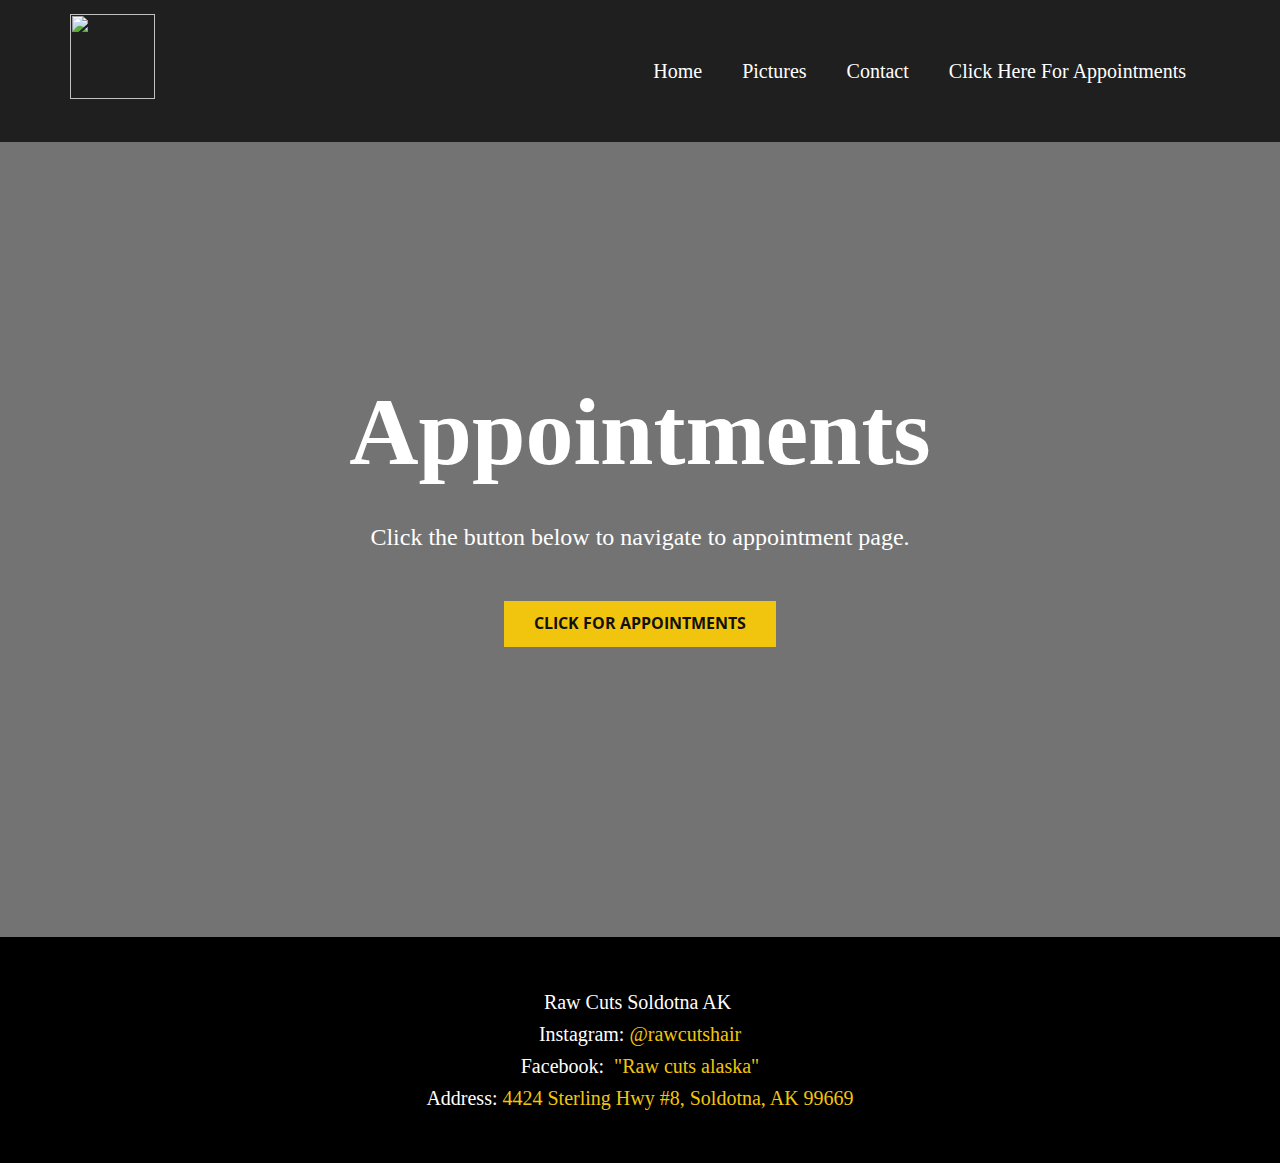
==== Appointments.html @ 4b10161a "Add files via upload" ====
<!DOCTYPE html>
<html style="font-size: 16px;" lang="en"><head>
    <meta name="viewport" content="width=device-width, initial-scale=1.0">
    <meta charset="utf-8">
    <meta name="keywords" content="INTUITIVE">
    <meta name="description" content="">
    <title>Appointments</title>
    <link rel="stylesheet" href="nicepage.css" media="screen">
<link rel="stylesheet" href="Appointments.css" media="screen">
    <script class="u-script" type="text/javascript" src="jquery.js" defer=""></script>
    <script class="u-script" type="text/javascript" src="nicepage.js" defer=""></script>
    <meta name="generator" content="Nicepage 6.11.6, nicepage.com">
    
    <link id="u-theme-google-font" rel="stylesheet" href="https://fonts.googleapis.com/css?family=Roboto:100,100i,300,300i,400,400i,500,500i,700,700i,900,900i|Open+Sans:300,300i,400,400i,500,500i,600,600i,700,700i,800,800i">
    
    
    
    <script type="application/ld+json">{
		"@context": "http://schema.org",
		"@type": "Organization",
		"name": "",
		"logo": "images/rawcutslogo.png"
}</script>
    <meta name="theme-color" content="#478ac9">
    <meta property="og:title" content="Appointments">
    <meta property="og:type" content="website">
  <meta data-intl-tel-input-cdn-path="intlTelInput/"></head>
  <body data-path-to-root="./" data-include-products="false" class="u-body u-overlap u-overlap-contrast u-overlap-transparent u-xl-mode" data-lang="en"><header class="u-clearfix u-custom-color-1 u-header u-header" id="sec-450e"><div class="u-clearfix u-sheet u-sheet-1">
        <a href="#" class="u-image u-logo u-image-1" data-image-width="1200" data-image-height="1200">
          <img src="images/rawcutslogo.png" class="u-logo-image u-logo-image-1">
        </a>
        <nav class="u-menu u-menu-one-level u-offcanvas u-menu-1">
          <div class="menu-collapse u-custom-font" style="font-size: 1.25rem; letter-spacing: 0px; font-weight: 700; font-family: Finesse-Flair;">
            <a class="u-button-style u-custom-border u-custom-border-color u-custom-borders u-custom-hover-color u-custom-left-right-menu-spacing u-custom-padding-bottom u-custom-text-active-color u-custom-text-color u-custom-text-hover-color u-custom-top-bottom-menu-spacing u-nav-link u-text-active-palette-1-base u-text-hover-palette-2-base" href="#" style="padding: 7px 0px; font-size: calc(1em + 14px);">
              <svg class="u-svg-link" viewBox="0 0 24 24"><use xlink:href="#menu-hamburger"></use></svg>
              <svg class="u-svg-content" version="1.1" id="menu-hamburger" viewBox="0 0 16 16" x="0px" y="0px" xmlns:xlink="http://www.w3.org/1999/xlink" xmlns="http://www.w3.org/2000/svg"><g><rect y="1" width="16" height="2"></rect><rect y="7" width="16" height="2"></rect><rect y="13" width="16" height="2"></rect>
</g></svg>
            </a>
          </div>
          <div class="u-custom-menu u-nav-container">
            <ul class="u-custom-font u-nav u-spacing-20 u-unstyled u-nav-1"><li class="u-nav-item"><a class="u-button-style u-nav-link u-text-active-white u-text-hover-palette-3-base" href="Home.html" style="padding: 16px 10px;">Home</a>

</li><li class="u-nav-item"><a class="u-button-style u-nav-link u-text-active-white u-text-hover-palette-3-base" href="Pictures.html" style="padding: 16px 10px;">Pictures</a>
</li><li class="u-nav-item"><a class="u-button-style u-nav-link u-text-active-white u-text-hover-palette-3-base" href="Contact.html" style="padding: 16px 10px;">Contact</a>
</li><li class="u-nav-item"><a class="u-button-style u-nav-link u-text-active-white u-text-hover-palette-3-base" href="https://bookedin.com/book/raw-cuts-barbershop-?fbclid=PAZXh0bgNhZW0CMTEAAaZPAUUeT_ZQHan6sSga0eYMUZW1fb46Q4tNTpmkQLbcZQXNkrmNj6yVjJY_aem_ZmFrZWR1bW15MTZieXRlcw" target="_blank" style="padding: 16px 10px;">Click Here For Appointments</a>
</li></ul>
          </div>
          <div class="u-custom-menu u-nav-container-collapse">
            <div class="u-black u-container-style u-inner-container-layout u-opacity u-opacity-95 u-sidenav">
              <div class="u-inner-container-layout u-sidenav-overflow">
                <div class="u-menu-close"></div>
                <ul class="u-align-center u-nav u-popupmenu-items u-unstyled u-nav-2"><li class="u-nav-item"><a class="u-button-style u-nav-link" href="Home.html">Home</a>
</li><li class="u-nav-item"><a class="u-button-style u-nav-link" href="Contact.html">Contact</a>
</li><li class="u-nav-item"><a class="u-button-style u-nav-link" href="Pictures.html">Pictures</a>
</li><li class="u-nav-item"><a class="u-button-style u-nav-link" href="https://bookedin.com/book/raw-cuts-barbershop-?fbclid=PAZXh0bgNhZW0CMTEAAaZPAUUeT_ZQHan6sSga0eYMUZW1fb46Q4tNTpmkQLbcZQXNkrmNj6yVjJY_aem_ZmFrZWR1bW15MTZieXRlcw" target="_blank">Click Here For Appointments</a>
</li></ul>
              </div>
            </div>
            <div class="u-black u-menu-overlay u-opacity u-opacity-70"></div>
          </div>
        </nav>
      </div></header>
    <section class="u-align-center u-clearfix u-image u-shading u-section-1" id="sec-456b" data-image-width="4288" data-image-height="2848">
      <div class="u-clearfix u-sheet u-sheet-1">
        <h1 class="u-align-center u-custom-font u-text u-text-default u-title u-text-1">Appointments </h1>
        <p class="u-align-center u-custom-font u-large-text u-text u-text-default u-text-variant u-text-2">Click the button below to navigate to appointment page.</p>
        <a href="https://bookedin.com/book/raw-cuts-barbershop-?fbclid=PAZXh0bgNhZW0CMTEAAaZPAUUeT_ZQHan6sSga0eYMUZW1fb46Q4tNTpmkQLbcZQXNkrmNj6yVjJY_aem_ZmFrZWR1bW15MTZieXRlcw" class="u-align-center u-border-none u-btn u-button-style u-palette-3-base u-btn-1" target="_blank">Click for Appointments </a>
      </div>
    </section>
    <style class="u-overlap-style">.u-overlap:not(.u-sticky-scroll) .u-header {
background-color: rgba(0,0,0,0.7294117647058823) !important
}</style>
    
    
    
    <footer class="u-align-center u-black u-clearfix u-footer u-footer" id="sec-d6f0"><div class="u-clearfix u-sheet u-sheet-1">
        <p class="u-custom-font u-small-text u-text u-text-variant u-text-1">Raw Cuts Soldotna AK&nbsp;<br>Instagram: <span class="u-text-palette-3-base">@rawcutshair</span>
          <br>Facebook:&nbsp; <span class="u-text-palette-3-base">"Raw cuts alaska"</span>
          <br>Address: <span class="u-text-palette-3-base">4424 Sterling Hwy #8, Soldotna, AK 99669</span>
        </p>
      </div></footer>
   
  
</body></html>
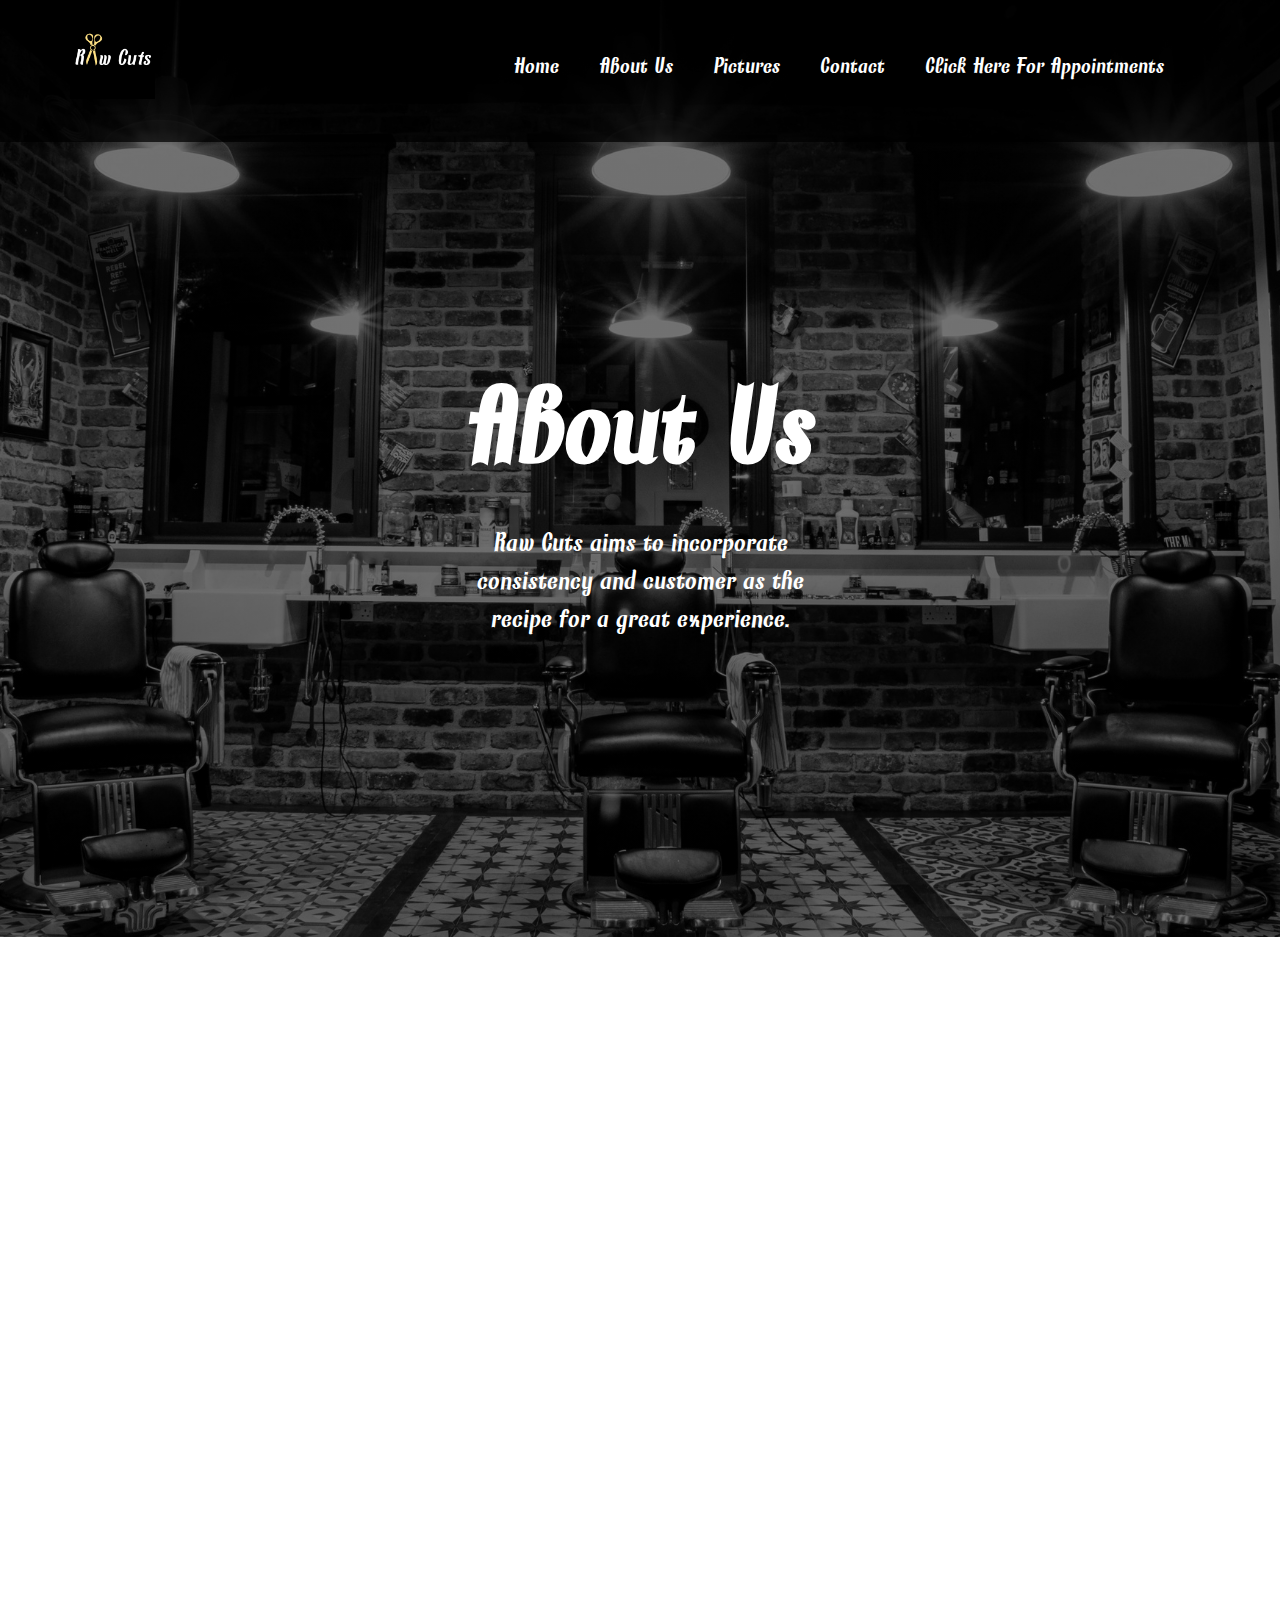
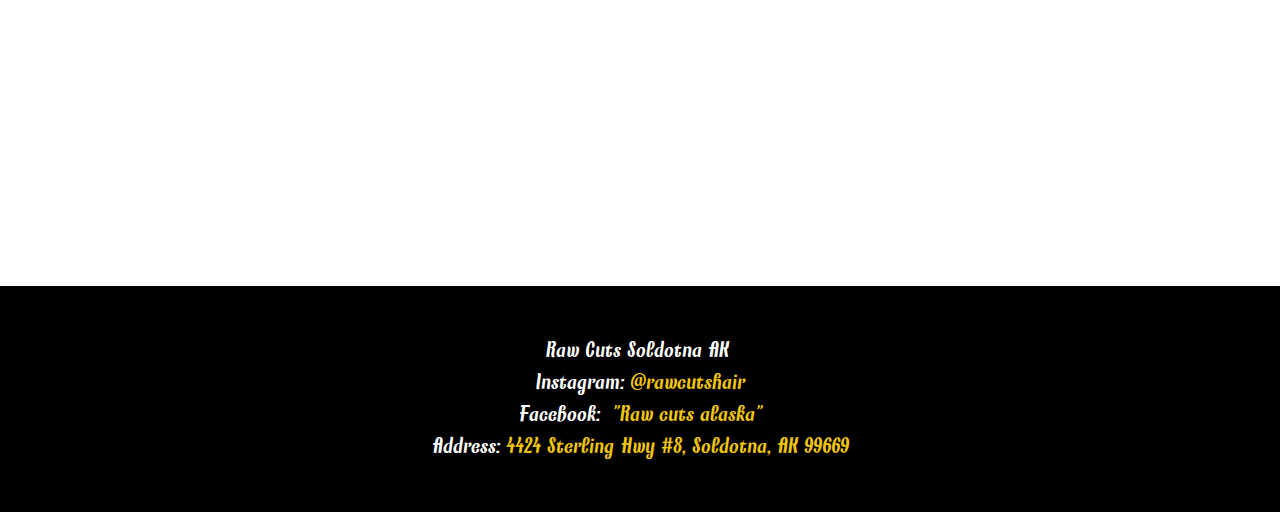
==== commit 3e4e0b3f: "prod draft" ====
--- a/Appointments.html
+++ b/Appointments.html
@@ -9,9 +9,10 @@
 <link rel="stylesheet" href="Appointments.css" media="screen">
     <script class="u-script" type="text/javascript" src="jquery.js" defer=""></script>
     <script class="u-script" type="text/javascript" src="nicepage.js" defer=""></script>
-    <meta name="generator" content="Nicepage 6.11.6, nicepage.com">
+    <meta name="generator" content="Nicepage 6.18.5, nicepage.com">
     
     <link id="u-theme-google-font" rel="stylesheet" href="https://fonts.googleapis.com/css?family=Roboto:100,100i,300,300i,400,400i,500,500i,700,700i,900,900i|Open+Sans:300,300i,400,400i,500,500i,600,600i,700,700i,800,800i">
+    
     
     
     
@@ -38,8 +39,8 @@
             </a>
           </div>
           <div class="u-custom-menu u-nav-container">
-            <ul class="u-custom-font u-nav u-spacing-20 u-unstyled u-nav-1"><li class="u-nav-item"><a class="u-button-style u-nav-link u-text-active-white u-text-hover-palette-3-base" href="Home.html" style="padding: 16px 10px;">Home</a>
-
+            <ul class="u-custom-font u-nav u-spacing-20 u-unstyled u-nav-1"><li class="u-nav-item"><a class="u-button-style u-nav-link u-text-active-white u-text-hover-palette-3-base" href="./" style="padding: 16px 10px;">Home</a>
+</li><li class="u-nav-item"><a class="u-button-style u-nav-link u-text-active-white u-text-hover-palette-3-base" href="Appointments.html" style="padding: 16px 10px;">About Us</a>
 </li><li class="u-nav-item"><a class="u-button-style u-nav-link u-text-active-white u-text-hover-palette-3-base" href="Pictures.html" style="padding: 16px 10px;">Pictures</a>
 </li><li class="u-nav-item"><a class="u-button-style u-nav-link u-text-active-white u-text-hover-palette-3-base" href="Contact.html" style="padding: 16px 10px;">Contact</a>
 </li><li class="u-nav-item"><a class="u-button-style u-nav-link u-text-active-white u-text-hover-palette-3-base" href="https://bookedin.com/book/raw-cuts-barbershop-?fbclid=PAZXh0bgNhZW0CMTEAAaZPAUUeT_ZQHan6sSga0eYMUZW1fb46Q4tNTpmkQLbcZQXNkrmNj6yVjJY_aem_ZmFrZWR1bW15MTZieXRlcw" target="_blank" style="padding: 16px 10px;">Click Here For Appointments</a>
@@ -49,9 +50,10 @@
             <div class="u-black u-container-style u-inner-container-layout u-opacity u-opacity-95 u-sidenav">
               <div class="u-inner-container-layout u-sidenav-overflow">
                 <div class="u-menu-close"></div>
-                <ul class="u-align-center u-nav u-popupmenu-items u-unstyled u-nav-2"><li class="u-nav-item"><a class="u-button-style u-nav-link" href="Home.html">Home</a>
+                <ul class="u-align-center u-nav u-popupmenu-items u-unstyled u-nav-2"><li class="u-nav-item"><a class="u-button-style u-nav-link" href="./">Home</a>
+</li><li class="u-nav-item"><a class="u-button-style u-nav-link" href="Appointments.html">About Us</a>
+</li><li class="u-nav-item"><a class="u-button-style u-nav-link" href="Pictures.html">Pictures</a>
 </li><li class="u-nav-item"><a class="u-button-style u-nav-link" href="Contact.html">Contact</a>
-</li><li class="u-nav-item"><a class="u-button-style u-nav-link" href="Pictures.html">Pictures</a>
 </li><li class="u-nav-item"><a class="u-button-style u-nav-link" href="https://bookedin.com/book/raw-cuts-barbershop-?fbclid=PAZXh0bgNhZW0CMTEAAaZPAUUeT_ZQHan6sSga0eYMUZW1fb46Q4tNTpmkQLbcZQXNkrmNj6yVjJY_aem_ZmFrZWR1bW15MTZieXRlcw" target="_blank">Click Here For Appointments</a>
 </li></ul>
               </div>
@@ -60,11 +62,34 @@
           </div>
         </nav>
       </div></header>
-    <section class="u-align-center u-clearfix u-image u-shading u-section-1" id="sec-456b" data-image-width="4288" data-image-height="2848">
+    <section class="u-align-center u-clearfix u-container-align-center u-image u-shading u-section-1" id="sec-456b" data-image-width="4288" data-image-height="2848">
       <div class="u-clearfix u-sheet u-sheet-1">
-        <h1 class="u-align-center u-custom-font u-text u-text-default u-title u-text-1">Appointments </h1>
-        <p class="u-align-center u-custom-font u-large-text u-text u-text-default u-text-variant u-text-2">Click the button below to navigate to appointment page.</p>
-        <a href="https://bookedin.com/book/raw-cuts-barbershop-?fbclid=PAZXh0bgNhZW0CMTEAAaZPAUUeT_ZQHan6sSga0eYMUZW1fb46Q4tNTpmkQLbcZQXNkrmNj6yVjJY_aem_ZmFrZWR1bW15MTZieXRlcw" class="u-align-center u-border-none u-btn u-button-style u-palette-3-base u-btn-1" target="_blank">Click for Appointments </a>
+        <h1 class="u-align-center u-custom-font u-text u-text-default u-title u-text-1">About Us </h1>
+        <p class="u-align-center u-custom-font u-large-text u-text u-text-default u-text-variant u-text-2">Raw Cuts aims to incorporate consistency and customer as the recipe for a great experience.</p>
+      </div>
+    </section>
+    <section class="u-clearfix u-container-align-center u-section-2" id="carousel_4eb2">
+      <div class="u-clearfix u-sheet u-valign-middle u-sheet-1">
+        <div class="data-layout-selected u-clearfix u-expanded-width u-layout-wrap u-layout-wrap-1">
+          <div class="u-layout">
+            <div class="u-layout-row">
+              <div class="u-container-style u-image u-image-round u-layout-cell u-radius u-size-31-lg u-size-31-xl u-size-60-md u-size-60-sm u-size-60-xs u-image-1" data-image-width="3024" data-image-height="4032" data-animation-name="customAnimationIn" data-animation-duration="1500" data-animation-delay="250">
+                <div class="u-container-layout u-valign-top u-container-layout-1"></div>
+              </div>
+              <div class="u-align-left u-container-align-left u-container-style u-layout-cell u-size-29-lg u-size-29-xl u-size-60-md u-size-60-sm u-size-60-xs u-layout-cell-2" data-animation-name="customAnimationIn" data-animation-duration="1750" data-animation-delay="500">
+                <div class="u-container-layout u-container-layout-2">
+                  <h2 class="u-align-left u-custom-font u-text u-text-1">
+                    <span style="font-weight: 700;"> M</span>ersha
+                  </h2>
+                  <p class="u-align-left u-text u-text-2"> Hello, I’m Mersha, the owner of Raw Cuts. We opened in May of 2021, and you are witnessing the foundation of a chain of shops that will take over Alaska. I consider myself an entrepreneur with experience in various industries. While I may make things look easy at times, I have truly paid my dues. My craft is built on blood, sweat, and tears, and I am constantly learning new techniques to better connect with my clients.<br>
+                    <br>I practice gratitude and seek lessons through my struggles. Integrity and resiliency are at the forefront of my business. Change is always happening, both in my business and within ourselves, as we strive to advance in life. The relationship between a barber and his clients is special because we level up together. From the first haircut for an interview to maintaining a consistently sharp look of professionalism, it’s about more than just a haircut—it’s about building confidence.—Raw Cuts
+                  </p>
+                  <a href="#" class="u-active-black u-align-left u-border-2 u-border-active-palette-1-base u-border-black u-border-hover-palette-1-base u-btn u-btn-round u-button-style u-hover-palette-3-base u-none u-radius-5 u-text-active-white u-text-hover-white u-btn-1" data-animation-name="" data-animation-duration="0" data-animation-delay="0" data-animation-direction="">Book Now </a>
+                </div>
+              </div>
+            </div>
+          </div>
+        </div>
       </div>
     </section>
     <style class="u-overlap-style">.u-overlap:not(.u-sticky-scroll) .u-header {
@@ -73,12 +98,12 @@
     
     
     
-    <footer class="u-align-center u-black u-clearfix u-footer u-footer" id="sec-d6f0"><div class="u-clearfix u-sheet u-sheet-1">
+    <footer class="u-align-center u-black u-clearfix u-container-align-center u-footer u-footer" id="sec-d6f0"><div class="u-clearfix u-sheet u-sheet-1">
         <p class="u-custom-font u-small-text u-text u-text-variant u-text-1">Raw Cuts Soldotna AK&nbsp;<br>Instagram: <span class="u-text-palette-3-base">@rawcutshair</span>
           <br>Facebook:&nbsp; <span class="u-text-palette-3-base">"Raw cuts alaska"</span>
           <br>Address: <span class="u-text-palette-3-base">4424 Sterling Hwy #8, Soldotna, AK 99669</span>
         </p>
       </div></footer>
-   
+    
   
 </body></html>--- a/nicepage.css
+++ b/nicepage.css
@@ -2378,6 +2378,11 @@
 .u-form-submit.u-label-left .u-btn-submit {
   pointer-events: auto;
 }
+.u-form-submit .u-btn-submit.disabled,
+.u-form-submit .u-btn-submit[disabled] {
+  pointer-events: none;
+  opacity: 0.6;
+}
 .u-form-horizontal .u-form-group:not(.u-label-top) {
   display: flex;
   flex: 0 0 auto;
@@ -2746,7 +2751,6 @@
   align-items: center;
 }
 .u-form-file-upload .u-file-name {
-  overflow: hidden;
   text-overflow: ellipsis;
   word-wrap: normal;
 }
@@ -2757,6 +2761,44 @@
 }
 .u-form-file-upload .u-file-remove {
   margin-left: 0.5em;
+}
+.u-form-file-upload .u-file-spinner {
+  margin-left: 0.5em;
+  width: 100%;
+  height: 100%;
+  border: 2px solid;
+  border-bottom-color: transparent;
+  border-radius: 50%;
+  display: inline-block;
+  box-sizing: border-box;
+  animation: loaderIconRotation 1s linear infinite;
+}
+@keyframes loaderIconRotation {
+  0% {
+    transform: rotate(0deg);
+  }
+  100% {
+    transform: rotate(360deg);
+  }
+}
+.u-form-file-upload .u-file-error-tooltip {
+  position: relative;
+  display: inline-block;
+  color: red;
+}
+.u-form-file-upload .u-file-error-tooltip-text {
+  visibility: hidden;
+  width: 420px;
+  background-color: #5d5d5d;
+  color: #fff;
+  text-align: center;
+  border-radius: 6px;
+  padding: 5px 0;
+  position: absolute;
+  z-index: 1;
+}
+.u-form-file-upload .u-file-error-tooltip:hover .u-file-error-tooltip-text {
+  visibility: visible;
 }
 .u-form-file-upload .u-upload-button {
   margin: 0 0.5em 0 0;
@@ -3167,7 +3209,7 @@
 body {
   height: auto;
   min-height: 100%;
-  overflow-y: clip;
+  overflow-x: clip;
 }
 body,
 aside,
@@ -13050,6 +13092,14 @@
   margin-top: 0;
   margin-bottom: 0;
   height: 100%;
+}
+.u-layout-wrap.u-layout-spacing-horizontal .u-layout-cell {
+  border-left-width: 0;
+  border-right-width: 0;
+}
+.u-layout-wrap.u-layout-spacing-horizontal .u-layout {
+  margin-left: 0;
+  margin-right: 0;
 }
 @media all and (-ms-high-contrast: none), (-ms-high-contrast: active) {
   .u-layout-col > * {
@@ -14987,11 +15037,12 @@
   border-bottom-style: solid;
   transform: translate(0, 50%);
 }
+.u-group {
+  display: flex;
+}
+.u-group,
 .u-group .u-container-layout > * {
   position: relative;
-}
-.u-group {
-  display: flex;
 }
 .u-line.u-line-horizontal {
   border-right-width: 0;
@@ -15425,6 +15476,9 @@
 .u-nav-container .u-nav-item:hover > .u-nav-popup:not(.fake) {
   visibility: visible;
   pointer-events: auto;
+}
+.u-menu.u-menu-hamburger .u-nav-container {
+  display: none;
 }
 .u-menu-mega .u-nav-container .u-mega-popup .u-nav {
   display: block;
@@ -22431,6 +22485,11 @@
   display: flex;
   position: relative;
 }
+.u-dialog > .u-container-layout {
+  max-height: 90vh !important;
+  overflow-y: auto;
+  scrollbar-width: thin;
+}
 .u-dialog-close-button {
   position: absolute;
   top: 20px;
@@ -22454,6 +22513,15 @@
 }
 section.u-dialog-block.u-dialog-open:before {
   position: absolute;
+}
+html.u-dialog-open-scroll {
+  overflow-y: hidden;
+}
+html.u-dialog-open-scroll section.u-dialog-block {
+  overflow: auto;
+}
+html.u-dialog-open-scroll section.u-dialog-block.u-dialog-open:before {
+  position: fixed;
 }
 .u-countdown {
   display: table;
@@ -36055,6 +36123,7 @@
 a.u-button-style.u-button-style.u-text-color-1-dark-3[class*="u-border-"].active {
   color: #25292e !important;
 }
+/* hover */
 a.u-button-style:hover > .u-text-hover-color-1-dark-3,
 a.u-button-style:hover > .u-text-hover-color-1-dark-3[class*="u-border-"],
 a.u-button-style.u-button-style.u-text-hover-color-1-dark-3:hover,
@@ -36076,15 +36145,18 @@
 .u-text-hover-color-1-dark-3.u-language-url:hover,
 .u-text-hover-color-1-dark-3 .u-language-url:hover,
 .u-text-hover-color-1-dark-3.u-carousel-control:hover,
+.u-text-hover-color-1-dark-3.u-gallery-nav:hover,
 .u-popupmenu-items.u-text-hover-color-1-dark-3 .u-nav-link:hover,
 .u-popupmenu-items.u-popupmenu-items.u-text-active-color-1-dark-3 .u-nav-link.active {
   color: #292e33 !important;
 }
 .u-text-color-1-dark-3 .u-svg-link,
 .u-text-hover-color-1-dark-3:hover .u-svg-link,
+.u-text-hover-color-1-dark-3:focus .u-svg-link,
+.u-text-active-color-1-dark-3:active .u-svg-link.u-svg-link,
 .u-button-style:hover > .u-text-hover-color-1-dark-3 .u-svg-link,
-.u-button-style.u-button-style.active > .u-text-active-color-1-dark-3 .u-svg-link,
-.u-text-hover-color-1-dark-3:focus .u-svg-link {
+.u-button-style.u-button-style:active > .u-text-active-color-1-dark-3 .u-svg-link,
+.u-button-style.u-button-style.active > .u-text-active-color-1-dark-3 .u-svg-link {
   fill: #292e33;
 }
 .u-link.u-text-color-1-dark-3:hover {
@@ -36112,6 +36184,7 @@
 a.u-button-style.u-button-style.u-text-color-1-dark-2[class*="u-border-"].active {
   color: #3b4c5b !important;
 }
+/* hover */
 a.u-button-style:hover > .u-text-hover-color-1-dark-2,
 a.u-button-style:hover > .u-text-hover-color-1-dark-2[class*="u-border-"],
 a.u-button-style.u-button-style.u-text-hover-color-1-dark-2:hover,
@@ -36133,15 +36206,18 @@
 .u-text-hover-color-1-dark-2.u-language-url:hover,
 .u-text-hover-color-1-dark-2 .u-language-url:hover,
 .u-text-hover-color-1-dark-2.u-carousel-control:hover,
+.u-text-hover-color-1-dark-2.u-gallery-nav:hover,
 .u-popupmenu-items.u-text-hover-color-1-dark-2 .u-nav-link:hover,
 .u-popupmenu-items.u-popupmenu-items.u-text-active-color-1-dark-2 .u-nav-link.active {
   color: #425465 !important;
 }
 .u-text-color-1-dark-2 .u-svg-link,
 .u-text-hover-color-1-dark-2:hover .u-svg-link,
+.u-text-hover-color-1-dark-2:focus .u-svg-link,
+.u-text-active-color-1-dark-2:active .u-svg-link.u-svg-link,
 .u-button-style:hover > .u-text-hover-color-1-dark-2 .u-svg-link,
-.u-button-style.u-button-style.active > .u-text-active-color-1-dark-2 .u-svg-link,
-.u-text-hover-color-1-dark-2:focus .u-svg-link {
+.u-button-style.u-button-style:active > .u-text-active-color-1-dark-2 .u-svg-link,
+.u-button-style.u-button-style.active > .u-text-active-color-1-dark-2 .u-svg-link {
   fill: #425465;
 }
 .u-link.u-text-color-1-dark-2:hover {
@@ -36169,6 +36245,7 @@
 a.u-button-style.u-button-style.u-text-color-1-dark-1[class*="u-border-"].active {
   color: #446888 !important;
 }
+/* hover */
 a.u-button-style:hover > .u-text-hover-color-1-dark-1,
 a.u-button-style:hover > .u-text-hover-color-1-dark-1[class*="u-border-"],
 a.u-button-style.u-button-style.u-text-hover-color-1-dark-1:hover,
@@ -36190,15 +36267,18 @@
 .u-text-hover-color-1-dark-1.u-language-url:hover,
 .u-text-hover-color-1-dark-1 .u-language-url:hover,
 .u-text-hover-color-1-dark-1.u-carousel-control:hover,
+.u-text-hover-color-1-dark-1.u-gallery-nav:hover,
 .u-popupmenu-items.u-text-hover-color-1-dark-1 .u-nav-link:hover,
 .u-popupmenu-items.u-popupmenu-items.u-text-active-color-1-dark-1 .u-nav-link.active {
   color: #4c7397 !important;
 }
 .u-text-color-1-dark-1 .u-svg-link,
 .u-text-hover-color-1-dark-1:hover .u-svg-link,
+.u-text-hover-color-1-dark-1:focus .u-svg-link,
+.u-text-active-color-1-dark-1:active .u-svg-link.u-svg-link,
 .u-button-style:hover > .u-text-hover-color-1-dark-1 .u-svg-link,
-.u-button-style.u-button-style.active > .u-text-active-color-1-dark-1 .u-svg-link,
-.u-text-hover-color-1-dark-1:focus .u-svg-link {
+.u-button-style.u-button-style:active > .u-text-active-color-1-dark-1 .u-svg-link,
+.u-button-style.u-button-style.active > .u-text-active-color-1-dark-1 .u-svg-link {
   fill: #4c7397;
 }
 .u-link.u-text-color-1-dark-1:hover {
@@ -36226,6 +36306,7 @@
 a.u-button-style.u-button-style.u-text-color-1[class*="u-border-"].active {
   color: #387cbd !important;
 }
+/* hover */
 a.u-button-style:hover > .u-text-hover-color-1,
 a.u-button-style:hover > .u-text-hover-color-1[class*="u-border-"],
 a.u-button-style.u-button-style.u-text-hover-color-1:hover,
@@ -36247,15 +36328,18 @@
 .u-text-hover-color-1.u-language-url:hover,
 .u-text-hover-color-1 .u-language-url:hover,
 .u-text-hover-color-1.u-carousel-control:hover,
+.u-text-hover-color-1.u-gallery-nav:hover,
 .u-popupmenu-items.u-text-hover-color-1 .u-nav-link:hover,
 .u-popupmenu-items.u-popupmenu-items.u-text-active-color-1 .u-nav-link.active {
   color: #478ac9 !important;
 }
 .u-text-color-1 .u-svg-link,
 .u-text-hover-color-1:hover .u-svg-link,
+.u-text-hover-color-1:focus .u-svg-link,
+.u-text-active-color-1:active .u-svg-link.u-svg-link,
 .u-button-style:hover > .u-text-hover-color-1 .u-svg-link,
-.u-button-style.u-button-style.active > .u-text-active-color-1 .u-svg-link,
-.u-text-hover-color-1:focus .u-svg-link {
+.u-button-style.u-button-style:active > .u-text-active-color-1 .u-svg-link,
+.u-button-style.u-button-style.active > .u-text-active-color-1 .u-svg-link {
   fill: #478ac9;
 }
 .u-link.u-text-color-1:hover {
@@ -36283,6 +36367,7 @@
 a.u-button-style.u-button-style.u-text-color-1-light-1[class*="u-border-"].active {
   color: #5d9ad2 !important;
 }
+/* hover */
 a.u-button-style:hover > .u-text-hover-color-1-light-1,
 a.u-button-style:hover > .u-text-hover-color-1-light-1[class*="u-border-"],
 a.u-button-style.u-button-style.u-text-hover-color-1-light-1:hover,
@@ -36304,15 +36389,18 @@
 .u-text-hover-color-1-light-1.u-language-url:hover,
 .u-text-hover-color-1-light-1 .u-language-url:hover,
 .u-text-hover-color-1-light-1.u-carousel-control:hover,
+.u-text-hover-color-1-light-1.u-gallery-nav:hover,
 .u-popupmenu-items.u-text-hover-color-1-light-1 .u-nav-link:hover,
 .u-popupmenu-items.u-popupmenu-items.u-text-active-color-1-light-1 .u-nav-link.active {
   color: #77aad9 !important;
 }
 .u-text-color-1-light-1 .u-svg-link,
 .u-text-hover-color-1-light-1:hover .u-svg-link,
+.u-text-hover-color-1-light-1:focus .u-svg-link,
+.u-text-active-color-1-light-1:active .u-svg-link.u-svg-link,
 .u-button-style:hover > .u-text-hover-color-1-light-1 .u-svg-link,
-.u-button-style.u-button-style.active > .u-text-active-color-1-light-1 .u-svg-link,
-.u-text-hover-color-1-light-1:focus .u-svg-link {
+.u-button-style.u-button-style:active > .u-text-active-color-1-light-1 .u-svg-link,
+.u-button-style.u-button-style.active > .u-text-active-color-1-light-1 .u-svg-link {
   fill: #77aad9;
 }
 .u-link.u-text-color-1-light-1:hover {
@@ -36340,6 +36428,7 @@
 a.u-button-style.u-button-style.u-text-color-1-light-2[class*="u-border-"].active {
   color: #8db8e0 !important;
 }
+/* hover */
 a.u-button-style:hover > .u-text-hover-color-1-light-2,
 a.u-button-style:hover > .u-text-hover-color-1-light-2[class*="u-border-"],
 a.u-button-style.u-button-style.u-text-hover-color-1-light-2:hover,
@@ -36361,15 +36450,18 @@
 .u-text-hover-color-1-light-2.u-language-url:hover,
 .u-text-hover-color-1-light-2 .u-language-url:hover,
 .u-text-hover-color-1-light-2.u-carousel-control:hover,
+.u-text-hover-color-1-light-2.u-gallery-nav:hover,
 .u-popupmenu-items.u-text-hover-color-1-light-2 .u-nav-link:hover,
 .u-popupmenu-items.u-popupmenu-items.u-text-active-color-1-light-2 .u-nav-link.active {
   color: #adcce9 !important;
 }
 .u-text-color-1-light-2 .u-svg-link,
 .u-text-hover-color-1-light-2:hover .u-svg-link,
+.u-text-hover-color-1-light-2:focus .u-svg-link,
+.u-text-active-color-1-light-2:active .u-svg-link.u-svg-link,
 .u-button-style:hover > .u-text-hover-color-1-light-2 .u-svg-link,
-.u-button-style.u-button-style.active > .u-text-active-color-1-light-2 .u-svg-link,
-.u-text-hover-color-1-light-2:focus .u-svg-link {
+.u-button-style.u-button-style:active > .u-text-active-color-1-light-2 .u-svg-link,
+.u-button-style.u-button-style.active > .u-text-active-color-1-light-2 .u-svg-link {
   fill: #adcce9;
 }
 .u-link.u-text-color-1-light-2:hover {
@@ -36397,6 +36489,7 @@
 a.u-button-style.u-button-style.u-text-color-1-light-3[class*="u-border-"].active {
   color: #c2dbf1 !important;
 }
+/* hover */
 a.u-button-style:hover > .u-text-hover-color-1-light-3,
 a.u-button-style:hover > .u-text-hover-color-1-light-3[class*="u-border-"],
 a.u-button-style.u-button-style.u-text-hover-color-1-light-3:hover,
@@ -36418,15 +36511,18 @@
 .u-text-hover-color-1-light-3.u-language-url:hover,
 .u-text-hover-color-1-light-3 .u-language-url:hover,
 .u-text-hover-color-1-light-3.u-carousel-control:hover,
+.u-text-hover-color-1-light-3.u-gallery-nav:hover,
 .u-popupmenu-items.u-text-hover-color-1-light-3 .u-nav-link:hover,
 .u-popupmenu-items.u-popupmenu-items.u-text-active-color-1-light-3 .u-nav-link.active {
   color: #e9f2fa !important;
 }
 .u-text-color-1-light-3 .u-svg-link,
 .u-text-hover-color-1-light-3:hover .u-svg-link,
+.u-text-hover-color-1-light-3:focus .u-svg-link,
+.u-text-active-color-1-light-3:active .u-svg-link.u-svg-link,
 .u-button-style:hover > .u-text-hover-color-1-light-3 .u-svg-link,
-.u-button-style.u-button-style.active > .u-text-active-color-1-light-3 .u-svg-link,
-.u-text-hover-color-1-light-3:focus .u-svg-link {
+.u-button-style.u-button-style:active > .u-text-active-color-1-light-3 .u-svg-link,
+.u-button-style.u-button-style.active > .u-text-active-color-1-light-3 .u-svg-link {
   fill: #e9f2fa;
 }
 .u-link.u-text-color-1-light-3:hover {
@@ -36454,6 +36550,7 @@
 a.u-button-style.u-button-style.u-text-color-1-base[class*="u-border-"].active {
   color: #387cbd !important;
 }
+/* hover */
 a.u-button-style:hover > .u-text-hover-color-1-base,
 a.u-button-style:hover > .u-text-hover-color-1-base[class*="u-border-"],
 a.u-button-style.u-button-style.u-text-hover-color-1-base:hover,
@@ -36475,15 +36572,18 @@
 .u-text-hover-color-1-base.u-language-url:hover,
 .u-text-hover-color-1-base .u-language-url:hover,
 .u-text-hover-color-1-base.u-carousel-control:hover,
+.u-text-hover-color-1-base.u-gallery-nav:hover,
 .u-popupmenu-items.u-text-hover-color-1-base .u-nav-link:hover,
 .u-popupmenu-items.u-popupmenu-items.u-text-active-color-1-base .u-nav-link.active {
   color: #478ac9 !important;
 }
 .u-text-color-1-base .u-svg-link,
 .u-text-hover-color-1-base:hover .u-svg-link,
+.u-text-hover-color-1-base:focus .u-svg-link,
+.u-text-active-color-1-base:active .u-svg-link.u-svg-link,
 .u-button-style:hover > .u-text-hover-color-1-base .u-svg-link,
-.u-button-style.u-button-style.active > .u-text-active-color-1-base .u-svg-link,
-.u-text-hover-color-1-base:focus .u-svg-link {
+.u-button-style.u-button-style:active > .u-text-active-color-1-base .u-svg-link,
+.u-button-style.u-button-style.active > .u-text-active-color-1-base .u-svg-link {
   fill: #478ac9;
 }
 .u-link.u-text-color-1-base:hover {
@@ -36511,6 +36611,7 @@
 a.u-button-style.u-button-style.u-text-color-2-dark-3[class*="u-border-"].active {
   color: #2e2525 !important;
 }
+/* hover */
 a.u-button-style:hover > .u-text-hover-color-2-dark-3,
 a.u-button-style:hover > .u-text-hover-color-2-dark-3[class*="u-border-"],
 a.u-button-style.u-button-style.u-text-hover-color-2-dark-3:hover,
@@ -36532,15 +36633,18 @@
 .u-text-hover-color-2-dark-3.u-language-url:hover,
 .u-text-hover-color-2-dark-3 .u-language-url:hover,
 .u-text-hover-color-2-dark-3.u-carousel-control:hover,
+.u-text-hover-color-2-dark-3.u-gallery-nav:hover,
 .u-popupmenu-items.u-text-hover-color-2-dark-3 .u-nav-link:hover,
 .u-popupmenu-items.u-popupmenu-items.u-text-active-color-2-dark-3 .u-nav-link.active {
   color: #332929 !important;
 }
 .u-text-color-2-dark-3 .u-svg-link,
 .u-text-hover-color-2-dark-3:hover .u-svg-link,
+.u-text-hover-color-2-dark-3:focus .u-svg-link,
+.u-text-active-color-2-dark-3:active .u-svg-link.u-svg-link,
 .u-button-style:hover > .u-text-hover-color-2-dark-3 .u-svg-link,
-.u-button-style.u-button-style.active > .u-text-active-color-2-dark-3 .u-svg-link,
-.u-text-hover-color-2-dark-3:focus .u-svg-link {
+.u-button-style.u-button-style:active > .u-text-active-color-2-dark-3 .u-svg-link,
+.u-button-style.u-button-style.active > .u-text-active-color-2-dark-3 .u-svg-link {
   fill: #332929;
 }
 .u-link.u-text-color-2-dark-3:hover {
@@ -36568,6 +36672,7 @@
 a.u-button-style.u-button-style.u-text-color-2-dark-2[class*="u-border-"].active {
   color: #604041 !important;
 }
+/* hover */
 a.u-button-style:hover > .u-text-hover-color-2-dark-2,
 a.u-button-style:hover > .u-text-hover-color-2-dark-2[class*="u-border-"],
 a.u-button-style.u-button-style.u-text-hover-color-2-dark-2:hover,
@@ -36589,15 +36694,18 @@
 .u-text-hover-color-2-dark-2.u-language-url:hover,
 .u-text-hover-color-2-dark-2 .u-language-url:hover,
 .u-text-hover-color-2-dark-2.u-carousel-control:hover,
+.u-text-hover-color-2-dark-2.u-gallery-nav:hover,
 .u-popupmenu-items.u-text-hover-color-2-dark-2 .u-nav-link:hover,
 .u-popupmenu-items.u-popupmenu-items.u-text-active-color-2-dark-2 .u-nav-link.active {
   color: #6b4748 !important;
 }
 .u-text-color-2-dark-2 .u-svg-link,
 .u-text-hover-color-2-dark-2:hover .u-svg-link,
+.u-text-hover-color-2-dark-2:focus .u-svg-link,
+.u-text-active-color-2-dark-2:active .u-svg-link.u-svg-link,
 .u-button-style:hover > .u-text-hover-color-2-dark-2 .u-svg-link,
-.u-button-style.u-button-style.active > .u-text-active-color-2-dark-2 .u-svg-link,
-.u-text-hover-color-2-dark-2:focus .u-svg-link {
+.u-button-style.u-button-style:active > .u-text-active-color-2-dark-2 .u-svg-link,
+.u-button-style.u-button-style.active > .u-text-active-color-2-dark-2 .u-svg-link {
   fill: #6b4748;
 }
 .u-link.u-text-color-2-dark-2:hover {
@@ -36625,6 +36733,7 @@
 a.u-button-style.u-button-style.u-text-color-2-dark-1[class*="u-border-"].active {
   color: #934c50 !important;
 }
+/* hover */
 a.u-button-style:hover > .u-text-hover-color-2-dark-1,
 a.u-button-style:hover > .u-text-hover-color-2-dark-1[class*="u-border-"],
 a.u-button-style.u-button-style.u-text-hover-color-2-dark-1:hover,
@@ -36646,15 +36755,18 @@
 .u-text-hover-color-2-dark-1.u-language-url:hover,
 .u-text-hover-color-2-dark-1 .u-language-url:hover,
 .u-text-hover-color-2-dark-1.u-carousel-control:hover,
+.u-text-hover-color-2-dark-1.u-gallery-nav:hover,
 .u-popupmenu-items.u-text-hover-color-2-dark-1 .u-nav-link:hover,
 .u-popupmenu-items.u-popupmenu-items.u-text-active-color-2-dark-1 .u-nav-link.active {
   color: #a35559 !important;
 }
 .u-text-color-2-dark-1 .u-svg-link,
 .u-text-hover-color-2-dark-1:hover .u-svg-link,
+.u-text-hover-color-2-dark-1:focus .u-svg-link,
+.u-text-active-color-2-dark-1:active .u-svg-link.u-svg-link,
 .u-button-style:hover > .u-text-hover-color-2-dark-1 .u-svg-link,
-.u-button-style.u-button-style.active > .u-text-active-color-2-dark-1 .u-svg-link,
-.u-text-hover-color-2-dark-1:focus .u-svg-link {
+.u-button-style.u-button-style:active > .u-text-active-color-2-dark-1 .u-svg-link,
+.u-button-style.u-button-style.active > .u-text-active-color-2-dark-1 .u-svg-link {
   fill: #a35559;
 }
 .u-link.u-text-color-2-dark-1:hover {
@@ -36682,6 +36794,7 @@
 a.u-button-style.u-button-style.u-text-color-2[class*="u-border-"].active {
   color: #d63b42 !important;
 }
+/* hover */
 a.u-button-style:hover > .u-text-hover-color-2,
 a.u-button-style:hover > .u-text-hover-color-2[class*="u-border-"],
 a.u-button-style.u-button-style.u-text-hover-color-2:hover,
@@ -36703,15 +36816,18 @@
 .u-text-hover-color-2.u-language-url:hover,
 .u-text-hover-color-2 .u-language-url:hover,
 .u-text-hover-color-2.u-carousel-control:hover,
+.u-text-hover-color-2.u-gallery-nav:hover,
 .u-popupmenu-items.u-text-hover-color-2 .u-nav-link:hover,
 .u-popupmenu-items.u-popupmenu-items.u-text-active-color-2 .u-nav-link.active {
   color: #db545a !important;
 }
 .u-text-color-2 .u-svg-link,
 .u-text-hover-color-2:hover .u-svg-link,
+.u-text-hover-color-2:focus .u-svg-link,
+.u-text-active-color-2:active .u-svg-link.u-svg-link,
 .u-button-style:hover > .u-text-hover-color-2 .u-svg-link,
-.u-button-style.u-button-style.active > .u-text-active-color-2 .u-svg-link,
-.u-text-hover-color-2:focus .u-svg-link {
+.u-button-style.u-button-style:active > .u-text-active-color-2 .u-svg-link,
+.u-button-style.u-button-style.active > .u-text-active-color-2 .u-svg-link {
   fill: #db545a;
 }
 .u-link.u-text-color-2:hover {
@@ -36739,6 +36855,7 @@
 a.u-button-style.u-button-style.u-text-color-2-light-1[class*="u-border-"].active {
   color: #e0656a !important;
 }
+/* hover */
 a.u-button-style:hover > .u-text-hover-color-2-light-1,
 a.u-button-style:hover > .u-text-hover-color-2-light-1[class*="u-border-"],
 a.u-button-style.u-button-style.u-text-hover-color-2-light-1:hover,
@@ -36760,15 +36877,18 @@
 .u-text-hover-color-2-light-1.u-language-url:hover,
 .u-text-hover-color-2-light-1 .u-language-url:hover,
 .u-text-hover-color-2-light-1.u-carousel-control:hover,
+.u-text-hover-color-2-light-1.u-gallery-nav:hover,
 .u-popupmenu-items.u-text-hover-color-2-light-1 .u-nav-link:hover,
 .u-popupmenu-items.u-popupmenu-items.u-text-active-color-2-light-1 .u-nav-link.active {
   color: #e68387 !important;
 }
 .u-text-color-2-light-1 .u-svg-link,
 .u-text-hover-color-2-light-1:hover .u-svg-link,
+.u-text-hover-color-2-light-1:focus .u-svg-link,
+.u-text-active-color-2-light-1:active .u-svg-link.u-svg-link,
 .u-button-style:hover > .u-text-hover-color-2-light-1 .u-svg-link,
-.u-button-style.u-button-style.active > .u-text-active-color-2-light-1 .u-svg-link,
-.u-text-hover-color-2-light-1:focus .u-svg-link {
+.u-button-style.u-button-style:active > .u-text-active-color-2-light-1 .u-svg-link,
+.u-button-style.u-button-style.active > .u-text-active-color-2-light-1 .u-svg-link {
   fill: #e68387;
 }
 .u-link.u-text-color-2-light-1:hover {
@@ -36796,6 +36916,7 @@
 a.u-button-style.u-button-style.u-text-color-2-light-2[class*="u-border-"].active {
   color: #ea9296 !important;
 }
+/* hover */
 a.u-button-style:hover > .u-text-hover-color-2-light-2,
 a.u-button-style:hover > .u-text-hover-color-2-light-2[class*="u-border-"],
 a.u-button-style.u-button-style.u-text-hover-color-2-light-2:hover,
@@ -36817,15 +36938,18 @@
 .u-text-hover-color-2-light-2.u-language-url:hover,
 .u-text-hover-color-2-light-2 .u-language-url:hover,
 .u-text-hover-color-2-light-2.u-carousel-control:hover,
+.u-text-hover-color-2-light-2.u-gallery-nav:hover,
 .u-popupmenu-items.u-text-hover-color-2-light-2 .u-nav-link:hover,
 .u-popupmenu-items.u-popupmenu-items.u-text-active-color-2-light-2 .u-nav-link.active {
   color: #f1b5b8 !important;
 }
 .u-text-color-2-light-2 .u-svg-link,
 .u-text-hover-color-2-light-2:hover .u-svg-link,
+.u-text-hover-color-2-light-2:focus .u-svg-link,
+.u-text-active-color-2-light-2:active .u-svg-link.u-svg-link,
 .u-button-style:hover > .u-text-hover-color-2-light-2 .u-svg-link,
-.u-button-style.u-button-style.active > .u-text-active-color-2-light-2 .u-svg-link,
-.u-text-hover-color-2-light-2:focus .u-svg-link {
+.u-button-style.u-button-style:active > .u-text-active-color-2-light-2 .u-svg-link,
+.u-button-style.u-button-style.active > .u-text-active-color-2-light-2 .u-svg-link {
   fill: #f1b5b8;
 }
 .u-link.u-text-color-2-light-2:hover {
@@ -36853,6 +36977,7 @@
 a.u-button-style.u-button-style.u-text-color-2-light-3[class*="u-border-"].active {
   color: #f3c4c7 !important;
 }
+/* hover */
 a.u-button-style:hover > .u-text-hover-color-2-light-3,
 a.u-button-style:hover > .u-text-hover-color-2-light-3[class*="u-border-"],
 a.u-button-style.u-button-style.u-text-hover-color-2-light-3:hover,
@@ -36874,15 +36999,18 @@
 .u-text-hover-color-2-light-3.u-language-url:hover,
 .u-text-hover-color-2-light-3 .u-language-url:hover,
 .u-text-hover-color-2-light-3.u-carousel-control:hover,
+.u-text-hover-color-2-light-3.u-gallery-nav:hover,
 .u-popupmenu-items.u-text-hover-color-2-light-3 .u-nav-link:hover,
 .u-popupmenu-items.u-popupmenu-items.u-text-active-color-2-light-3 .u-nav-link.active {
   color: #fbeced !important;
 }
 .u-text-color-2-light-3 .u-svg-link,
 .u-text-hover-color-2-light-3:hover .u-svg-link,
+.u-text-hover-color-2-light-3:focus .u-svg-link,
+.u-text-active-color-2-light-3:active .u-svg-link.u-svg-link,
 .u-button-style:hover > .u-text-hover-color-2-light-3 .u-svg-link,
-.u-button-style.u-button-style.active > .u-text-active-color-2-light-3 .u-svg-link,
-.u-text-hover-color-2-light-3:focus .u-svg-link {
+.u-button-style.u-button-style:active > .u-text-active-color-2-light-3 .u-svg-link,
+.u-button-style.u-button-style.active > .u-text-active-color-2-light-3 .u-svg-link {
   fill: #fbeced;
 }
 .u-link.u-text-color-2-light-3:hover {
@@ -36910,6 +37038,7 @@
 a.u-button-style.u-button-style.u-text-color-2-base[class*="u-border-"].active {
   color: #d63b42 !important;
 }
+/* hover */
 a.u-button-style:hover > .u-text-hover-color-2-base,
 a.u-button-style:hover > .u-text-hover-color-2-base[class*="u-border-"],
 a.u-button-style.u-button-style.u-text-hover-color-2-base:hover,
@@ -36931,15 +37060,18 @@
 .u-text-hover-color-2-base.u-language-url:hover,
 .u-text-hover-color-2-base .u-language-url:hover,
 .u-text-hover-color-2-base.u-carousel-control:hover,
+.u-text-hover-color-2-base.u-gallery-nav:hover,
 .u-popupmenu-items.u-text-hover-color-2-base .u-nav-link:hover,
 .u-popupmenu-items.u-popupmenu-items.u-text-active-color-2-base .u-nav-link.active {
   color: #db545a !important;
 }
 .u-text-color-2-base .u-svg-link,
 .u-text-hover-color-2-base:hover .u-svg-link,
+.u-text-hover-color-2-base:focus .u-svg-link,
+.u-text-active-color-2-base:active .u-svg-link.u-svg-link,
 .u-button-style:hover > .u-text-hover-color-2-base .u-svg-link,
-.u-button-style.u-button-style.active > .u-text-active-color-2-base .u-svg-link,
-.u-text-hover-color-2-base:focus .u-svg-link {
+.u-button-style.u-button-style:active > .u-text-active-color-2-base .u-svg-link,
+.u-button-style.u-button-style.active > .u-text-active-color-2-base .u-svg-link {
   fill: #db545a;
 }
 .u-link.u-text-color-2-base:hover {
@@ -36967,6 +37099,7 @@
 a.u-button-style.u-button-style.u-text-color-3-dark-3[class*="u-border-"].active {
   color: #2e2c25 !important;
 }
+/* hover */
 a.u-button-style:hover > .u-text-hover-color-3-dark-3,
 a.u-button-style:hover > .u-text-hover-color-3-dark-3[class*="u-border-"],
 a.u-button-style.u-button-style.u-text-hover-color-3-dark-3:hover,
@@ -36988,15 +37121,18 @@
 .u-text-hover-color-3-dark-3.u-language-url:hover,
 .u-text-hover-color-3-dark-3 .u-language-url:hover,
 .u-text-hover-color-3-dark-3.u-carousel-control:hover,
+.u-text-hover-color-3-dark-3.u-gallery-nav:hover,
 .u-popupmenu-items.u-text-hover-color-3-dark-3 .u-nav-link:hover,
 .u-popupmenu-items.u-popupmenu-items.u-text-active-color-3-dark-3 .u-nav-link.active {
   color: #333129 !important;
 }
 .u-text-color-3-dark-3 .u-svg-link,
 .u-text-hover-color-3-dark-3:hover .u-svg-link,
+.u-text-hover-color-3-dark-3:focus .u-svg-link,
+.u-text-active-color-3-dark-3:active .u-svg-link.u-svg-link,
 .u-button-style:hover > .u-text-hover-color-3-dark-3 .u-svg-link,
-.u-button-style.u-button-style.active > .u-text-active-color-3-dark-3 .u-svg-link,
-.u-text-hover-color-3-dark-3:focus .u-svg-link {
+.u-button-style.u-button-style:active > .u-text-active-color-3-dark-3 .u-svg-link,
+.u-button-style.u-button-style.active > .u-text-active-color-3-dark-3 .u-svg-link {
   fill: #333129;
 }
 .u-link.u-text-color-3-dark-3:hover {
@@ -37024,6 +37160,7 @@
 a.u-button-style.u-button-style.u-text-color-3-dark-2[class*="u-border-"].active {
   color: #675e39 !important;
 }
+/* hover */
 a.u-button-style:hover > .u-text-hover-color-3-dark-2,
 a.u-button-style:hover > .u-text-hover-color-3-dark-2[class*="u-border-"],
 a.u-button-style.u-button-style.u-text-hover-color-3-dark-2:hover,
@@ -37045,15 +37182,18 @@
 .u-text-hover-color-3-dark-2.u-language-url:hover,
 .u-text-hover-color-3-dark-2 .u-language-url:hover,
 .u-text-hover-color-3-dark-2.u-carousel-control:hover,
+.u-text-hover-color-3-dark-2.u-gallery-nav:hover,
 .u-popupmenu-items.u-text-hover-color-3-dark-2 .u-nav-link:hover,
 .u-popupmenu-items.u-popupmenu-items.u-text-active-color-3-dark-2 .u-nav-link.active {
   color: #72683f !important;
 }
 .u-text-color-3-dark-2 .u-svg-link,
 .u-text-hover-color-3-dark-2:hover .u-svg-link,
+.u-text-hover-color-3-dark-2:focus .u-svg-link,
+.u-text-active-color-3-dark-2:active .u-svg-link.u-svg-link,
 .u-button-style:hover > .u-text-hover-color-3-dark-2 .u-svg-link,
-.u-button-style.u-button-style.active > .u-text-active-color-3-dark-2 .u-svg-link,
-.u-text-hover-color-3-dark-2:focus .u-svg-link {
+.u-button-style.u-button-style:active > .u-text-active-color-3-dark-2 .u-svg-link,
+.u-button-style.u-button-style.active > .u-text-active-color-3-dark-2 .u-svg-link {
   fill: #72683f;
 }
 .u-link.u-text-color-3-dark-2:hover {
@@ -37081,6 +37221,7 @@
 a.u-button-style.u-button-style.u-text-color-3-dark-1[class*="u-border-"].active {
   color: #a08b31 !important;
 }
+/* hover */
 a.u-button-style:hover > .u-text-hover-color-3-dark-1,
 a.u-button-style:hover > .u-text-hover-color-3-dark-1[class*="u-border-"],
 a.u-button-style.u-button-style.u-text-hover-color-3-dark-1:hover,
@@ -37102,15 +37243,18 @@
 .u-text-hover-color-3-dark-1.u-language-url:hover,
 .u-text-hover-color-3-dark-1 .u-language-url:hover,
 .u-text-hover-color-3-dark-1.u-carousel-control:hover,
+.u-text-hover-color-3-dark-1.u-gallery-nav:hover,
 .u-popupmenu-items.u-text-hover-color-3-dark-1 .u-nav-link:hover,
 .u-popupmenu-items.u-popupmenu-items.u-text-active-color-3-dark-1 .u-nav-link.active {
   color: #b29a36 !important;
 }
 .u-text-color-3-dark-1 .u-svg-link,
 .u-text-hover-color-3-dark-1:hover .u-svg-link,
+.u-text-hover-color-3-dark-1:focus .u-svg-link,
+.u-text-active-color-3-dark-1:active .u-svg-link.u-svg-link,
 .u-button-style:hover > .u-text-hover-color-3-dark-1 .u-svg-link,
-.u-button-style.u-button-style.active > .u-text-active-color-3-dark-1 .u-svg-link,
-.u-text-hover-color-3-dark-1:focus .u-svg-link {
+.u-button-style.u-button-style:active > .u-text-active-color-3-dark-1 .u-svg-link,
+.u-button-style.u-button-style.active > .u-text-active-color-3-dark-1 .u-svg-link {
   fill: #b29a36;
 }
 .u-link.u-text-color-3-dark-1:hover {
@@ -37138,6 +37282,7 @@
 a.u-button-style.u-button-style.u-text-color-3[class*="u-border-"].active {
   color: #d9b10d !important;
 }
+/* hover */
 a.u-button-style:hover > .u-text-hover-color-3,
 a.u-button-style:hover > .u-text-hover-color-3[class*="u-border-"],
 a.u-button-style.u-button-style.u-text-hover-color-3:hover,
@@ -37159,15 +37304,18 @@
 .u-text-hover-color-3.u-language-url:hover,
 .u-text-hover-color-3 .u-language-url:hover,
 .u-text-hover-color-3.u-carousel-control:hover,
+.u-text-hover-color-3.u-gallery-nav:hover,
 .u-popupmenu-items.u-text-hover-color-3 .u-nav-link:hover,
 .u-popupmenu-items.u-popupmenu-items.u-text-active-color-3 .u-nav-link.active {
   color: #f1c50e !important;
 }
 .u-text-color-3 .u-svg-link,
 .u-text-hover-color-3:hover .u-svg-link,
+.u-text-hover-color-3:focus .u-svg-link,
+.u-text-active-color-3:active .u-svg-link.u-svg-link,
 .u-button-style:hover > .u-text-hover-color-3 .u-svg-link,
-.u-button-style.u-button-style.active > .u-text-active-color-3 .u-svg-link,
-.u-text-hover-color-3:focus .u-svg-link {
+.u-button-style.u-button-style:active > .u-text-active-color-3 .u-svg-link,
+.u-button-style.u-button-style.active > .u-text-active-color-3 .u-svg-link {
   fill: #f1c50e;
 }
 .u-link.u-text-color-3:hover {
@@ -37195,6 +37343,7 @@
 a.u-button-style.u-button-style.u-text-color-3-light-1[class*="u-border-"].active {
   color: #f3cf35 !important;
 }
+/* hover */
 a.u-button-style:hover > .u-text-hover-color-3-light-1,
 a.u-button-style:hover > .u-text-hover-color-3-light-1[class*="u-border-"],
 a.u-button-style.u-button-style.u-text-hover-color-3-light-1:hover,
@@ -37216,15 +37365,18 @@
 .u-text-hover-color-3-light-1.u-language-url:hover,
 .u-text-hover-color-3-light-1 .u-language-url:hover,
 .u-text-hover-color-3-light-1.u-carousel-control:hover,
+.u-text-hover-color-3-light-1.u-gallery-nav:hover,
 .u-popupmenu-items.u-text-hover-color-3-light-1 .u-nav-link:hover,
 .u-popupmenu-items.u-popupmenu-items.u-text-active-color-3-light-1 .u-nav-link.active {
   color: #f5d654 !important;
 }
 .u-text-color-3-light-1 .u-svg-link,
 .u-text-hover-color-3-light-1:hover .u-svg-link,
+.u-text-hover-color-3-light-1:focus .u-svg-link,
+.u-text-active-color-3-light-1:active .u-svg-link.u-svg-link,
 .u-button-style:hover > .u-text-hover-color-3-light-1 .u-svg-link,
-.u-button-style.u-button-style.active > .u-text-active-color-3-light-1 .u-svg-link,
-.u-text-hover-color-3-light-1:focus .u-svg-link {
+.u-button-style.u-button-style:active > .u-text-active-color-3-light-1 .u-svg-link,
+.u-button-style.u-button-style.active > .u-text-active-color-3-light-1 .u-svg-link {
   fill: #f5d654;
 }
 .u-link.u-text-color-3-light-1:hover {
@@ -37252,6 +37404,7 @@
 a.u-button-style.u-button-style.u-text-color-3-light-2[class*="u-border-"].active {
   color: #f7de75 !important;
 }
+/* hover */
 a.u-button-style:hover > .u-text-hover-color-3-light-2,
 a.u-button-style:hover > .u-text-hover-color-3-light-2[class*="u-border-"],
 a.u-button-style.u-button-style.u-text-hover-color-3-light-2:hover,
@@ -37273,15 +37426,18 @@
 .u-text-hover-color-3-light-2.u-language-url:hover,
 .u-text-hover-color-3-light-2 .u-language-url:hover,
 .u-text-hover-color-3-light-2.u-carousel-control:hover,
+.u-text-hover-color-3-light-2.u-gallery-nav:hover,
 .u-popupmenu-items.u-text-hover-color-3-light-2 .u-nav-link:hover,
 .u-popupmenu-items.u-popupmenu-items.u-text-active-color-3-light-2 .u-nav-link.active {
   color: #f9e79b !important;
 }
 .u-text-color-3-light-2 .u-svg-link,
 .u-text-hover-color-3-light-2:hover .u-svg-link,
+.u-text-hover-color-3-light-2:focus .u-svg-link,
+.u-text-active-color-3-light-2:active .u-svg-link.u-svg-link,
 .u-button-style:hover > .u-text-hover-color-3-light-2 .u-svg-link,
-.u-button-style.u-button-style.active > .u-text-active-color-3-light-2 .u-svg-link,
-.u-text-hover-color-3-light-2:focus .u-svg-link {
+.u-button-style.u-button-style:active > .u-text-active-color-3-light-2 .u-svg-link,
+.u-button-style.u-button-style.active > .u-text-active-color-3-light-2 .u-svg-link {
   fill: #f9e79b;
 }
 .u-link.u-text-color-3-light-2:hover {
@@ -37309,6 +37465,7 @@
 a.u-button-style.u-button-style.u-text-color-3-light-3[class*="u-border-"].active {
   color: #fceeb7 !important;
 }
+/* hover */
 a.u-button-style:hover > .u-text-hover-color-3-light-3,
 a.u-button-style:hover > .u-text-hover-color-3-light-3[class*="u-border-"],
 a.u-button-style.u-button-style.u-text-hover-color-3-light-3:hover,
@@ -37330,15 +37487,18 @@
 .u-text-hover-color-3-light-3.u-language-url:hover,
 .u-text-hover-color-3-light-3 .u-language-url:hover,
 .u-text-hover-color-3-light-3.u-carousel-control:hover,
+.u-text-hover-color-3-light-3.u-gallery-nav:hover,
 .u-popupmenu-items.u-text-hover-color-3-light-3 .u-nav-link:hover,
 .u-popupmenu-items.u-popupmenu-items.u-text-active-color-3-light-3 .u-nav-link.active {
   color: #fef9e6 !important;
 }
 .u-text-color-3-light-3 .u-svg-link,
 .u-text-hover-color-3-light-3:hover .u-svg-link,
+.u-text-hover-color-3-light-3:focus .u-svg-link,
+.u-text-active-color-3-light-3:active .u-svg-link.u-svg-link,
 .u-button-style:hover > .u-text-hover-color-3-light-3 .u-svg-link,
-.u-button-style.u-button-style.active > .u-text-active-color-3-light-3 .u-svg-link,
-.u-text-hover-color-3-light-3:focus .u-svg-link {
+.u-button-style.u-button-style:active > .u-text-active-color-3-light-3 .u-svg-link,
+.u-button-style.u-button-style.active > .u-text-active-color-3-light-3 .u-svg-link {
   fill: #fef9e6;
 }
 .u-link.u-text-color-3-light-3:hover {
@@ -37366,6 +37526,7 @@
 a.u-button-style.u-button-style.u-text-color-3-base[class*="u-border-"].active {
   color: #d9b10d !important;
 }
+/* hover */
 a.u-button-style:hover > .u-text-hover-color-3-base,
 a.u-button-style:hover > .u-text-hover-color-3-base[class*="u-border-"],
 a.u-button-style.u-button-style.u-text-hover-color-3-base:hover,
@@ -37387,15 +37548,18 @@
 .u-text-hover-color-3-base.u-language-url:hover,
 .u-text-hover-color-3-base .u-language-url:hover,
 .u-text-hover-color-3-base.u-carousel-control:hover,
+.u-text-hover-color-3-base.u-gallery-nav:hover,
 .u-popupmenu-items.u-text-hover-color-3-base .u-nav-link:hover,
 .u-popupmenu-items.u-popupmenu-items.u-text-active-color-3-base .u-nav-link.active {
   color: #f1c50e !important;
 }
 .u-text-color-3-base .u-svg-link,
 .u-text-hover-color-3-base:hover .u-svg-link,
+.u-text-hover-color-3-base:focus .u-svg-link,
+.u-text-active-color-3-base:active .u-svg-link.u-svg-link,
 .u-button-style:hover > .u-text-hover-color-3-base .u-svg-link,
-.u-button-style.u-button-style.active > .u-text-active-color-3-base .u-svg-link,
-.u-text-hover-color-3-base:focus .u-svg-link {
+.u-button-style.u-button-style:active > .u-text-active-color-3-base .u-svg-link,
+.u-button-style.u-button-style.active > .u-text-active-color-3-base .u-svg-link {
   fill: #f1c50e;
 }
 .u-link.u-text-color-3-base:hover {
@@ -37423,6 +37587,7 @@
 a.u-button-style.u-button-style.u-text-color-4-dark-3[class*="u-border-"].active {
   color: #252e2d !important;
 }
+/* hover */
 a.u-button-style:hover > .u-text-hover-color-4-dark-3,
 a.u-button-style:hover > .u-text-hover-color-4-dark-3[class*="u-border-"],
 a.u-button-style.u-button-style.u-text-hover-color-4-dark-3:hover,
@@ -37444,15 +37609,18 @@
 .u-text-hover-color-4-dark-3.u-language-url:hover,
 .u-text-hover-color-4-dark-3 .u-language-url:hover,
 .u-text-hover-color-4-dark-3.u-carousel-control:hover,
+.u-text-hover-color-4-dark-3.u-gallery-nav:hover,
 .u-popupmenu-items.u-text-hover-color-4-dark-3 .u-nav-link:hover,
 .u-popupmenu-items.u-popupmenu-items.u-text-active-color-4-dark-3 .u-nav-link.active {
   color: #293332 !important;
 }
 .u-text-color-4-dark-3 .u-svg-link,
 .u-text-hover-color-4-dark-3:hover .u-svg-link,
+.u-text-hover-color-4-dark-3:focus .u-svg-link,
+.u-text-active-color-4-dark-3:active .u-svg-link.u-svg-link,
 .u-button-style:hover > .u-text-hover-color-4-dark-3 .u-svg-link,
-.u-button-style.u-button-style.active > .u-text-active-color-4-dark-3 .u-svg-link,
-.u-text-hover-color-4-dark-3:focus .u-svg-link {
+.u-button-style.u-button-style:active > .u-text-active-color-4-dark-3 .u-svg-link,
+.u-button-style.u-button-style.active > .u-text-active-color-4-dark-3 .u-svg-link {
   fill: #293332;
 }
 .u-link.u-text-color-4-dark-3:hover {
@@ -37480,6 +37648,7 @@
 a.u-button-style.u-button-style.u-text-color-4-dark-2[class*="u-border-"].active {
   color: #3a7370 !important;
 }
+/* hover */
 a.u-button-style:hover > .u-text-hover-color-4-dark-2,
 a.u-button-style:hover > .u-text-hover-color-4-dark-2[class*="u-border-"],
 a.u-button-style.u-button-style.u-text-hover-color-4-dark-2:hover,
@@ -37501,15 +37670,18 @@
 .u-text-hover-color-4-dark-2.u-language-url:hover,
 .u-text-hover-color-4-dark-2 .u-language-url:hover,
 .u-text-hover-color-4-dark-2.u-carousel-control:hover,
+.u-text-hover-color-4-dark-2.u-gallery-nav:hover,
 .u-popupmenu-items.u-text-hover-color-4-dark-2 .u-nav-link:hover,
 .u-popupmenu-items.u-popupmenu-items.u-text-active-color-4-dark-2 .u-nav-link.active {
   color: #41807c !important;
 }
 .u-text-color-4-dark-2 .u-svg-link,
 .u-text-hover-color-4-dark-2:hover .u-svg-link,
+.u-text-hover-color-4-dark-2:focus .u-svg-link,
+.u-text-active-color-4-dark-2:active .u-svg-link.u-svg-link,
 .u-button-style:hover > .u-text-hover-color-4-dark-2 .u-svg-link,
-.u-button-style.u-button-style.active > .u-text-active-color-4-dark-2 .u-svg-link,
-.u-text-hover-color-4-dark-2:focus .u-svg-link {
+.u-button-style.u-button-style:active > .u-text-active-color-4-dark-2 .u-svg-link,
+.u-button-style.u-button-style.active > .u-text-active-color-4-dark-2 .u-svg-link {
   fill: #41807c;
 }
 .u-link.u-text-color-4-dark-2:hover {
@@ -37537,6 +37709,7 @@
 a.u-button-style.u-button-style.u-text-color-4-dark-1[class*="u-border-"].active {
   color: #28b8b0 !important;
 }
+/* hover */
 a.u-button-style:hover > .u-text-hover-color-4-dark-1,
 a.u-button-style:hover > .u-text-hover-color-4-dark-1[class*="u-border-"],
 a.u-button-style.u-button-style.u-text-hover-color-4-dark-1:hover,
@@ -37558,15 +37731,18 @@
 .u-text-hover-color-4-dark-1.u-language-url:hover,
 .u-text-hover-color-4-dark-1 .u-language-url:hover,
 .u-text-hover-color-4-dark-1.u-carousel-control:hover,
+.u-text-hover-color-4-dark-1.u-gallery-nav:hover,
 .u-popupmenu-items.u-text-hover-color-4-dark-1 .u-nav-link:hover,
 .u-popupmenu-items.u-popupmenu-items.u-text-active-color-4-dark-1 .u-nav-link.active {
   color: #2cccc4 !important;
 }
 .u-text-color-4-dark-1 .u-svg-link,
 .u-text-hover-color-4-dark-1:hover .u-svg-link,
+.u-text-hover-color-4-dark-1:focus .u-svg-link,
+.u-text-active-color-4-dark-1:active .u-svg-link.u-svg-link,
 .u-button-style:hover > .u-text-hover-color-4-dark-1 .u-svg-link,
-.u-button-style.u-button-style.active > .u-text-active-color-4-dark-1 .u-svg-link,
-.u-text-hover-color-4-dark-1:focus .u-svg-link {
+.u-button-style.u-button-style:active > .u-text-active-color-4-dark-1 .u-svg-link,
+.u-button-style.u-button-style.active > .u-text-active-color-4-dark-1 .u-svg-link {
   fill: #2cccc4;
 }
 .u-link.u-text-color-4-dark-1:hover {
@@ -37594,6 +37770,7 @@
 a.u-button-style.u-button-style.u-text-color-4[class*="u-border-"].active {
   color: #21e5dc !important;
 }
+/* hover */
 a.u-button-style:hover > .u-text-hover-color-4,
 a.u-button-style:hover > .u-text-hover-color-4[class*="u-border-"],
 a.u-button-style.u-button-style.u-text-hover-color-4:hover,
@@ -37615,15 +37792,18 @@
 .u-text-hover-color-4.u-language-url:hover,
 .u-text-hover-color-4 .u-language-url:hover,
 .u-text-hover-color-4.u-carousel-control:hover,
+.u-text-hover-color-4.u-gallery-nav:hover,
 .u-popupmenu-items.u-text-hover-color-4 .u-nav-link:hover,
 .u-popupmenu-items.u-popupmenu-items.u-text-active-color-4 .u-nav-link.active {
   color: #3be8e0 !important;
 }
 .u-text-color-4 .u-svg-link,
 .u-text-hover-color-4:hover .u-svg-link,
+.u-text-hover-color-4:focus .u-svg-link,
+.u-text-active-color-4:active .u-svg-link.u-svg-link,
 .u-button-style:hover > .u-text-hover-color-4 .u-svg-link,
-.u-button-style.u-button-style.active > .u-text-active-color-4 .u-svg-link,
-.u-text-hover-color-4:focus .u-svg-link {
+.u-button-style.u-button-style:active > .u-text-active-color-4 .u-svg-link,
+.u-button-style.u-button-style.active > .u-text-active-color-4 .u-svg-link {
   fill: #3be8e0;
 }
 .u-link.u-text-color-4:hover {
@@ -37651,6 +37831,7 @@
 a.u-button-style.u-button-style.u-text-color-4-light-1[class*="u-border-"].active {
   color: #52ebe4 !important;
 }
+/* hover */
 a.u-button-style:hover > .u-text-hover-color-4-light-1,
 a.u-button-style:hover > .u-text-hover-color-4-light-1[class*="u-border-"],
 a.u-button-style.u-button-style.u-text-hover-color-4-light-1:hover,
@@ -37672,15 +37853,18 @@
 .u-text-hover-color-4-light-1.u-language-url:hover,
 .u-text-hover-color-4-light-1 .u-language-url:hover,
 .u-text-hover-color-4-light-1.u-carousel-control:hover,
+.u-text-hover-color-4-light-1.u-gallery-nav:hover,
 .u-popupmenu-items.u-text-hover-color-4-light-1 .u-nav-link:hover,
 .u-popupmenu-items.u-popupmenu-items.u-text-active-color-4-light-1 .u-nav-link.active {
   color: #72efe9 !important;
 }
 .u-text-color-4-light-1 .u-svg-link,
 .u-text-hover-color-4-light-1:hover .u-svg-link,
+.u-text-hover-color-4-light-1:focus .u-svg-link,
+.u-text-active-color-4-light-1:active .u-svg-link.u-svg-link,
 .u-button-style:hover > .u-text-hover-color-4-light-1 .u-svg-link,
-.u-button-style.u-button-style.active > .u-text-active-color-4-light-1 .u-svg-link,
-.u-text-hover-color-4-light-1:focus .u-svg-link {
+.u-button-style.u-button-style:active > .u-text-active-color-4-light-1 .u-svg-link,
+.u-button-style.u-button-style.active > .u-text-active-color-4-light-1 .u-svg-link {
   fill: #72efe9;
 }
 .u-link.u-text-color-4-light-1:hover {
@@ -37708,6 +37892,7 @@
 a.u-button-style.u-button-style.u-text-color-4-light-2[class*="u-border-"].active {
   color: #87f2ec !important;
 }
+/* hover */
 a.u-button-style:hover > .u-text-hover-color-4-light-2,
 a.u-button-style:hover > .u-text-hover-color-4-light-2[class*="u-border-"],
 a.u-button-style.u-button-style.u-text-hover-color-4-light-2:hover,
@@ -37729,15 +37914,18 @@
 .u-text-hover-color-4-light-2.u-language-url:hover,
 .u-text-hover-color-4-light-2 .u-language-url:hover,
 .u-text-hover-color-4-light-2.u-carousel-control:hover,
+.u-text-hover-color-4-light-2.u-gallery-nav:hover,
 .u-popupmenu-items.u-text-hover-color-4-light-2 .u-nav-link:hover,
 .u-popupmenu-items.u-popupmenu-items.u-text-active-color-4-light-2 .u-nav-link.active {
   color: #adf6f2 !important;
 }
 .u-text-color-4-light-2 .u-svg-link,
 .u-text-hover-color-4-light-2:hover .u-svg-link,
+.u-text-hover-color-4-light-2:focus .u-svg-link,
+.u-text-active-color-4-light-2:active .u-svg-link.u-svg-link,
 .u-button-style:hover > .u-text-hover-color-4-light-2 .u-svg-link,
-.u-button-style.u-button-style.active > .u-text-active-color-4-light-2 .u-svg-link,
-.u-text-hover-color-4-light-2:focus .u-svg-link {
+.u-button-style.u-button-style:active > .u-text-active-color-4-light-2 .u-svg-link,
+.u-button-style.u-button-style.active > .u-text-active-color-4-light-2 .u-svg-link {
   fill: #adf6f2;
 }
 .u-link.u-text-color-4-light-2:hover {
@@ -37765,6 +37953,7 @@
 a.u-button-style.u-button-style.u-text-color-4-light-3[class*="u-border-"].active {
   color: #bef9f6 !important;
 }
+/* hover */
 a.u-button-style:hover > .u-text-hover-color-4-light-3,
 a.u-button-style:hover > .u-text-hover-color-4-light-3[class*="u-border-"],
 a.u-button-style.u-button-style.u-text-hover-color-4-light-3:hover,
@@ -37786,15 +37975,18 @@
 .u-text-hover-color-4-light-3.u-language-url:hover,
 .u-text-hover-color-4-light-3 .u-language-url:hover,
 .u-text-hover-color-4-light-3.u-carousel-control:hover,
+.u-text-hover-color-4-light-3.u-gallery-nav:hover,
 .u-popupmenu-items.u-text-hover-color-4-light-3 .u-nav-link:hover,
 .u-popupmenu-items.u-popupmenu-items.u-text-active-color-4-light-3 .u-nav-link.active {
   color: #eafdfc !important;
 }
 .u-text-color-4-light-3 .u-svg-link,
 .u-text-hover-color-4-light-3:hover .u-svg-link,
+.u-text-hover-color-4-light-3:focus .u-svg-link,
+.u-text-active-color-4-light-3:active .u-svg-link.u-svg-link,
 .u-button-style:hover > .u-text-hover-color-4-light-3 .u-svg-link,
-.u-button-style.u-button-style.active > .u-text-active-color-4-light-3 .u-svg-link,
-.u-text-hover-color-4-light-3:focus .u-svg-link {
+.u-button-style.u-button-style:active > .u-text-active-color-4-light-3 .u-svg-link,
+.u-button-style.u-button-style.active > .u-text-active-color-4-light-3 .u-svg-link {
   fill: #eafdfc;
 }
 .u-link.u-text-color-4-light-3:hover {
@@ -37822,6 +38014,7 @@
 a.u-button-style.u-button-style.u-text-color-4-base[class*="u-border-"].active {
   color: #28b8b0 !important;
 }
+/* hover */
 a.u-button-style:hover > .u-text-hover-color-4-base,
 a.u-button-style:hover > .u-text-hover-color-4-base[class*="u-border-"],
 a.u-button-style.u-button-style.u-text-hover-color-4-base:hover,
@@ -37843,15 +38036,18 @@
 .u-text-hover-color-4-base.u-language-url:hover,
 .u-text-hover-color-4-base .u-language-url:hover,
 .u-text-hover-color-4-base.u-carousel-control:hover,
+.u-text-hover-color-4-base.u-gallery-nav:hover,
 .u-popupmenu-items.u-text-hover-color-4-base .u-nav-link:hover,
 .u-popupmenu-items.u-popupmenu-items.u-text-active-color-4-base .u-nav-link.active {
   color: #2cccc4 !important;
 }
 .u-text-color-4-base .u-svg-link,
 .u-text-hover-color-4-base:hover .u-svg-link,
+.u-text-hover-color-4-base:focus .u-svg-link,
+.u-text-active-color-4-base:active .u-svg-link.u-svg-link,
 .u-button-style:hover > .u-text-hover-color-4-base .u-svg-link,
-.u-button-style.u-button-style.active > .u-text-active-color-4-base .u-svg-link,
-.u-text-hover-color-4-base:focus .u-svg-link {
+.u-button-style.u-button-style:active > .u-text-active-color-4-base .u-svg-link,
+.u-button-style.u-button-style.active > .u-text-active-color-4-base .u-svg-link {
   fill: #2cccc4;
 }
 .u-link.u-text-color-4-base:hover {
@@ -37879,6 +38075,7 @@
 a.u-button-style.u-button-style.u-text-color-5-dark-3[class*="u-border-"].active {
   color: #25292e !important;
 }
+/* hover */
 a.u-button-style:hover > .u-text-hover-color-5-dark-3,
 a.u-button-style:hover > .u-text-hover-color-5-dark-3[class*="u-border-"],
 a.u-button-style.u-button-style.u-text-hover-color-5-dark-3:hover,
@@ -37900,15 +38097,18 @@
 .u-text-hover-color-5-dark-3.u-language-url:hover,
 .u-text-hover-color-5-dark-3 .u-language-url:hover,
 .u-text-hover-color-5-dark-3.u-carousel-control:hover,
+.u-text-hover-color-5-dark-3.u-gallery-nav:hover,
 .u-popupmenu-items.u-text-hover-color-5-dark-3 .u-nav-link:hover,
 .u-popupmenu-items.u-popupmenu-items.u-text-active-color-5-dark-3 .u-nav-link.active {
   color: #292d33 !important;
 }
 .u-text-color-5-dark-3 .u-svg-link,
 .u-text-hover-color-5-dark-3:hover .u-svg-link,
+.u-text-hover-color-5-dark-3:focus .u-svg-link,
+.u-text-active-color-5-dark-3:active .u-svg-link.u-svg-link,
 .u-button-style:hover > .u-text-hover-color-5-dark-3 .u-svg-link,
-.u-button-style.u-button-style.active > .u-text-active-color-5-dark-3 .u-svg-link,
-.u-text-hover-color-5-dark-3:focus .u-svg-link {
+.u-button-style.u-button-style:active > .u-text-active-color-5-dark-3 .u-svg-link,
+.u-button-style.u-button-style.active > .u-text-active-color-5-dark-3 .u-svg-link {
   fill: #292d33;
 }
 .u-link.u-text-color-5-dark-3:hover {
@@ -37936,6 +38136,7 @@
 a.u-button-style.u-button-style.u-text-color-5-dark-2[class*="u-border-"].active {
   color: #4d535c !important;
 }
+/* hover */
 a.u-button-style:hover > .u-text-hover-color-5-dark-2,
 a.u-button-style:hover > .u-text-hover-color-5-dark-2[class*="u-border-"],
 a.u-button-style.u-button-style.u-text-hover-color-5-dark-2:hover,
@@ -37957,15 +38158,18 @@
 .u-text-hover-color-5-dark-2.u-language-url:hover,
 .u-text-hover-color-5-dark-2 .u-language-url:hover,
 .u-text-hover-color-5-dark-2.u-carousel-control:hover,
+.u-text-hover-color-5-dark-2.u-gallery-nav:hover,
 .u-popupmenu-items.u-text-hover-color-5-dark-2 .u-nav-link:hover,
 .u-popupmenu-items.u-popupmenu-items.u-text-active-color-5-dark-2 .u-nav-link.active {
   color: #555c66 !important;
 }
 .u-text-color-5-dark-2 .u-svg-link,
 .u-text-hover-color-5-dark-2:hover .u-svg-link,
+.u-text-hover-color-5-dark-2:focus .u-svg-link,
+.u-text-active-color-5-dark-2:active .u-svg-link.u-svg-link,
 .u-button-style:hover > .u-text-hover-color-5-dark-2 .u-svg-link,
-.u-button-style.u-button-style.active > .u-text-active-color-5-dark-2 .u-svg-link,
-.u-text-hover-color-5-dark-2:focus .u-svg-link {
+.u-button-style.u-button-style:active > .u-text-active-color-5-dark-2 .u-svg-link,
+.u-button-style.u-button-style.active > .u-text-active-color-5-dark-2 .u-svg-link {
   fill: #555c66;
 }
 .u-link.u-text-color-5-dark-2:hover {
@@ -37993,6 +38197,7 @@
 a.u-button-style.u-button-style.u-text-color-5-dark-1[class*="u-border-"].active {
   color: #75808c !important;
 }
+/* hover */
 a.u-button-style:hover > .u-text-hover-color-5-dark-1,
 a.u-button-style:hover > .u-text-hover-color-5-dark-1[class*="u-border-"],
 a.u-button-style.u-button-style.u-text-hover-color-5-dark-1:hover,
@@ -38014,15 +38219,18 @@
 .u-text-hover-color-5-dark-1.u-language-url:hover,
 .u-text-hover-color-5-dark-1 .u-language-url:hover,
 .u-text-hover-color-5-dark-1.u-carousel-control:hover,
+.u-text-hover-color-5-dark-1.u-gallery-nav:hover,
 .u-popupmenu-items.u-text-hover-color-5-dark-1 .u-nav-link:hover,
 .u-popupmenu-items.u-popupmenu-items.u-text-active-color-5-dark-1 .u-nav-link.active {
   color: #858e99 !important;
 }
 .u-text-color-5-dark-1 .u-svg-link,
 .u-text-hover-color-5-dark-1:hover .u-svg-link,
+.u-text-hover-color-5-dark-1:focus .u-svg-link,
+.u-text-active-color-5-dark-1:active .u-svg-link.u-svg-link,
 .u-button-style:hover > .u-text-hover-color-5-dark-1 .u-svg-link,
-.u-button-style.u-button-style.active > .u-text-active-color-5-dark-1 .u-svg-link,
-.u-text-hover-color-5-dark-1:focus .u-svg-link {
+.u-button-style.u-button-style:active > .u-text-active-color-5-dark-1 .u-svg-link,
+.u-button-style.u-button-style.active > .u-text-active-color-5-dark-1 .u-svg-link {
   fill: #858e99;
 }
 .u-link.u-text-color-5-dark-1:hover {
@@ -38050,6 +38258,7 @@
 a.u-button-style.u-button-style.u-text-color-5[class*="u-border-"].active {
   color: #a2adbc !important;
 }
+/* hover */
 a.u-button-style:hover > .u-text-hover-color-5,
 a.u-button-style:hover > .u-text-hover-color-5[class*="u-border-"],
 a.u-button-style.u-button-style.u-text-hover-color-5:hover,
@@ -38071,15 +38280,18 @@
 .u-text-hover-color-5.u-language-url:hover,
 .u-text-hover-color-5 .u-language-url:hover,
 .u-text-hover-color-5.u-carousel-control:hover,
+.u-text-hover-color-5.u-gallery-nav:hover,
 .u-popupmenu-items.u-text-hover-color-5 .u-nav-link:hover,
 .u-popupmenu-items.u-popupmenu-items.u-text-active-color-5 .u-nav-link.active {
   color: #b9c1cc !important;
 }
 .u-text-color-5 .u-svg-link,
 .u-text-hover-color-5:hover .u-svg-link,
+.u-text-hover-color-5:focus .u-svg-link,
+.u-text-active-color-5:active .u-svg-link.u-svg-link,
 .u-button-style:hover > .u-text-hover-color-5 .u-svg-link,
-.u-button-style.u-button-style.active > .u-text-active-color-5 .u-svg-link,
-.u-text-hover-color-5:focus .u-svg-link {
+.u-button-style.u-button-style:active > .u-text-active-color-5 .u-svg-link,
+.u-button-style.u-button-style.active > .u-text-active-color-5 .u-svg-link {
   fill: #b9c1cc;
 }
 .u-link.u-text-color-5:hover {
@@ -38107,6 +38319,7 @@
 a.u-button-style.u-button-style.u-text-color-5-light-1[class*="u-border-"].active {
   color: #b3bec9 !important;
 }
+/* hover */
 a.u-button-style:hover > .u-text-hover-color-5-light-1,
 a.u-button-style:hover > .u-text-hover-color-5-light-1[class*="u-border-"],
 a.u-button-style.u-button-style.u-text-hover-color-5-light-1:hover,
@@ -38128,15 +38341,18 @@
 .u-text-hover-color-5-light-1.u-language-url:hover,
 .u-text-hover-color-5-light-1 .u-language-url:hover,
 .u-text-hover-color-5-light-1.u-carousel-control:hover,
+.u-text-hover-color-5-light-1.u-gallery-nav:hover,
 .u-popupmenu-items.u-text-hover-color-5-light-1 .u-nav-link:hover,
 .u-popupmenu-items.u-popupmenu-items.u-text-active-color-5-light-1 .u-nav-link.active {
   color: #ccd3db !important;
 }
 .u-text-color-5-light-1 .u-svg-link,
 .u-text-hover-color-5-light-1:hover .u-svg-link,
+.u-text-hover-color-5-light-1:focus .u-svg-link,
+.u-text-active-color-5-light-1:active .u-svg-link.u-svg-link,
 .u-button-style:hover > .u-text-hover-color-5-light-1 .u-svg-link,
-.u-button-style.u-button-style.active > .u-text-active-color-5-light-1 .u-svg-link,
-.u-text-hover-color-5-light-1:focus .u-svg-link {
+.u-button-style.u-button-style:active > .u-text-active-color-5-light-1 .u-svg-link,
+.u-button-style.u-button-style.active > .u-text-active-color-5-light-1 .u-svg-link {
   fill: #ccd3db;
 }
 .u-link.u-text-color-5-light-1:hover {
@@ -38164,6 +38380,7 @@
 a.u-button-style.u-button-style.u-text-color-5-light-2[class*="u-border-"].active {
   color: #c4ced9 !important;
 }
+/* hover */
 a.u-button-style:hover > .u-text-hover-color-5-light-2,
 a.u-button-style:hover > .u-text-hover-color-5-light-2[class*="u-border-"],
 a.u-button-style.u-button-style.u-text-hover-color-5-light-2:hover,
@@ -38185,15 +38402,18 @@
 .u-text-hover-color-5-light-2.u-language-url:hover,
 .u-text-hover-color-5-light-2 .u-language-url:hover,
 .u-text-hover-color-5-light-2.u-carousel-control:hover,
+.u-text-hover-color-5-light-2.u-gallery-nav:hover,
 .u-popupmenu-items.u-text-hover-color-5-light-2 .u-nav-link:hover,
 .u-popupmenu-items.u-popupmenu-items.u-text-active-color-5-light-2 .u-nav-link.active {
   color: #e0e5eb !important;
 }
 .u-text-color-5-light-2 .u-svg-link,
 .u-text-hover-color-5-light-2:hover .u-svg-link,
+.u-text-hover-color-5-light-2:focus .u-svg-link,
+.u-text-active-color-5-light-2:active .u-svg-link.u-svg-link,
 .u-button-style:hover > .u-text-hover-color-5-light-2 .u-svg-link,
-.u-button-style.u-button-style.active > .u-text-active-color-5-light-2 .u-svg-link,
-.u-text-hover-color-5-light-2:focus .u-svg-link {
+.u-button-style.u-button-style:active > .u-text-active-color-5-light-2 .u-svg-link,
+.u-button-style.u-button-style.active > .u-text-active-color-5-light-2 .u-svg-link {
   fill: #e0e5eb;
 }
 .u-link.u-text-color-5-light-2:hover {
@@ -38221,6 +38441,7 @@
 a.u-button-style.u-button-style.u-text-color-5-light-3[class*="u-border-"].active {
   color: #d4dde9 !important;
 }
+/* hover */
 a.u-button-style:hover > .u-text-hover-color-5-light-3,
 a.u-button-style:hover > .u-text-hover-color-5-light-3[class*="u-border-"],
 a.u-button-style.u-button-style.u-text-hover-color-5-light-3:hover,
@@ -38242,15 +38463,18 @@
 .u-text-hover-color-5-light-3.u-language-url:hover,
 .u-text-hover-color-5-light-3 .u-language-url:hover,
 .u-text-hover-color-5-light-3.u-carousel-control:hover,
+.u-text-hover-color-5-light-3.u-gallery-nav:hover,
 .u-popupmenu-items.u-text-hover-color-5-light-3 .u-nav-link:hover,
 .u-popupmenu-items.u-popupmenu-items.u-text-active-color-5-light-3 .u-nav-link.active {
   color: #f5f7fa !important;
 }
 .u-text-color-5-light-3 .u-svg-link,
 .u-text-hover-color-5-light-3:hover .u-svg-link,
+.u-text-hover-color-5-light-3:focus .u-svg-link,
+.u-text-active-color-5-light-3:active .u-svg-link.u-svg-link,
 .u-button-style:hover > .u-text-hover-color-5-light-3 .u-svg-link,
-.u-button-style.u-button-style.active > .u-text-active-color-5-light-3 .u-svg-link,
-.u-text-hover-color-5-light-3:focus .u-svg-link {
+.u-button-style.u-button-style:active > .u-text-active-color-5-light-3 .u-svg-link,
+.u-button-style.u-button-style.active > .u-text-active-color-5-light-3 .u-svg-link {
   fill: #f5f7fa;
 }
 .u-link.u-text-color-5-light-3:hover {
@@ -38278,6 +38502,7 @@
 a.u-button-style.u-button-style.u-text-color-5-base[class*="u-border-"].active {
   color: #a2adbc !important;
 }
+/* hover */
 a.u-button-style:hover > .u-text-hover-color-5-base,
 a.u-button-style:hover > .u-text-hover-color-5-base[class*="u-border-"],
 a.u-button-style.u-button-style.u-text-hover-color-5-base:hover,
@@ -38299,15 +38524,18 @@
 .u-text-hover-color-5-base.u-language-url:hover,
 .u-text-hover-color-5-base .u-language-url:hover,
 .u-text-hover-color-5-base.u-carousel-control:hover,
+.u-text-hover-color-5-base.u-gallery-nav:hover,
 .u-popupmenu-items.u-text-hover-color-5-base .u-nav-link:hover,
 .u-popupmenu-items.u-popupmenu-items.u-text-active-color-5-base .u-nav-link.active {
   color: #b9c1cc !important;
 }
 .u-text-color-5-base .u-svg-link,
 .u-text-hover-color-5-base:hover .u-svg-link,
+.u-text-hover-color-5-base:focus .u-svg-link,
+.u-text-active-color-5-base:active .u-svg-link.u-svg-link,
 .u-button-style:hover > .u-text-hover-color-5-base .u-svg-link,
-.u-button-style.u-button-style.active > .u-text-active-color-5-base .u-svg-link,
-.u-text-hover-color-5-base:focus .u-svg-link {
+.u-button-style.u-button-style:active > .u-text-active-color-5-base .u-svg-link,
+.u-button-style.u-button-style.active > .u-text-active-color-5-base .u-svg-link {
   fill: #b9c1cc;
 }
 .u-link.u-text-color-5-base:hover {
@@ -38335,6 +38563,7 @@
 a.u-button-style.u-button-style.u-text-palette-1-dark-3[class*="u-border-"].active {
   color: #25292e !important;
 }
+/* hover */
 a.u-button-style:hover > .u-text-hover-palette-1-dark-3,
 a.u-button-style:hover > .u-text-hover-palette-1-dark-3[class*="u-border-"],
 a.u-button-style.u-button-style.u-text-hover-palette-1-dark-3:hover,
@@ -38356,15 +38585,18 @@
 .u-text-hover-palette-1-dark-3.u-language-url:hover,
 .u-text-hover-palette-1-dark-3 .u-language-url:hover,
 .u-text-hover-palette-1-dark-3.u-carousel-control:hover,
+.u-text-hover-palette-1-dark-3.u-gallery-nav:hover,
 .u-popupmenu-items.u-text-hover-palette-1-dark-3 .u-nav-link:hover,
 .u-popupmenu-items.u-popupmenu-items.u-text-active-palette-1-dark-3 .u-nav-link.active {
   color: #292e33 !important;
 }
 .u-text-palette-1-dark-3 .u-svg-link,
 .u-text-hover-palette-1-dark-3:hover .u-svg-link,
+.u-text-hover-palette-1-dark-3:focus .u-svg-link,
+.u-text-active-palette-1-dark-3:active .u-svg-link.u-svg-link,
 .u-button-style:hover > .u-text-hover-palette-1-dark-3 .u-svg-link,
-.u-button-style.u-button-style.active > .u-text-active-palette-1-dark-3 .u-svg-link,
-.u-text-hover-palette-1-dark-3:focus .u-svg-link {
+.u-button-style.u-button-style:active > .u-text-active-palette-1-dark-3 .u-svg-link,
+.u-button-style.u-button-style.active > .u-text-active-palette-1-dark-3 .u-svg-link {
   fill: #292e33;
 }
 .u-link.u-text-palette-1-dark-3:hover {
@@ -38392,6 +38624,7 @@
 a.u-button-style.u-button-style.u-text-palette-1-dark-2[class*="u-border-"].active {
   color: #3b4c5b !important;
 }
+/* hover */
 a.u-button-style:hover > .u-text-hover-palette-1-dark-2,
 a.u-button-style:hover > .u-text-hover-palette-1-dark-2[class*="u-border-"],
 a.u-button-style.u-button-style.u-text-hover-palette-1-dark-2:hover,
@@ -38413,15 +38646,18 @@
 .u-text-hover-palette-1-dark-2.u-language-url:hover,
 .u-text-hover-palette-1-dark-2 .u-language-url:hover,
 .u-text-hover-palette-1-dark-2.u-carousel-control:hover,
+.u-text-hover-palette-1-dark-2.u-gallery-nav:hover,
 .u-popupmenu-items.u-text-hover-palette-1-dark-2 .u-nav-link:hover,
 .u-popupmenu-items.u-popupmenu-items.u-text-active-palette-1-dark-2 .u-nav-link.active {
   color: #425465 !important;
 }
 .u-text-palette-1-dark-2 .u-svg-link,
 .u-text-hover-palette-1-dark-2:hover .u-svg-link,
+.u-text-hover-palette-1-dark-2:focus .u-svg-link,
+.u-text-active-palette-1-dark-2:active .u-svg-link.u-svg-link,
 .u-button-style:hover > .u-text-hover-palette-1-dark-2 .u-svg-link,
-.u-button-style.u-button-style.active > .u-text-active-palette-1-dark-2 .u-svg-link,
-.u-text-hover-palette-1-dark-2:focus .u-svg-link {
+.u-button-style.u-button-style:active > .u-text-active-palette-1-dark-2 .u-svg-link,
+.u-button-style.u-button-style.active > .u-text-active-palette-1-dark-2 .u-svg-link {
   fill: #425465;
 }
 .u-link.u-text-palette-1-dark-2:hover {
@@ -38449,6 +38685,7 @@
 a.u-button-style.u-button-style.u-text-palette-1-dark-1[class*="u-border-"].active {
   color: #446888 !important;
 }
+/* hover */
 a.u-button-style:hover > .u-text-hover-palette-1-dark-1,
 a.u-button-style:hover > .u-text-hover-palette-1-dark-1[class*="u-border-"],
 a.u-button-style.u-button-style.u-text-hover-palette-1-dark-1:hover,
@@ -38470,15 +38707,18 @@
 .u-text-hover-palette-1-dark-1.u-language-url:hover,
 .u-text-hover-palette-1-dark-1 .u-language-url:hover,
 .u-text-hover-palette-1-dark-1.u-carousel-control:hover,
+.u-text-hover-palette-1-dark-1.u-gallery-nav:hover,
 .u-popupmenu-items.u-text-hover-palette-1-dark-1 .u-nav-link:hover,
 .u-popupmenu-items.u-popupmenu-items.u-text-active-palette-1-dark-1 .u-nav-link.active {
   color: #4c7397 !important;
 }
 .u-text-palette-1-dark-1 .u-svg-link,
 .u-text-hover-palette-1-dark-1:hover .u-svg-link,
+.u-text-hover-palette-1-dark-1:focus .u-svg-link,
+.u-text-active-palette-1-dark-1:active .u-svg-link.u-svg-link,
 .u-button-style:hover > .u-text-hover-palette-1-dark-1 .u-svg-link,
-.u-button-style.u-button-style.active > .u-text-active-palette-1-dark-1 .u-svg-link,
-.u-text-hover-palette-1-dark-1:focus .u-svg-link {
+.u-button-style.u-button-style:active > .u-text-active-palette-1-dark-1 .u-svg-link,
+.u-button-style.u-button-style.active > .u-text-active-palette-1-dark-1 .u-svg-link {
   fill: #4c7397;
 }
 .u-link.u-text-palette-1-dark-1:hover {
@@ -38506,6 +38746,7 @@
 a.u-button-style.u-button-style.u-text-palette-1[class*="u-border-"].active {
   color: #387cbd !important;
 }
+/* hover */
 a.u-button-style:hover > .u-text-hover-palette-1,
 a.u-button-style:hover > .u-text-hover-palette-1[class*="u-border-"],
 a.u-button-style.u-button-style.u-text-hover-palette-1:hover,
@@ -38527,15 +38768,18 @@
 .u-text-hover-palette-1.u-language-url:hover,
 .u-text-hover-palette-1 .u-language-url:hover,
 .u-text-hover-palette-1.u-carousel-control:hover,
+.u-text-hover-palette-1.u-gallery-nav:hover,
 .u-popupmenu-items.u-text-hover-palette-1 .u-nav-link:hover,
 .u-popupmenu-items.u-popupmenu-items.u-text-active-palette-1 .u-nav-link.active {
   color: #478ac9 !important;
 }
 .u-text-palette-1 .u-svg-link,
 .u-text-hover-palette-1:hover .u-svg-link,
+.u-text-hover-palette-1:focus .u-svg-link,
+.u-text-active-palette-1:active .u-svg-link.u-svg-link,
 .u-button-style:hover > .u-text-hover-palette-1 .u-svg-link,
-.u-button-style.u-button-style.active > .u-text-active-palette-1 .u-svg-link,
-.u-text-hover-palette-1:focus .u-svg-link {
+.u-button-style.u-button-style:active > .u-text-active-palette-1 .u-svg-link,
+.u-button-style.u-button-style.active > .u-text-active-palette-1 .u-svg-link {
   fill: #478ac9;
 }
 .u-link.u-text-palette-1:hover {
@@ -38563,6 +38807,7 @@
 a.u-button-style.u-button-style.u-text-palette-1-light-1[class*="u-border-"].active {
   color: #5d9ad2 !important;
 }
+/* hover */
 a.u-button-style:hover > .u-text-hover-palette-1-light-1,
 a.u-button-style:hover > .u-text-hover-palette-1-light-1[class*="u-border-"],
 a.u-button-style.u-button-style.u-text-hover-palette-1-light-1:hover,
@@ -38584,15 +38829,18 @@
 .u-text-hover-palette-1-light-1.u-language-url:hover,
 .u-text-hover-palette-1-light-1 .u-language-url:hover,
 .u-text-hover-palette-1-light-1.u-carousel-control:hover,
+.u-text-hover-palette-1-light-1.u-gallery-nav:hover,
 .u-popupmenu-items.u-text-hover-palette-1-light-1 .u-nav-link:hover,
 .u-popupmenu-items.u-popupmenu-items.u-text-active-palette-1-light-1 .u-nav-link.active {
   color: #77aad9 !important;
 }
 .u-text-palette-1-light-1 .u-svg-link,
 .u-text-hover-palette-1-light-1:hover .u-svg-link,
+.u-text-hover-palette-1-light-1:focus .u-svg-link,
+.u-text-active-palette-1-light-1:active .u-svg-link.u-svg-link,
 .u-button-style:hover > .u-text-hover-palette-1-light-1 .u-svg-link,
-.u-button-style.u-button-style.active > .u-text-active-palette-1-light-1 .u-svg-link,
-.u-text-hover-palette-1-light-1:focus .u-svg-link {
+.u-button-style.u-button-style:active > .u-text-active-palette-1-light-1 .u-svg-link,
+.u-button-style.u-button-style.active > .u-text-active-palette-1-light-1 .u-svg-link {
   fill: #77aad9;
 }
 .u-link.u-text-palette-1-light-1:hover {
@@ -38620,6 +38868,7 @@
 a.u-button-style.u-button-style.u-text-palette-1-light-2[class*="u-border-"].active {
   color: #8db8e0 !important;
 }
+/* hover */
 a.u-button-style:hover > .u-text-hover-palette-1-light-2,
 a.u-button-style:hover > .u-text-hover-palette-1-light-2[class*="u-border-"],
 a.u-button-style.u-button-style.u-text-hover-palette-1-light-2:hover,
@@ -38641,15 +38890,18 @@
 .u-text-hover-palette-1-light-2.u-language-url:hover,
 .u-text-hover-palette-1-light-2 .u-language-url:hover,
 .u-text-hover-palette-1-light-2.u-carousel-control:hover,
+.u-text-hover-palette-1-light-2.u-gallery-nav:hover,
 .u-popupmenu-items.u-text-hover-palette-1-light-2 .u-nav-link:hover,
 .u-popupmenu-items.u-popupmenu-items.u-text-active-palette-1-light-2 .u-nav-link.active {
   color: #adcce9 !important;
 }
 .u-text-palette-1-light-2 .u-svg-link,
 .u-text-hover-palette-1-light-2:hover .u-svg-link,
+.u-text-hover-palette-1-light-2:focus .u-svg-link,
+.u-text-active-palette-1-light-2:active .u-svg-link.u-svg-link,
 .u-button-style:hover > .u-text-hover-palette-1-light-2 .u-svg-link,
-.u-button-style.u-button-style.active > .u-text-active-palette-1-light-2 .u-svg-link,
-.u-text-hover-palette-1-light-2:focus .u-svg-link {
+.u-button-style.u-button-style:active > .u-text-active-palette-1-light-2 .u-svg-link,
+.u-button-style.u-button-style.active > .u-text-active-palette-1-light-2 .u-svg-link {
   fill: #adcce9;
 }
 .u-link.u-text-palette-1-light-2:hover {
@@ -38677,6 +38929,7 @@
 a.u-button-style.u-button-style.u-text-palette-1-light-3[class*="u-border-"].active {
   color: #c2dbf1 !important;
 }
+/* hover */
 a.u-button-style:hover > .u-text-hover-palette-1-light-3,
 a.u-button-style:hover > .u-text-hover-palette-1-light-3[class*="u-border-"],
 a.u-button-style.u-button-style.u-text-hover-palette-1-light-3:hover,
@@ -38698,15 +38951,18 @@
 .u-text-hover-palette-1-light-3.u-language-url:hover,
 .u-text-hover-palette-1-light-3 .u-language-url:hover,
 .u-text-hover-palette-1-light-3.u-carousel-control:hover,
+.u-text-hover-palette-1-light-3.u-gallery-nav:hover,
 .u-popupmenu-items.u-text-hover-palette-1-light-3 .u-nav-link:hover,
 .u-popupmenu-items.u-popupmenu-items.u-text-active-palette-1-light-3 .u-nav-link.active {
   color: #e9f2fa !important;
 }
 .u-text-palette-1-light-3 .u-svg-link,
 .u-text-hover-palette-1-light-3:hover .u-svg-link,
+.u-text-hover-palette-1-light-3:focus .u-svg-link,
+.u-text-active-palette-1-light-3:active .u-svg-link.u-svg-link,
 .u-button-style:hover > .u-text-hover-palette-1-light-3 .u-svg-link,
-.u-button-style.u-button-style.active > .u-text-active-palette-1-light-3 .u-svg-link,
-.u-text-hover-palette-1-light-3:focus .u-svg-link {
+.u-button-style.u-button-style:active > .u-text-active-palette-1-light-3 .u-svg-link,
+.u-button-style.u-button-style.active > .u-text-active-palette-1-light-3 .u-svg-link {
   fill: #e9f2fa;
 }
 .u-link.u-text-palette-1-light-3:hover {
@@ -38734,6 +38990,7 @@
 a.u-button-style.u-button-style.u-text-palette-1-base[class*="u-border-"].active {
   color: #387cbd !important;
 }
+/* hover */
 a.u-button-style:hover > .u-text-hover-palette-1-base,
 a.u-button-style:hover > .u-text-hover-palette-1-base[class*="u-border-"],
 a.u-button-style.u-button-style.u-text-hover-palette-1-base:hover,
@@ -38755,15 +39012,18 @@
 .u-text-hover-palette-1-base.u-language-url:hover,
 .u-text-hover-palette-1-base .u-language-url:hover,
 .u-text-hover-palette-1-base.u-carousel-control:hover,
+.u-text-hover-palette-1-base.u-gallery-nav:hover,
 .u-popupmenu-items.u-text-hover-palette-1-base .u-nav-link:hover,
 .u-popupmenu-items.u-popupmenu-items.u-text-active-palette-1-base .u-nav-link.active {
   color: #478ac9 !important;
 }
 .u-text-palette-1-base .u-svg-link,
 .u-text-hover-palette-1-base:hover .u-svg-link,
+.u-text-hover-palette-1-base:focus .u-svg-link,
+.u-text-active-palette-1-base:active .u-svg-link.u-svg-link,
 .u-button-style:hover > .u-text-hover-palette-1-base .u-svg-link,
-.u-button-style.u-button-style.active > .u-text-active-palette-1-base .u-svg-link,
-.u-text-hover-palette-1-base:focus .u-svg-link {
+.u-button-style.u-button-style:active > .u-text-active-palette-1-base .u-svg-link,
+.u-button-style.u-button-style.active > .u-text-active-palette-1-base .u-svg-link {
   fill: #478ac9;
 }
 .u-link.u-text-palette-1-base:hover {
@@ -38791,6 +39051,7 @@
 a.u-button-style.u-button-style.u-text-palette-2-dark-3[class*="u-border-"].active {
   color: #2e2525 !important;
 }
+/* hover */
 a.u-button-style:hover > .u-text-hover-palette-2-dark-3,
 a.u-button-style:hover > .u-text-hover-palette-2-dark-3[class*="u-border-"],
 a.u-button-style.u-button-style.u-text-hover-palette-2-dark-3:hover,
@@ -38812,15 +39073,18 @@
 .u-text-hover-palette-2-dark-3.u-language-url:hover,
 .u-text-hover-palette-2-dark-3 .u-language-url:hover,
 .u-text-hover-palette-2-dark-3.u-carousel-control:hover,
+.u-text-hover-palette-2-dark-3.u-gallery-nav:hover,
 .u-popupmenu-items.u-text-hover-palette-2-dark-3 .u-nav-link:hover,
 .u-popupmenu-items.u-popupmenu-items.u-text-active-palette-2-dark-3 .u-nav-link.active {
   color: #332929 !important;
 }
 .u-text-palette-2-dark-3 .u-svg-link,
 .u-text-hover-palette-2-dark-3:hover .u-svg-link,
+.u-text-hover-palette-2-dark-3:focus .u-svg-link,
+.u-text-active-palette-2-dark-3:active .u-svg-link.u-svg-link,
 .u-button-style:hover > .u-text-hover-palette-2-dark-3 .u-svg-link,
-.u-button-style.u-button-style.active > .u-text-active-palette-2-dark-3 .u-svg-link,
-.u-text-hover-palette-2-dark-3:focus .u-svg-link {
+.u-button-style.u-button-style:active > .u-text-active-palette-2-dark-3 .u-svg-link,
+.u-button-style.u-button-style.active > .u-text-active-palette-2-dark-3 .u-svg-link {
   fill: #332929;
 }
 .u-link.u-text-palette-2-dark-3:hover {
@@ -38848,6 +39112,7 @@
 a.u-button-style.u-button-style.u-text-palette-2-dark-2[class*="u-border-"].active {
   color: #604041 !important;
 }
+/* hover */
 a.u-button-style:hover > .u-text-hover-palette-2-dark-2,
 a.u-button-style:hover > .u-text-hover-palette-2-dark-2[class*="u-border-"],
 a.u-button-style.u-button-style.u-text-hover-palette-2-dark-2:hover,
@@ -38869,15 +39134,18 @@
 .u-text-hover-palette-2-dark-2.u-language-url:hover,
 .u-text-hover-palette-2-dark-2 .u-language-url:hover,
 .u-text-hover-palette-2-dark-2.u-carousel-control:hover,
+.u-text-hover-palette-2-dark-2.u-gallery-nav:hover,
 .u-popupmenu-items.u-text-hover-palette-2-dark-2 .u-nav-link:hover,
 .u-popupmenu-items.u-popupmenu-items.u-text-active-palette-2-dark-2 .u-nav-link.active {
   color: #6b4748 !important;
 }
 .u-text-palette-2-dark-2 .u-svg-link,
 .u-text-hover-palette-2-dark-2:hover .u-svg-link,
+.u-text-hover-palette-2-dark-2:focus .u-svg-link,
+.u-text-active-palette-2-dark-2:active .u-svg-link.u-svg-link,
 .u-button-style:hover > .u-text-hover-palette-2-dark-2 .u-svg-link,
-.u-button-style.u-button-style.active > .u-text-active-palette-2-dark-2 .u-svg-link,
-.u-text-hover-palette-2-dark-2:focus .u-svg-link {
+.u-button-style.u-button-style:active > .u-text-active-palette-2-dark-2 .u-svg-link,
+.u-button-style.u-button-style.active > .u-text-active-palette-2-dark-2 .u-svg-link {
   fill: #6b4748;
 }
 .u-link.u-text-palette-2-dark-2:hover {
@@ -38905,6 +39173,7 @@
 a.u-button-style.u-button-style.u-text-palette-2-dark-1[class*="u-border-"].active {
   color: #934c50 !important;
 }
+/* hover */
 a.u-button-style:hover > .u-text-hover-palette-2-dark-1,
 a.u-button-style:hover > .u-text-hover-palette-2-dark-1[class*="u-border-"],
 a.u-button-style.u-button-style.u-text-hover-palette-2-dark-1:hover,
@@ -38926,15 +39195,18 @@
 .u-text-hover-palette-2-dark-1.u-language-url:hover,
 .u-text-hover-palette-2-dark-1 .u-language-url:hover,
 .u-text-hover-palette-2-dark-1.u-carousel-control:hover,
+.u-text-hover-palette-2-dark-1.u-gallery-nav:hover,
 .u-popupmenu-items.u-text-hover-palette-2-dark-1 .u-nav-link:hover,
 .u-popupmenu-items.u-popupmenu-items.u-text-active-palette-2-dark-1 .u-nav-link.active {
   color: #a35559 !important;
 }
 .u-text-palette-2-dark-1 .u-svg-link,
 .u-text-hover-palette-2-dark-1:hover .u-svg-link,
+.u-text-hover-palette-2-dark-1:focus .u-svg-link,
+.u-text-active-palette-2-dark-1:active .u-svg-link.u-svg-link,
 .u-button-style:hover > .u-text-hover-palette-2-dark-1 .u-svg-link,
-.u-button-style.u-button-style.active > .u-text-active-palette-2-dark-1 .u-svg-link,
-.u-text-hover-palette-2-dark-1:focus .u-svg-link {
+.u-button-style.u-button-style:active > .u-text-active-palette-2-dark-1 .u-svg-link,
+.u-button-style.u-button-style.active > .u-text-active-palette-2-dark-1 .u-svg-link {
   fill: #a35559;
 }
 .u-link.u-text-palette-2-dark-1:hover {
@@ -38962,6 +39234,7 @@
 a.u-button-style.u-button-style.u-text-palette-2[class*="u-border-"].active {
   color: #d63b42 !important;
 }
+/* hover */
 a.u-button-style:hover > .u-text-hover-palette-2,
 a.u-button-style:hover > .u-text-hover-palette-2[class*="u-border-"],
 a.u-button-style.u-button-style.u-text-hover-palette-2:hover,
@@ -38983,15 +39256,18 @@
 .u-text-hover-palette-2.u-language-url:hover,
 .u-text-hover-palette-2 .u-language-url:hover,
 .u-text-hover-palette-2.u-carousel-control:hover,
+.u-text-hover-palette-2.u-gallery-nav:hover,
 .u-popupmenu-items.u-text-hover-palette-2 .u-nav-link:hover,
 .u-popupmenu-items.u-popupmenu-items.u-text-active-palette-2 .u-nav-link.active {
   color: #db545a !important;
 }
 .u-text-palette-2 .u-svg-link,
 .u-text-hover-palette-2:hover .u-svg-link,
+.u-text-hover-palette-2:focus .u-svg-link,
+.u-text-active-palette-2:active .u-svg-link.u-svg-link,
 .u-button-style:hover > .u-text-hover-palette-2 .u-svg-link,
-.u-button-style.u-button-style.active > .u-text-active-palette-2 .u-svg-link,
-.u-text-hover-palette-2:focus .u-svg-link {
+.u-button-style.u-button-style:active > .u-text-active-palette-2 .u-svg-link,
+.u-button-style.u-button-style.active > .u-text-active-palette-2 .u-svg-link {
   fill: #db545a;
 }
 .u-link.u-text-palette-2:hover {
@@ -39019,6 +39295,7 @@
 a.u-button-style.u-button-style.u-text-palette-2-light-1[class*="u-border-"].active {
   color: #e0656a !important;
 }
+/* hover */
 a.u-button-style:hover > .u-text-hover-palette-2-light-1,
 a.u-button-style:hover > .u-text-hover-palette-2-light-1[class*="u-border-"],
 a.u-button-style.u-button-style.u-text-hover-palette-2-light-1:hover,
@@ -39040,15 +39317,18 @@
 .u-text-hover-palette-2-light-1.u-language-url:hover,
 .u-text-hover-palette-2-light-1 .u-language-url:hover,
 .u-text-hover-palette-2-light-1.u-carousel-control:hover,
+.u-text-hover-palette-2-light-1.u-gallery-nav:hover,
 .u-popupmenu-items.u-text-hover-palette-2-light-1 .u-nav-link:hover,
 .u-popupmenu-items.u-popupmenu-items.u-text-active-palette-2-light-1 .u-nav-link.active {
   color: #e68387 !important;
 }
 .u-text-palette-2-light-1 .u-svg-link,
 .u-text-hover-palette-2-light-1:hover .u-svg-link,
+.u-text-hover-palette-2-light-1:focus .u-svg-link,
+.u-text-active-palette-2-light-1:active .u-svg-link.u-svg-link,
 .u-button-style:hover > .u-text-hover-palette-2-light-1 .u-svg-link,
-.u-button-style.u-button-style.active > .u-text-active-palette-2-light-1 .u-svg-link,
-.u-text-hover-palette-2-light-1:focus .u-svg-link {
+.u-button-style.u-button-style:active > .u-text-active-palette-2-light-1 .u-svg-link,
+.u-button-style.u-button-style.active > .u-text-active-palette-2-light-1 .u-svg-link {
   fill: #e68387;
 }
 .u-link.u-text-palette-2-light-1:hover {
@@ -39076,6 +39356,7 @@
 a.u-button-style.u-button-style.u-text-palette-2-light-2[class*="u-border-"].active {
   color: #ea9296 !important;
 }
+/* hover */
 a.u-button-style:hover > .u-text-hover-palette-2-light-2,
 a.u-button-style:hover > .u-text-hover-palette-2-light-2[class*="u-border-"],
 a.u-button-style.u-button-style.u-text-hover-palette-2-light-2:hover,
@@ -39097,15 +39378,18 @@
 .u-text-hover-palette-2-light-2.u-language-url:hover,
 .u-text-hover-palette-2-light-2 .u-language-url:hover,
 .u-text-hover-palette-2-light-2.u-carousel-control:hover,
+.u-text-hover-palette-2-light-2.u-gallery-nav:hover,
 .u-popupmenu-items.u-text-hover-palette-2-light-2 .u-nav-link:hover,
 .u-popupmenu-items.u-popupmenu-items.u-text-active-palette-2-light-2 .u-nav-link.active {
   color: #f1b5b8 !important;
 }
 .u-text-palette-2-light-2 .u-svg-link,
 .u-text-hover-palette-2-light-2:hover .u-svg-link,
+.u-text-hover-palette-2-light-2:focus .u-svg-link,
+.u-text-active-palette-2-light-2:active .u-svg-link.u-svg-link,
 .u-button-style:hover > .u-text-hover-palette-2-light-2 .u-svg-link,
-.u-button-style.u-button-style.active > .u-text-active-palette-2-light-2 .u-svg-link,
-.u-text-hover-palette-2-light-2:focus .u-svg-link {
+.u-button-style.u-button-style:active > .u-text-active-palette-2-light-2 .u-svg-link,
+.u-button-style.u-button-style.active > .u-text-active-palette-2-light-2 .u-svg-link {
   fill: #f1b5b8;
 }
 .u-link.u-text-palette-2-light-2:hover {
@@ -39133,6 +39417,7 @@
 a.u-button-style.u-button-style.u-text-palette-2-light-3[class*="u-border-"].active {
   color: #f3c4c7 !important;
 }
+/* hover */
 a.u-button-style:hover > .u-text-hover-palette-2-light-3,
 a.u-button-style:hover > .u-text-hover-palette-2-light-3[class*="u-border-"],
 a.u-button-style.u-button-style.u-text-hover-palette-2-light-3:hover,
@@ -39154,15 +39439,18 @@
 .u-text-hover-palette-2-light-3.u-language-url:hover,
 .u-text-hover-palette-2-light-3 .u-language-url:hover,
 .u-text-hover-palette-2-light-3.u-carousel-control:hover,
+.u-text-hover-palette-2-light-3.u-gallery-nav:hover,
 .u-popupmenu-items.u-text-hover-palette-2-light-3 .u-nav-link:hover,
 .u-popupmenu-items.u-popupmenu-items.u-text-active-palette-2-light-3 .u-nav-link.active {
   color: #fbeced !important;
 }
 .u-text-palette-2-light-3 .u-svg-link,
 .u-text-hover-palette-2-light-3:hover .u-svg-link,
+.u-text-hover-palette-2-light-3:focus .u-svg-link,
+.u-text-active-palette-2-light-3:active .u-svg-link.u-svg-link,
 .u-button-style:hover > .u-text-hover-palette-2-light-3 .u-svg-link,
-.u-button-style.u-button-style.active > .u-text-active-palette-2-light-3 .u-svg-link,
-.u-text-hover-palette-2-light-3:focus .u-svg-link {
+.u-button-style.u-button-style:active > .u-text-active-palette-2-light-3 .u-svg-link,
+.u-button-style.u-button-style.active > .u-text-active-palette-2-light-3 .u-svg-link {
   fill: #fbeced;
 }
 .u-link.u-text-palette-2-light-3:hover {
@@ -39190,6 +39478,7 @@
 a.u-button-style.u-button-style.u-text-palette-2-base[class*="u-border-"].active {
   color: #d63b42 !important;
 }
+/* hover */
 a.u-button-style:hover > .u-text-hover-palette-2-base,
 a.u-button-style:hover > .u-text-hover-palette-2-base[class*="u-border-"],
 a.u-button-style.u-button-style.u-text-hover-palette-2-base:hover,
@@ -39211,15 +39500,18 @@
 .u-text-hover-palette-2-base.u-language-url:hover,
 .u-text-hover-palette-2-base .u-language-url:hover,
 .u-text-hover-palette-2-base.u-carousel-control:hover,
+.u-text-hover-palette-2-base.u-gallery-nav:hover,
 .u-popupmenu-items.u-text-hover-palette-2-base .u-nav-link:hover,
 .u-popupmenu-items.u-popupmenu-items.u-text-active-palette-2-base .u-nav-link.active {
   color: #db545a !important;
 }
 .u-text-palette-2-base .u-svg-link,
 .u-text-hover-palette-2-base:hover .u-svg-link,
+.u-text-hover-palette-2-base:focus .u-svg-link,
+.u-text-active-palette-2-base:active .u-svg-link.u-svg-link,
 .u-button-style:hover > .u-text-hover-palette-2-base .u-svg-link,
-.u-button-style.u-button-style.active > .u-text-active-palette-2-base .u-svg-link,
-.u-text-hover-palette-2-base:focus .u-svg-link {
+.u-button-style.u-button-style:active > .u-text-active-palette-2-base .u-svg-link,
+.u-button-style.u-button-style.active > .u-text-active-palette-2-base .u-svg-link {
   fill: #db545a;
 }
 .u-link.u-text-palette-2-base:hover {
@@ -39247,6 +39539,7 @@
 a.u-button-style.u-button-style.u-text-palette-3-dark-3[class*="u-border-"].active {
   color: #2e2c25 !important;
 }
+/* hover */
 a.u-button-style:hover > .u-text-hover-palette-3-dark-3,
 a.u-button-style:hover > .u-text-hover-palette-3-dark-3[class*="u-border-"],
 a.u-button-style.u-button-style.u-text-hover-palette-3-dark-3:hover,
@@ -39268,15 +39561,18 @@
 .u-text-hover-palette-3-dark-3.u-language-url:hover,
 .u-text-hover-palette-3-dark-3 .u-language-url:hover,
 .u-text-hover-palette-3-dark-3.u-carousel-control:hover,
+.u-text-hover-palette-3-dark-3.u-gallery-nav:hover,
 .u-popupmenu-items.u-text-hover-palette-3-dark-3 .u-nav-link:hover,
 .u-popupmenu-items.u-popupmenu-items.u-text-active-palette-3-dark-3 .u-nav-link.active {
   color: #333129 !important;
 }
 .u-text-palette-3-dark-3 .u-svg-link,
 .u-text-hover-palette-3-dark-3:hover .u-svg-link,
+.u-text-hover-palette-3-dark-3:focus .u-svg-link,
+.u-text-active-palette-3-dark-3:active .u-svg-link.u-svg-link,
 .u-button-style:hover > .u-text-hover-palette-3-dark-3 .u-svg-link,
-.u-button-style.u-button-style.active > .u-text-active-palette-3-dark-3 .u-svg-link,
-.u-text-hover-palette-3-dark-3:focus .u-svg-link {
+.u-button-style.u-button-style:active > .u-text-active-palette-3-dark-3 .u-svg-link,
+.u-button-style.u-button-style.active > .u-text-active-palette-3-dark-3 .u-svg-link {
   fill: #333129;
 }
 .u-link.u-text-palette-3-dark-3:hover {
@@ -39304,6 +39600,7 @@
 a.u-button-style.u-button-style.u-text-palette-3-dark-2[class*="u-border-"].active {
   color: #675e39 !important;
 }
+/* hover */
 a.u-button-style:hover > .u-text-hover-palette-3-dark-2,
 a.u-button-style:hover > .u-text-hover-palette-3-dark-2[class*="u-border-"],
 a.u-button-style.u-button-style.u-text-hover-palette-3-dark-2:hover,
@@ -39325,15 +39622,18 @@
 .u-text-hover-palette-3-dark-2.u-language-url:hover,
 .u-text-hover-palette-3-dark-2 .u-language-url:hover,
 .u-text-hover-palette-3-dark-2.u-carousel-control:hover,
+.u-text-hover-palette-3-dark-2.u-gallery-nav:hover,
 .u-popupmenu-items.u-text-hover-palette-3-dark-2 .u-nav-link:hover,
 .u-popupmenu-items.u-popupmenu-items.u-text-active-palette-3-dark-2 .u-nav-link.active {
   color: #72683f !important;
 }
 .u-text-palette-3-dark-2 .u-svg-link,
 .u-text-hover-palette-3-dark-2:hover .u-svg-link,
+.u-text-hover-palette-3-dark-2:focus .u-svg-link,
+.u-text-active-palette-3-dark-2:active .u-svg-link.u-svg-link,
 .u-button-style:hover > .u-text-hover-palette-3-dark-2 .u-svg-link,
-.u-button-style.u-button-style.active > .u-text-active-palette-3-dark-2 .u-svg-link,
-.u-text-hover-palette-3-dark-2:focus .u-svg-link {
+.u-button-style.u-button-style:active > .u-text-active-palette-3-dark-2 .u-svg-link,
+.u-button-style.u-button-style.active > .u-text-active-palette-3-dark-2 .u-svg-link {
   fill: #72683f;
 }
 .u-link.u-text-palette-3-dark-2:hover {
@@ -39361,6 +39661,7 @@
 a.u-button-style.u-button-style.u-text-palette-3-dark-1[class*="u-border-"].active {
   color: #a08b31 !important;
 }
+/* hover */
 a.u-button-style:hover > .u-text-hover-palette-3-dark-1,
 a.u-button-style:hover > .u-text-hover-palette-3-dark-1[class*="u-border-"],
 a.u-button-style.u-button-style.u-text-hover-palette-3-dark-1:hover,
@@ -39382,15 +39683,18 @@
 .u-text-hover-palette-3-dark-1.u-language-url:hover,
 .u-text-hover-palette-3-dark-1 .u-language-url:hover,
 .u-text-hover-palette-3-dark-1.u-carousel-control:hover,
+.u-text-hover-palette-3-dark-1.u-gallery-nav:hover,
 .u-popupmenu-items.u-text-hover-palette-3-dark-1 .u-nav-link:hover,
 .u-popupmenu-items.u-popupmenu-items.u-text-active-palette-3-dark-1 .u-nav-link.active {
   color: #b29a36 !important;
 }
 .u-text-palette-3-dark-1 .u-svg-link,
 .u-text-hover-palette-3-dark-1:hover .u-svg-link,
+.u-text-hover-palette-3-dark-1:focus .u-svg-link,
+.u-text-active-palette-3-dark-1:active .u-svg-link.u-svg-link,
 .u-button-style:hover > .u-text-hover-palette-3-dark-1 .u-svg-link,
-.u-button-style.u-button-style.active > .u-text-active-palette-3-dark-1 .u-svg-link,
-.u-text-hover-palette-3-dark-1:focus .u-svg-link {
+.u-button-style.u-button-style:active > .u-text-active-palette-3-dark-1 .u-svg-link,
+.u-button-style.u-button-style.active > .u-text-active-palette-3-dark-1 .u-svg-link {
   fill: #b29a36;
 }
 .u-link.u-text-palette-3-dark-1:hover {
@@ -39418,6 +39722,7 @@
 a.u-button-style.u-button-style.u-text-palette-3[class*="u-border-"].active {
   color: #d9b10d !important;
 }
+/* hover */
 a.u-button-style:hover > .u-text-hover-palette-3,
 a.u-button-style:hover > .u-text-hover-palette-3[class*="u-border-"],
 a.u-button-style.u-button-style.u-text-hover-palette-3:hover,
@@ -39439,15 +39744,18 @@
 .u-text-hover-palette-3.u-language-url:hover,
 .u-text-hover-palette-3 .u-language-url:hover,
 .u-text-hover-palette-3.u-carousel-control:hover,
+.u-text-hover-palette-3.u-gallery-nav:hover,
 .u-popupmenu-items.u-text-hover-palette-3 .u-nav-link:hover,
 .u-popupmenu-items.u-popupmenu-items.u-text-active-palette-3 .u-nav-link.active {
   color: #f1c50e !important;
 }
 .u-text-palette-3 .u-svg-link,
 .u-text-hover-palette-3:hover .u-svg-link,
+.u-text-hover-palette-3:focus .u-svg-link,
+.u-text-active-palette-3:active .u-svg-link.u-svg-link,
 .u-button-style:hover > .u-text-hover-palette-3 .u-svg-link,
-.u-button-style.u-button-style.active > .u-text-active-palette-3 .u-svg-link,
-.u-text-hover-palette-3:focus .u-svg-link {
+.u-button-style.u-button-style:active > .u-text-active-palette-3 .u-svg-link,
+.u-button-style.u-button-style.active > .u-text-active-palette-3 .u-svg-link {
   fill: #f1c50e;
 }
 .u-link.u-text-palette-3:hover {
@@ -39475,6 +39783,7 @@
 a.u-button-style.u-button-style.u-text-palette-3-light-1[class*="u-border-"].active {
   color: #f3cf35 !important;
 }
+/* hover */
 a.u-button-style:hover > .u-text-hover-palette-3-light-1,
 a.u-button-style:hover > .u-text-hover-palette-3-light-1[class*="u-border-"],
 a.u-button-style.u-button-style.u-text-hover-palette-3-light-1:hover,
@@ -39496,15 +39805,18 @@
 .u-text-hover-palette-3-light-1.u-language-url:hover,
 .u-text-hover-palette-3-light-1 .u-language-url:hover,
 .u-text-hover-palette-3-light-1.u-carousel-control:hover,
+.u-text-hover-palette-3-light-1.u-gallery-nav:hover,
 .u-popupmenu-items.u-text-hover-palette-3-light-1 .u-nav-link:hover,
 .u-popupmenu-items.u-popupmenu-items.u-text-active-palette-3-light-1 .u-nav-link.active {
   color: #f5d654 !important;
 }
 .u-text-palette-3-light-1 .u-svg-link,
 .u-text-hover-palette-3-light-1:hover .u-svg-link,
+.u-text-hover-palette-3-light-1:focus .u-svg-link,
+.u-text-active-palette-3-light-1:active .u-svg-link.u-svg-link,
 .u-button-style:hover > .u-text-hover-palette-3-light-1 .u-svg-link,
-.u-button-style.u-button-style.active > .u-text-active-palette-3-light-1 .u-svg-link,
-.u-text-hover-palette-3-light-1:focus .u-svg-link {
+.u-button-style.u-button-style:active > .u-text-active-palette-3-light-1 .u-svg-link,
+.u-button-style.u-button-style.active > .u-text-active-palette-3-light-1 .u-svg-link {
   fill: #f5d654;
 }
 .u-link.u-text-palette-3-light-1:hover {
@@ -39532,6 +39844,7 @@
 a.u-button-style.u-button-style.u-text-palette-3-light-2[class*="u-border-"].active {
   color: #f7de75 !important;
 }
+/* hover */
 a.u-button-style:hover > .u-text-hover-palette-3-light-2,
 a.u-button-style:hover > .u-text-hover-palette-3-light-2[class*="u-border-"],
 a.u-button-style.u-button-style.u-text-hover-palette-3-light-2:hover,
@@ -39553,15 +39866,18 @@
 .u-text-hover-palette-3-light-2.u-language-url:hover,
 .u-text-hover-palette-3-light-2 .u-language-url:hover,
 .u-text-hover-palette-3-light-2.u-carousel-control:hover,
+.u-text-hover-palette-3-light-2.u-gallery-nav:hover,
 .u-popupmenu-items.u-text-hover-palette-3-light-2 .u-nav-link:hover,
 .u-popupmenu-items.u-popupmenu-items.u-text-active-palette-3-light-2 .u-nav-link.active {
   color: #f9e79b !important;
 }
 .u-text-palette-3-light-2 .u-svg-link,
 .u-text-hover-palette-3-light-2:hover .u-svg-link,
+.u-text-hover-palette-3-light-2:focus .u-svg-link,
+.u-text-active-palette-3-light-2:active .u-svg-link.u-svg-link,
 .u-button-style:hover > .u-text-hover-palette-3-light-2 .u-svg-link,
-.u-button-style.u-button-style.active > .u-text-active-palette-3-light-2 .u-svg-link,
-.u-text-hover-palette-3-light-2:focus .u-svg-link {
+.u-button-style.u-button-style:active > .u-text-active-palette-3-light-2 .u-svg-link,
+.u-button-style.u-button-style.active > .u-text-active-palette-3-light-2 .u-svg-link {
   fill: #f9e79b;
 }
 .u-link.u-text-palette-3-light-2:hover {
@@ -39589,6 +39905,7 @@
 a.u-button-style.u-button-style.u-text-palette-3-light-3[class*="u-border-"].active {
   color: #fceeb7 !important;
 }
+/* hover */
 a.u-button-style:hover > .u-text-hover-palette-3-light-3,
 a.u-button-style:hover > .u-text-hover-palette-3-light-3[class*="u-border-"],
 a.u-button-style.u-button-style.u-text-hover-palette-3-light-3:hover,
@@ -39610,15 +39927,18 @@
 .u-text-hover-palette-3-light-3.u-language-url:hover,
 .u-text-hover-palette-3-light-3 .u-language-url:hover,
 .u-text-hover-palette-3-light-3.u-carousel-control:hover,
+.u-text-hover-palette-3-light-3.u-gallery-nav:hover,
 .u-popupmenu-items.u-text-hover-palette-3-light-3 .u-nav-link:hover,
 .u-popupmenu-items.u-popupmenu-items.u-text-active-palette-3-light-3 .u-nav-link.active {
   color: #fef9e6 !important;
 }
 .u-text-palette-3-light-3 .u-svg-link,
 .u-text-hover-palette-3-light-3:hover .u-svg-link,
+.u-text-hover-palette-3-light-3:focus .u-svg-link,
+.u-text-active-palette-3-light-3:active .u-svg-link.u-svg-link,
 .u-button-style:hover > .u-text-hover-palette-3-light-3 .u-svg-link,
-.u-button-style.u-button-style.active > .u-text-active-palette-3-light-3 .u-svg-link,
-.u-text-hover-palette-3-light-3:focus .u-svg-link {
+.u-button-style.u-button-style:active > .u-text-active-palette-3-light-3 .u-svg-link,
+.u-button-style.u-button-style.active > .u-text-active-palette-3-light-3 .u-svg-link {
   fill: #fef9e6;
 }
 .u-link.u-text-palette-3-light-3:hover {
@@ -39646,6 +39966,7 @@
 a.u-button-style.u-button-style.u-text-palette-3-base[class*="u-border-"].active {
   color: #d9b10d !important;
 }
+/* hover */
 a.u-button-style:hover > .u-text-hover-palette-3-base,
 a.u-button-style:hover > .u-text-hover-palette-3-base[class*="u-border-"],
 a.u-button-style.u-button-style.u-text-hover-palette-3-base:hover,
@@ -39667,15 +39988,18 @@
 .u-text-hover-palette-3-base.u-language-url:hover,
 .u-text-hover-palette-3-base .u-language-url:hover,
 .u-text-hover-palette-3-base.u-carousel-control:hover,
+.u-text-hover-palette-3-base.u-gallery-nav:hover,
 .u-popupmenu-items.u-text-hover-palette-3-base .u-nav-link:hover,
 .u-popupmenu-items.u-popupmenu-items.u-text-active-palette-3-base .u-nav-link.active {
   color: #f1c50e !important;
 }
 .u-text-palette-3-base .u-svg-link,
 .u-text-hover-palette-3-base:hover .u-svg-link,
+.u-text-hover-palette-3-base:focus .u-svg-link,
+.u-text-active-palette-3-base:active .u-svg-link.u-svg-link,
 .u-button-style:hover > .u-text-hover-palette-3-base .u-svg-link,
-.u-button-style.u-button-style.active > .u-text-active-palette-3-base .u-svg-link,
-.u-text-hover-palette-3-base:focus .u-svg-link {
+.u-button-style.u-button-style:active > .u-text-active-palette-3-base .u-svg-link,
+.u-button-style.u-button-style.active > .u-text-active-palette-3-base .u-svg-link {
   fill: #f1c50e;
 }
 .u-link.u-text-palette-3-base:hover {
@@ -39703,6 +40027,7 @@
 a.u-button-style.u-button-style.u-text-palette-4-dark-3[class*="u-border-"].active {
   color: #252e2d !important;
 }
+/* hover */
 a.u-button-style:hover > .u-text-hover-palette-4-dark-3,
 a.u-button-style:hover > .u-text-hover-palette-4-dark-3[class*="u-border-"],
 a.u-button-style.u-button-style.u-text-hover-palette-4-dark-3:hover,
@@ -39724,15 +40049,18 @@
 .u-text-hover-palette-4-dark-3.u-language-url:hover,
 .u-text-hover-palette-4-dark-3 .u-language-url:hover,
 .u-text-hover-palette-4-dark-3.u-carousel-control:hover,
+.u-text-hover-palette-4-dark-3.u-gallery-nav:hover,
 .u-popupmenu-items.u-text-hover-palette-4-dark-3 .u-nav-link:hover,
 .u-popupmenu-items.u-popupmenu-items.u-text-active-palette-4-dark-3 .u-nav-link.active {
   color: #293332 !important;
 }
 .u-text-palette-4-dark-3 .u-svg-link,
 .u-text-hover-palette-4-dark-3:hover .u-svg-link,
+.u-text-hover-palette-4-dark-3:focus .u-svg-link,
+.u-text-active-palette-4-dark-3:active .u-svg-link.u-svg-link,
 .u-button-style:hover > .u-text-hover-palette-4-dark-3 .u-svg-link,
-.u-button-style.u-button-style.active > .u-text-active-palette-4-dark-3 .u-svg-link,
-.u-text-hover-palette-4-dark-3:focus .u-svg-link {
+.u-button-style.u-button-style:active > .u-text-active-palette-4-dark-3 .u-svg-link,
+.u-button-style.u-button-style.active > .u-text-active-palette-4-dark-3 .u-svg-link {
   fill: #293332;
 }
 .u-link.u-text-palette-4-dark-3:hover {
@@ -39760,6 +40088,7 @@
 a.u-button-style.u-button-style.u-text-palette-4-dark-2[class*="u-border-"].active {
   color: #3a7370 !important;
 }
+/* hover */
 a.u-button-style:hover > .u-text-hover-palette-4-dark-2,
 a.u-button-style:hover > .u-text-hover-palette-4-dark-2[class*="u-border-"],
 a.u-button-style.u-button-style.u-text-hover-palette-4-dark-2:hover,
@@ -39781,15 +40110,18 @@
 .u-text-hover-palette-4-dark-2.u-language-url:hover,
 .u-text-hover-palette-4-dark-2 .u-language-url:hover,
 .u-text-hover-palette-4-dark-2.u-carousel-control:hover,
+.u-text-hover-palette-4-dark-2.u-gallery-nav:hover,
 .u-popupmenu-items.u-text-hover-palette-4-dark-2 .u-nav-link:hover,
 .u-popupmenu-items.u-popupmenu-items.u-text-active-palette-4-dark-2 .u-nav-link.active {
   color: #41807c !important;
 }
 .u-text-palette-4-dark-2 .u-svg-link,
 .u-text-hover-palette-4-dark-2:hover .u-svg-link,
+.u-text-hover-palette-4-dark-2:focus .u-svg-link,
+.u-text-active-palette-4-dark-2:active .u-svg-link.u-svg-link,
 .u-button-style:hover > .u-text-hover-palette-4-dark-2 .u-svg-link,
-.u-button-style.u-button-style.active > .u-text-active-palette-4-dark-2 .u-svg-link,
-.u-text-hover-palette-4-dark-2:focus .u-svg-link {
+.u-button-style.u-button-style:active > .u-text-active-palette-4-dark-2 .u-svg-link,
+.u-button-style.u-button-style.active > .u-text-active-palette-4-dark-2 .u-svg-link {
   fill: #41807c;
 }
 .u-link.u-text-palette-4-dark-2:hover {
@@ -39817,6 +40149,7 @@
 a.u-button-style.u-button-style.u-text-palette-4-dark-1[class*="u-border-"].active {
   color: #28b8b0 !important;
 }
+/* hover */
 a.u-button-style:hover > .u-text-hover-palette-4-dark-1,
 a.u-button-style:hover > .u-text-hover-palette-4-dark-1[class*="u-border-"],
 a.u-button-style.u-button-style.u-text-hover-palette-4-dark-1:hover,
@@ -39838,15 +40171,18 @@
 .u-text-hover-palette-4-dark-1.u-language-url:hover,
 .u-text-hover-palette-4-dark-1 .u-language-url:hover,
 .u-text-hover-palette-4-dark-1.u-carousel-control:hover,
+.u-text-hover-palette-4-dark-1.u-gallery-nav:hover,
 .u-popupmenu-items.u-text-hover-palette-4-dark-1 .u-nav-link:hover,
 .u-popupmenu-items.u-popupmenu-items.u-text-active-palette-4-dark-1 .u-nav-link.active {
   color: #2cccc4 !important;
 }
 .u-text-palette-4-dark-1 .u-svg-link,
 .u-text-hover-palette-4-dark-1:hover .u-svg-link,
+.u-text-hover-palette-4-dark-1:focus .u-svg-link,
+.u-text-active-palette-4-dark-1:active .u-svg-link.u-svg-link,
 .u-button-style:hover > .u-text-hover-palette-4-dark-1 .u-svg-link,
-.u-button-style.u-button-style.active > .u-text-active-palette-4-dark-1 .u-svg-link,
-.u-text-hover-palette-4-dark-1:focus .u-svg-link {
+.u-button-style.u-button-style:active > .u-text-active-palette-4-dark-1 .u-svg-link,
+.u-button-style.u-button-style.active > .u-text-active-palette-4-dark-1 .u-svg-link {
   fill: #2cccc4;
 }
 .u-link.u-text-palette-4-dark-1:hover {
@@ -39874,6 +40210,7 @@
 a.u-button-style.u-button-style.u-text-palette-4[class*="u-border-"].active {
   color: #21e5dc !important;
 }
+/* hover */
 a.u-button-style:hover > .u-text-hover-palette-4,
 a.u-button-style:hover > .u-text-hover-palette-4[class*="u-border-"],
 a.u-button-style.u-button-style.u-text-hover-palette-4:hover,
@@ -39895,15 +40232,18 @@
 .u-text-hover-palette-4.u-language-url:hover,
 .u-text-hover-palette-4 .u-language-url:hover,
 .u-text-hover-palette-4.u-carousel-control:hover,
+.u-text-hover-palette-4.u-gallery-nav:hover,
 .u-popupmenu-items.u-text-hover-palette-4 .u-nav-link:hover,
 .u-popupmenu-items.u-popupmenu-items.u-text-active-palette-4 .u-nav-link.active {
   color: #3be8e0 !important;
 }
 .u-text-palette-4 .u-svg-link,
 .u-text-hover-palette-4:hover .u-svg-link,
+.u-text-hover-palette-4:focus .u-svg-link,
+.u-text-active-palette-4:active .u-svg-link.u-svg-link,
 .u-button-style:hover > .u-text-hover-palette-4 .u-svg-link,
-.u-button-style.u-button-style.active > .u-text-active-palette-4 .u-svg-link,
-.u-text-hover-palette-4:focus .u-svg-link {
+.u-button-style.u-button-style:active > .u-text-active-palette-4 .u-svg-link,
+.u-button-style.u-button-style.active > .u-text-active-palette-4 .u-svg-link {
   fill: #3be8e0;
 }
 .u-link.u-text-palette-4:hover {
@@ -39931,6 +40271,7 @@
 a.u-button-style.u-button-style.u-text-palette-4-light-1[class*="u-border-"].active {
   color: #52ebe4 !important;
 }
+/* hover */
 a.u-button-style:hover > .u-text-hover-palette-4-light-1,
 a.u-button-style:hover > .u-text-hover-palette-4-light-1[class*="u-border-"],
 a.u-button-style.u-button-style.u-text-hover-palette-4-light-1:hover,
@@ -39952,15 +40293,18 @@
 .u-text-hover-palette-4-light-1.u-language-url:hover,
 .u-text-hover-palette-4-light-1 .u-language-url:hover,
 .u-text-hover-palette-4-light-1.u-carousel-control:hover,
+.u-text-hover-palette-4-light-1.u-gallery-nav:hover,
 .u-popupmenu-items.u-text-hover-palette-4-light-1 .u-nav-link:hover,
 .u-popupmenu-items.u-popupmenu-items.u-text-active-palette-4-light-1 .u-nav-link.active {
   color: #72efe9 !important;
 }
 .u-text-palette-4-light-1 .u-svg-link,
 .u-text-hover-palette-4-light-1:hover .u-svg-link,
+.u-text-hover-palette-4-light-1:focus .u-svg-link,
+.u-text-active-palette-4-light-1:active .u-svg-link.u-svg-link,
 .u-button-style:hover > .u-text-hover-palette-4-light-1 .u-svg-link,
-.u-button-style.u-button-style.active > .u-text-active-palette-4-light-1 .u-svg-link,
-.u-text-hover-palette-4-light-1:focus .u-svg-link {
+.u-button-style.u-button-style:active > .u-text-active-palette-4-light-1 .u-svg-link,
+.u-button-style.u-button-style.active > .u-text-active-palette-4-light-1 .u-svg-link {
   fill: #72efe9;
 }
 .u-link.u-text-palette-4-light-1:hover {
@@ -39988,6 +40332,7 @@
 a.u-button-style.u-button-style.u-text-palette-4-light-2[class*="u-border-"].active {
   color: #87f2ec !important;
 }
+/* hover */
 a.u-button-style:hover > .u-text-hover-palette-4-light-2,
 a.u-button-style:hover > .u-text-hover-palette-4-light-2[class*="u-border-"],
 a.u-button-style.u-button-style.u-text-hover-palette-4-light-2:hover,
@@ -40009,15 +40354,18 @@
 .u-text-hover-palette-4-light-2.u-language-url:hover,
 .u-text-hover-palette-4-light-2 .u-language-url:hover,
 .u-text-hover-palette-4-light-2.u-carousel-control:hover,
+.u-text-hover-palette-4-light-2.u-gallery-nav:hover,
 .u-popupmenu-items.u-text-hover-palette-4-light-2 .u-nav-link:hover,
 .u-popupmenu-items.u-popupmenu-items.u-text-active-palette-4-light-2 .u-nav-link.active {
   color: #adf6f2 !important;
 }
 .u-text-palette-4-light-2 .u-svg-link,
 .u-text-hover-palette-4-light-2:hover .u-svg-link,
+.u-text-hover-palette-4-light-2:focus .u-svg-link,
+.u-text-active-palette-4-light-2:active .u-svg-link.u-svg-link,
 .u-button-style:hover > .u-text-hover-palette-4-light-2 .u-svg-link,
-.u-button-style.u-button-style.active > .u-text-active-palette-4-light-2 .u-svg-link,
-.u-text-hover-palette-4-light-2:focus .u-svg-link {
+.u-button-style.u-button-style:active > .u-text-active-palette-4-light-2 .u-svg-link,
+.u-button-style.u-button-style.active > .u-text-active-palette-4-light-2 .u-svg-link {
   fill: #adf6f2;
 }
 .u-link.u-text-palette-4-light-2:hover {
@@ -40045,6 +40393,7 @@
 a.u-button-style.u-button-style.u-text-palette-4-light-3[class*="u-border-"].active {
   color: #bef9f6 !important;
 }
+/* hover */
 a.u-button-style:hover > .u-text-hover-palette-4-light-3,
 a.u-button-style:hover > .u-text-hover-palette-4-light-3[class*="u-border-"],
 a.u-button-style.u-button-style.u-text-hover-palette-4-light-3:hover,
@@ -40066,15 +40415,18 @@
 .u-text-hover-palette-4-light-3.u-language-url:hover,
 .u-text-hover-palette-4-light-3 .u-language-url:hover,
 .u-text-hover-palette-4-light-3.u-carousel-control:hover,
+.u-text-hover-palette-4-light-3.u-gallery-nav:hover,
 .u-popupmenu-items.u-text-hover-palette-4-light-3 .u-nav-link:hover,
 .u-popupmenu-items.u-popupmenu-items.u-text-active-palette-4-light-3 .u-nav-link.active {
   color: #eafdfc !important;
 }
 .u-text-palette-4-light-3 .u-svg-link,
 .u-text-hover-palette-4-light-3:hover .u-svg-link,
+.u-text-hover-palette-4-light-3:focus .u-svg-link,
+.u-text-active-palette-4-light-3:active .u-svg-link.u-svg-link,
 .u-button-style:hover > .u-text-hover-palette-4-light-3 .u-svg-link,
-.u-button-style.u-button-style.active > .u-text-active-palette-4-light-3 .u-svg-link,
-.u-text-hover-palette-4-light-3:focus .u-svg-link {
+.u-button-style.u-button-style:active > .u-text-active-palette-4-light-3 .u-svg-link,
+.u-button-style.u-button-style.active > .u-text-active-palette-4-light-3 .u-svg-link {
   fill: #eafdfc;
 }
 .u-link.u-text-palette-4-light-3:hover {
@@ -40102,6 +40454,7 @@
 a.u-button-style.u-button-style.u-text-palette-4-base[class*="u-border-"].active {
   color: #28b8b0 !important;
 }
+/* hover */
 a.u-button-style:hover > .u-text-hover-palette-4-base,
 a.u-button-style:hover > .u-text-hover-palette-4-base[class*="u-border-"],
 a.u-button-style.u-button-style.u-text-hover-palette-4-base:hover,
@@ -40123,15 +40476,18 @@
 .u-text-hover-palette-4-base.u-language-url:hover,
 .u-text-hover-palette-4-base .u-language-url:hover,
 .u-text-hover-palette-4-base.u-carousel-control:hover,
+.u-text-hover-palette-4-base.u-gallery-nav:hover,
 .u-popupmenu-items.u-text-hover-palette-4-base .u-nav-link:hover,
 .u-popupmenu-items.u-popupmenu-items.u-text-active-palette-4-base .u-nav-link.active {
   color: #2cccc4 !important;
 }
 .u-text-palette-4-base .u-svg-link,
 .u-text-hover-palette-4-base:hover .u-svg-link,
+.u-text-hover-palette-4-base:focus .u-svg-link,
+.u-text-active-palette-4-base:active .u-svg-link.u-svg-link,
 .u-button-style:hover > .u-text-hover-palette-4-base .u-svg-link,
-.u-button-style.u-button-style.active > .u-text-active-palette-4-base .u-svg-link,
-.u-text-hover-palette-4-base:focus .u-svg-link {
+.u-button-style.u-button-style:active > .u-text-active-palette-4-base .u-svg-link,
+.u-button-style.u-button-style.active > .u-text-active-palette-4-base .u-svg-link {
   fill: #2cccc4;
 }
 .u-link.u-text-palette-4-base:hover {
@@ -40159,6 +40515,7 @@
 a.u-button-style.u-button-style.u-text-palette-5-dark-3[class*="u-border-"].active {
   color: #25292e !important;
 }
+/* hover */
 a.u-button-style:hover > .u-text-hover-palette-5-dark-3,
 a.u-button-style:hover > .u-text-hover-palette-5-dark-3[class*="u-border-"],
 a.u-button-style.u-button-style.u-text-hover-palette-5-dark-3:hover,
@@ -40180,15 +40537,18 @@
 .u-text-hover-palette-5-dark-3.u-language-url:hover,
 .u-text-hover-palette-5-dark-3 .u-language-url:hover,
 .u-text-hover-palette-5-dark-3.u-carousel-control:hover,
+.u-text-hover-palette-5-dark-3.u-gallery-nav:hover,
 .u-popupmenu-items.u-text-hover-palette-5-dark-3 .u-nav-link:hover,
 .u-popupmenu-items.u-popupmenu-items.u-text-active-palette-5-dark-3 .u-nav-link.active {
   color: #292d33 !important;
 }
 .u-text-palette-5-dark-3 .u-svg-link,
 .u-text-hover-palette-5-dark-3:hover .u-svg-link,
+.u-text-hover-palette-5-dark-3:focus .u-svg-link,
+.u-text-active-palette-5-dark-3:active .u-svg-link.u-svg-link,
 .u-button-style:hover > .u-text-hover-palette-5-dark-3 .u-svg-link,
-.u-button-style.u-button-style.active > .u-text-active-palette-5-dark-3 .u-svg-link,
-.u-text-hover-palette-5-dark-3:focus .u-svg-link {
+.u-button-style.u-button-style:active > .u-text-active-palette-5-dark-3 .u-svg-link,
+.u-button-style.u-button-style.active > .u-text-active-palette-5-dark-3 .u-svg-link {
   fill: #292d33;
 }
 .u-link.u-text-palette-5-dark-3:hover {
@@ -40216,6 +40576,7 @@
 a.u-button-style.u-button-style.u-text-palette-5-dark-2[class*="u-border-"].active {
   color: #4d535c !important;
 }
+/* hover */
 a.u-button-style:hover > .u-text-hover-palette-5-dark-2,
 a.u-button-style:hover > .u-text-hover-palette-5-dark-2[class*="u-border-"],
 a.u-button-style.u-button-style.u-text-hover-palette-5-dark-2:hover,
@@ -40237,15 +40598,18 @@
 .u-text-hover-palette-5-dark-2.u-language-url:hover,
 .u-text-hover-palette-5-dark-2 .u-language-url:hover,
 .u-text-hover-palette-5-dark-2.u-carousel-control:hover,
+.u-text-hover-palette-5-dark-2.u-gallery-nav:hover,
 .u-popupmenu-items.u-text-hover-palette-5-dark-2 .u-nav-link:hover,
 .u-popupmenu-items.u-popupmenu-items.u-text-active-palette-5-dark-2 .u-nav-link.active {
   color: #555c66 !important;
 }
 .u-text-palette-5-dark-2 .u-svg-link,
 .u-text-hover-palette-5-dark-2:hover .u-svg-link,
+.u-text-hover-palette-5-dark-2:focus .u-svg-link,
+.u-text-active-palette-5-dark-2:active .u-svg-link.u-svg-link,
 .u-button-style:hover > .u-text-hover-palette-5-dark-2 .u-svg-link,
-.u-button-style.u-button-style.active > .u-text-active-palette-5-dark-2 .u-svg-link,
-.u-text-hover-palette-5-dark-2:focus .u-svg-link {
+.u-button-style.u-button-style:active > .u-text-active-palette-5-dark-2 .u-svg-link,
+.u-button-style.u-button-style.active > .u-text-active-palette-5-dark-2 .u-svg-link {
   fill: #555c66;
 }
 .u-link.u-text-palette-5-dark-2:hover {
@@ -40273,6 +40637,7 @@
 a.u-button-style.u-button-style.u-text-palette-5-dark-1[class*="u-border-"].active {
   color: #75808c !important;
 }
+/* hover */
 a.u-button-style:hover > .u-text-hover-palette-5-dark-1,
 a.u-button-style:hover > .u-text-hover-palette-5-dark-1[class*="u-border-"],
 a.u-button-style.u-button-style.u-text-hover-palette-5-dark-1:hover,
@@ -40294,15 +40659,18 @@
 .u-text-hover-palette-5-dark-1.u-language-url:hover,
 .u-text-hover-palette-5-dark-1 .u-language-url:hover,
 .u-text-hover-palette-5-dark-1.u-carousel-control:hover,
+.u-text-hover-palette-5-dark-1.u-gallery-nav:hover,
 .u-popupmenu-items.u-text-hover-palette-5-dark-1 .u-nav-link:hover,
 .u-popupmenu-items.u-popupmenu-items.u-text-active-palette-5-dark-1 .u-nav-link.active {
   color: #858e99 !important;
 }
 .u-text-palette-5-dark-1 .u-svg-link,
 .u-text-hover-palette-5-dark-1:hover .u-svg-link,
+.u-text-hover-palette-5-dark-1:focus .u-svg-link,
+.u-text-active-palette-5-dark-1:active .u-svg-link.u-svg-link,
 .u-button-style:hover > .u-text-hover-palette-5-dark-1 .u-svg-link,
-.u-button-style.u-button-style.active > .u-text-active-palette-5-dark-1 .u-svg-link,
-.u-text-hover-palette-5-dark-1:focus .u-svg-link {
+.u-button-style.u-button-style:active > .u-text-active-palette-5-dark-1 .u-svg-link,
+.u-button-style.u-button-style.active > .u-text-active-palette-5-dark-1 .u-svg-link {
   fill: #858e99;
 }
 .u-link.u-text-palette-5-dark-1:hover {
@@ -40330,6 +40698,7 @@
 a.u-button-style.u-button-style.u-text-palette-5[class*="u-border-"].active {
   color: #a2adbc !important;
 }
+/* hover */
 a.u-button-style:hover > .u-text-hover-palette-5,
 a.u-button-style:hover > .u-text-hover-palette-5[class*="u-border-"],
 a.u-button-style.u-button-style.u-text-hover-palette-5:hover,
@@ -40351,15 +40720,18 @@
 .u-text-hover-palette-5.u-language-url:hover,
 .u-text-hover-palette-5 .u-language-url:hover,
 .u-text-hover-palette-5.u-carousel-control:hover,
+.u-text-hover-palette-5.u-gallery-nav:hover,
 .u-popupmenu-items.u-text-hover-palette-5 .u-nav-link:hover,
 .u-popupmenu-items.u-popupmenu-items.u-text-active-palette-5 .u-nav-link.active {
   color: #b9c1cc !important;
 }
 .u-text-palette-5 .u-svg-link,
 .u-text-hover-palette-5:hover .u-svg-link,
+.u-text-hover-palette-5:focus .u-svg-link,
+.u-text-active-palette-5:active .u-svg-link.u-svg-link,
 .u-button-style:hover > .u-text-hover-palette-5 .u-svg-link,
-.u-button-style.u-button-style.active > .u-text-active-palette-5 .u-svg-link,
-.u-text-hover-palette-5:focus .u-svg-link {
+.u-button-style.u-button-style:active > .u-text-active-palette-5 .u-svg-link,
+.u-button-style.u-button-style.active > .u-text-active-palette-5 .u-svg-link {
   fill: #b9c1cc;
 }
 .u-link.u-text-palette-5:hover {
@@ -40387,6 +40759,7 @@
 a.u-button-style.u-button-style.u-text-palette-5-light-1[class*="u-border-"].active {
   color: #b3bec9 !important;
 }
+/* hover */
 a.u-button-style:hover > .u-text-hover-palette-5-light-1,
 a.u-button-style:hover > .u-text-hover-palette-5-light-1[class*="u-border-"],
 a.u-button-style.u-button-style.u-text-hover-palette-5-light-1:hover,
@@ -40408,15 +40781,18 @@
 .u-text-hover-palette-5-light-1.u-language-url:hover,
 .u-text-hover-palette-5-light-1 .u-language-url:hover,
 .u-text-hover-palette-5-light-1.u-carousel-control:hover,
+.u-text-hover-palette-5-light-1.u-gallery-nav:hover,
 .u-popupmenu-items.u-text-hover-palette-5-light-1 .u-nav-link:hover,
 .u-popupmenu-items.u-popupmenu-items.u-text-active-palette-5-light-1 .u-nav-link.active {
   color: #ccd3db !important;
 }
 .u-text-palette-5-light-1 .u-svg-link,
 .u-text-hover-palette-5-light-1:hover .u-svg-link,
+.u-text-hover-palette-5-light-1:focus .u-svg-link,
+.u-text-active-palette-5-light-1:active .u-svg-link.u-svg-link,
 .u-button-style:hover > .u-text-hover-palette-5-light-1 .u-svg-link,
-.u-button-style.u-button-style.active > .u-text-active-palette-5-light-1 .u-svg-link,
-.u-text-hover-palette-5-light-1:focus .u-svg-link {
+.u-button-style.u-button-style:active > .u-text-active-palette-5-light-1 .u-svg-link,
+.u-button-style.u-button-style.active > .u-text-active-palette-5-light-1 .u-svg-link {
   fill: #ccd3db;
 }
 .u-link.u-text-palette-5-light-1:hover {
@@ -40444,6 +40820,7 @@
 a.u-button-style.u-button-style.u-text-palette-5-light-2[class*="u-border-"].active {
   color: #c4ced9 !important;
 }
+/* hover */
 a.u-button-style:hover > .u-text-hover-palette-5-light-2,
 a.u-button-style:hover > .u-text-hover-palette-5-light-2[class*="u-border-"],
 a.u-button-style.u-button-style.u-text-hover-palette-5-light-2:hover,
@@ -40465,15 +40842,18 @@
 .u-text-hover-palette-5-light-2.u-language-url:hover,
 .u-text-hover-palette-5-light-2 .u-language-url:hover,
 .u-text-hover-palette-5-light-2.u-carousel-control:hover,
+.u-text-hover-palette-5-light-2.u-gallery-nav:hover,
 .u-popupmenu-items.u-text-hover-palette-5-light-2 .u-nav-link:hover,
 .u-popupmenu-items.u-popupmenu-items.u-text-active-palette-5-light-2 .u-nav-link.active {
   color: #e0e5eb !important;
 }
 .u-text-palette-5-light-2 .u-svg-link,
 .u-text-hover-palette-5-light-2:hover .u-svg-link,
+.u-text-hover-palette-5-light-2:focus .u-svg-link,
+.u-text-active-palette-5-light-2:active .u-svg-link.u-svg-link,
 .u-button-style:hover > .u-text-hover-palette-5-light-2 .u-svg-link,
-.u-button-style.u-button-style.active > .u-text-active-palette-5-light-2 .u-svg-link,
-.u-text-hover-palette-5-light-2:focus .u-svg-link {
+.u-button-style.u-button-style:active > .u-text-active-palette-5-light-2 .u-svg-link,
+.u-button-style.u-button-style.active > .u-text-active-palette-5-light-2 .u-svg-link {
   fill: #e0e5eb;
 }
 .u-link.u-text-palette-5-light-2:hover {
@@ -40501,6 +40881,7 @@
 a.u-button-style.u-button-style.u-text-palette-5-light-3[class*="u-border-"].active {
   color: #d4dde9 !important;
 }
+/* hover */
 a.u-button-style:hover > .u-text-hover-palette-5-light-3,
 a.u-button-style:hover > .u-text-hover-palette-5-light-3[class*="u-border-"],
 a.u-button-style.u-button-style.u-text-hover-palette-5-light-3:hover,
@@ -40522,15 +40903,18 @@
 .u-text-hover-palette-5-light-3.u-language-url:hover,
 .u-text-hover-palette-5-light-3 .u-language-url:hover,
 .u-text-hover-palette-5-light-3.u-carousel-control:hover,
+.u-text-hover-palette-5-light-3.u-gallery-nav:hover,
 .u-popupmenu-items.u-text-hover-palette-5-light-3 .u-nav-link:hover,
 .u-popupmenu-items.u-popupmenu-items.u-text-active-palette-5-light-3 .u-nav-link.active {
   color: #f5f7fa !important;
 }
 .u-text-palette-5-light-3 .u-svg-link,
 .u-text-hover-palette-5-light-3:hover .u-svg-link,
+.u-text-hover-palette-5-light-3:focus .u-svg-link,
+.u-text-active-palette-5-light-3:active .u-svg-link.u-svg-link,
 .u-button-style:hover > .u-text-hover-palette-5-light-3 .u-svg-link,
-.u-button-style.u-button-style.active > .u-text-active-palette-5-light-3 .u-svg-link,
-.u-text-hover-palette-5-light-3:focus .u-svg-link {
+.u-button-style.u-button-style:active > .u-text-active-palette-5-light-3 .u-svg-link,
+.u-button-style.u-button-style.active > .u-text-active-palette-5-light-3 .u-svg-link {
   fill: #f5f7fa;
 }
 .u-link.u-text-palette-5-light-3:hover {
@@ -40558,6 +40942,7 @@
 a.u-button-style.u-button-style.u-text-palette-5-base[class*="u-border-"].active {
   color: #a2adbc !important;
 }
+/* hover */
 a.u-button-style:hover > .u-text-hover-palette-5-base,
 a.u-button-style:hover > .u-text-hover-palette-5-base[class*="u-border-"],
 a.u-button-style.u-button-style.u-text-hover-palette-5-base:hover,
@@ -40579,15 +40964,18 @@
 .u-text-hover-palette-5-base.u-language-url:hover,
 .u-text-hover-palette-5-base .u-language-url:hover,
 .u-text-hover-palette-5-base.u-carousel-control:hover,
+.u-text-hover-palette-5-base.u-gallery-nav:hover,
 .u-popupmenu-items.u-text-hover-palette-5-base .u-nav-link:hover,
 .u-popupmenu-items.u-popupmenu-items.u-text-active-palette-5-base .u-nav-link.active {
   color: #b9c1cc !important;
 }
 .u-text-palette-5-base .u-svg-link,
 .u-text-hover-palette-5-base:hover .u-svg-link,
+.u-text-hover-palette-5-base:focus .u-svg-link,
+.u-text-active-palette-5-base:active .u-svg-link.u-svg-link,
 .u-button-style:hover > .u-text-hover-palette-5-base .u-svg-link,
-.u-button-style.u-button-style.active > .u-text-active-palette-5-base .u-svg-link,
-.u-text-hover-palette-5-base:focus .u-svg-link {
+.u-button-style.u-button-style:active > .u-text-active-palette-5-base .u-svg-link,
+.u-button-style.u-button-style.active > .u-text-active-palette-5-base .u-svg-link {
   fill: #b9c1cc;
 }
 .u-link.u-text-palette-5-base:hover {
@@ -40615,6 +41003,7 @@
 a.u-button-style.u-button-style.u-text-grey-dark-3[class*="u-border-"].active {
   color: #1e1e1e !important;
 }
+/* hover */
 a.u-button-style:hover > .u-text-hover-grey-dark-3,
 a.u-button-style:hover > .u-text-hover-grey-dark-3[class*="u-border-"],
 a.u-button-style.u-button-style.u-text-hover-grey-dark-3:hover,
@@ -40636,15 +41025,18 @@
 .u-text-hover-grey-dark-3.u-language-url:hover,
 .u-text-hover-grey-dark-3 .u-language-url:hover,
 .u-text-hover-grey-dark-3.u-carousel-control:hover,
+.u-text-hover-grey-dark-3.u-gallery-nav:hover,
 .u-popupmenu-items.u-text-hover-grey-dark-3 .u-nav-link:hover,
 .u-popupmenu-items.u-popupmenu-items.u-text-active-grey-dark-3 .u-nav-link.active {
   color: #212121 !important;
 }
 .u-text-grey-dark-3 .u-svg-link,
 .u-text-hover-grey-dark-3:hover .u-svg-link,
+.u-text-hover-grey-dark-3:focus .u-svg-link,
+.u-text-active-grey-dark-3:active .u-svg-link.u-svg-link,
 .u-button-style:hover > .u-text-hover-grey-dark-3 .u-svg-link,
-.u-button-style.u-button-style.active > .u-text-active-grey-dark-3 .u-svg-link,
-.u-text-hover-grey-dark-3:focus .u-svg-link {
+.u-button-style.u-button-style:active > .u-text-active-grey-dark-3 .u-svg-link,
+.u-button-style.u-button-style.active > .u-text-active-grey-dark-3 .u-svg-link {
   fill: #212121;
 }
 .u-link.u-text-grey-dark-3:hover {
@@ -40672,6 +41064,7 @@
 a.u-button-style.u-button-style.u-text-grey-dark-2[class*="u-border-"].active {
   color: #2e2e2e !important;
 }
+/* hover */
 a.u-button-style:hover > .u-text-hover-grey-dark-2,
 a.u-button-style:hover > .u-text-hover-grey-dark-2[class*="u-border-"],
 a.u-button-style.u-button-style.u-text-hover-grey-dark-2:hover,
@@ -40693,15 +41086,18 @@
 .u-text-hover-grey-dark-2.u-language-url:hover,
 .u-text-hover-grey-dark-2 .u-language-url:hover,
 .u-text-hover-grey-dark-2.u-carousel-control:hover,
+.u-text-hover-grey-dark-2.u-gallery-nav:hover,
 .u-popupmenu-items.u-text-hover-grey-dark-2 .u-nav-link:hover,
 .u-popupmenu-items.u-popupmenu-items.u-text-active-grey-dark-2 .u-nav-link.active {
   color: #333333 !important;
 }
 .u-text-grey-dark-2 .u-svg-link,
 .u-text-hover-grey-dark-2:hover .u-svg-link,
+.u-text-hover-grey-dark-2:focus .u-svg-link,
+.u-text-active-grey-dark-2:active .u-svg-link.u-svg-link,
 .u-button-style:hover > .u-text-hover-grey-dark-2 .u-svg-link,
-.u-button-style.u-button-style.active > .u-text-active-grey-dark-2 .u-svg-link,
-.u-text-hover-grey-dark-2:focus .u-svg-link {
+.u-button-style.u-button-style:active > .u-text-active-grey-dark-2 .u-svg-link,
+.u-button-style.u-button-style.active > .u-text-active-grey-dark-2 .u-svg-link {
   fill: #333333;
 }
 .u-link.u-text-grey-dark-2:hover {
@@ -40729,6 +41125,7 @@
 a.u-button-style.u-button-style.u-text-grey-dark-1[class*="u-border-"].active {
   color: #3e3e3e !important;
 }
+/* hover */
 a.u-button-style:hover > .u-text-hover-grey-dark-1,
 a.u-button-style:hover > .u-text-hover-grey-dark-1[class*="u-border-"],
 a.u-button-style.u-button-style.u-text-hover-grey-dark-1:hover,
@@ -40750,15 +41147,18 @@
 .u-text-hover-grey-dark-1.u-language-url:hover,
 .u-text-hover-grey-dark-1 .u-language-url:hover,
 .u-text-hover-grey-dark-1.u-carousel-control:hover,
+.u-text-hover-grey-dark-1.u-gallery-nav:hover,
 .u-popupmenu-items.u-text-hover-grey-dark-1 .u-nav-link:hover,
 .u-popupmenu-items.u-popupmenu-items.u-text-active-grey-dark-1 .u-nav-link.active {
   color: #454545 !important;
 }
 .u-text-grey-dark-1 .u-svg-link,
 .u-text-hover-grey-dark-1:hover .u-svg-link,
+.u-text-hover-grey-dark-1:focus .u-svg-link,
+.u-text-active-grey-dark-1:active .u-svg-link.u-svg-link,
 .u-button-style:hover > .u-text-hover-grey-dark-1 .u-svg-link,
-.u-button-style.u-button-style.active > .u-text-active-grey-dark-1 .u-svg-link,
-.u-text-hover-grey-dark-1:focus .u-svg-link {
+.u-button-style.u-button-style:active > .u-text-active-grey-dark-1 .u-svg-link,
+.u-button-style.u-button-style.active > .u-text-active-grey-dark-1 .u-svg-link {
   fill: #454545;
 }
 .u-link.u-text-grey-dark-1:hover {
@@ -40786,6 +41186,7 @@
 a.u-button-style.u-button-style.u-text-grey[class*="u-border-"].active {
   color: #a1a1a1 !important;
 }
+/* hover */
 a.u-button-style:hover > .u-text-hover-grey,
 a.u-button-style:hover > .u-text-hover-grey[class*="u-border-"],
 a.u-button-style.u-button-style.u-text-hover-grey:hover,
@@ -40807,15 +41208,18 @@
 .u-text-hover-grey.u-language-url:hover,
 .u-text-hover-grey .u-language-url:hover,
 .u-text-hover-grey.u-carousel-control:hover,
+.u-text-hover-grey.u-gallery-nav:hover,
 .u-popupmenu-items.u-text-hover-grey .u-nav-link:hover,
 .u-popupmenu-items.u-popupmenu-items.u-text-active-grey .u-nav-link.active {
   color: #b3b3b3 !important;
 }
 .u-text-grey .u-svg-link,
 .u-text-hover-grey:hover .u-svg-link,
+.u-text-hover-grey:focus .u-svg-link,
+.u-text-active-grey:active .u-svg-link.u-svg-link,
 .u-button-style:hover > .u-text-hover-grey .u-svg-link,
-.u-button-style.u-button-style.active > .u-text-active-grey .u-svg-link,
-.u-text-hover-grey:focus .u-svg-link {
+.u-button-style.u-button-style:active > .u-text-active-grey .u-svg-link,
+.u-button-style.u-button-style.active > .u-text-active-grey .u-svg-link {
   fill: #b3b3b3;
 }
 .u-link.u-text-grey:hover {
@@ -40843,6 +41247,7 @@
 a.u-button-style.u-button-style.u-text-grey-light-1[class*="u-border-"].active {
   color: #c3c3c3 !important;
 }
+/* hover */
 a.u-button-style:hover > .u-text-hover-grey-light-1,
 a.u-button-style:hover > .u-text-hover-grey-light-1[class*="u-border-"],
 a.u-button-style.u-button-style.u-text-hover-grey-light-1:hover,
@@ -40864,15 +41269,18 @@
 .u-text-hover-grey-light-1.u-language-url:hover,
 .u-text-hover-grey-light-1 .u-language-url:hover,
 .u-text-hover-grey-light-1.u-carousel-control:hover,
+.u-text-hover-grey-light-1.u-gallery-nav:hover,
 .u-popupmenu-items.u-text-hover-grey-light-1 .u-nav-link:hover,
 .u-popupmenu-items.u-popupmenu-items.u-text-active-grey-light-1 .u-nav-link.active {
   color: #d9d9d9 !important;
 }
 .u-text-grey-light-1 .u-svg-link,
 .u-text-hover-grey-light-1:hover .u-svg-link,
+.u-text-hover-grey-light-1:focus .u-svg-link,
+.u-text-active-grey-light-1:active .u-svg-link.u-svg-link,
 .u-button-style:hover > .u-text-hover-grey-light-1 .u-svg-link,
-.u-button-style.u-button-style.active > .u-text-active-grey-light-1 .u-svg-link,
-.u-text-hover-grey-light-1:focus .u-svg-link {
+.u-button-style.u-button-style:active > .u-text-active-grey-light-1 .u-svg-link,
+.u-button-style.u-button-style.active > .u-text-active-grey-light-1 .u-svg-link {
   fill: #d9d9d9;
 }
 .u-link.u-text-grey-light-1:hover {
@@ -40900,6 +41308,7 @@
 a.u-button-style.u-button-style.u-text-grey-light-2[class*="u-border-"].active {
   color: #d6d6d6 !important;
 }
+/* hover */
 a.u-button-style:hover > .u-text-hover-grey-light-2,
 a.u-button-style:hover > .u-text-hover-grey-light-2[class*="u-border-"],
 a.u-button-style.u-button-style.u-text-hover-grey-light-2:hover,
@@ -40921,15 +41330,18 @@
 .u-text-hover-grey-light-2.u-language-url:hover,
 .u-text-hover-grey-light-2 .u-language-url:hover,
 .u-text-hover-grey-light-2.u-carousel-control:hover,
+.u-text-hover-grey-light-2.u-gallery-nav:hover,
 .u-popupmenu-items.u-text-hover-grey-light-2 .u-nav-link:hover,
 .u-popupmenu-items.u-popupmenu-items.u-text-active-grey-light-2 .u-nav-link.active {
   color: #eeeeee !important;
 }
 .u-text-grey-light-2 .u-svg-link,
 .u-text-hover-grey-light-2:hover .u-svg-link,
+.u-text-hover-grey-light-2:focus .u-svg-link,
+.u-text-active-grey-light-2:active .u-svg-link.u-svg-link,
 .u-button-style:hover > .u-text-hover-grey-light-2 .u-svg-link,
-.u-button-style.u-button-style.active > .u-text-active-grey-light-2 .u-svg-link,
-.u-text-hover-grey-light-2:focus .u-svg-link {
+.u-button-style.u-button-style:active > .u-text-active-grey-light-2 .u-svg-link,
+.u-button-style.u-button-style.active > .u-text-active-grey-light-2 .u-svg-link {
   fill: #eeeeee;
 }
 .u-link.u-text-grey-light-2:hover {
@@ -40957,6 +41369,7 @@
 a.u-button-style.u-button-style.u-text-grey-light-3[class*="u-border-"].active {
   color: #dddddd !important;
 }
+/* hover */
 a.u-button-style:hover > .u-text-hover-grey-light-3,
 a.u-button-style:hover > .u-text-hover-grey-light-3[class*="u-border-"],
 a.u-button-style.u-button-style.u-text-hover-grey-light-3:hover,
@@ -40978,15 +41391,18 @@
 .u-text-hover-grey-light-3.u-language-url:hover,
 .u-text-hover-grey-light-3 .u-language-url:hover,
 .u-text-hover-grey-light-3.u-carousel-control:hover,
+.u-text-hover-grey-light-3.u-gallery-nav:hover,
 .u-popupmenu-items.u-text-hover-grey-light-3 .u-nav-link:hover,
 .u-popupmenu-items.u-popupmenu-items.u-text-active-grey-light-3 .u-nav-link.active {
   color: #f6f6f6 !important;
 }
 .u-text-grey-light-3 .u-svg-link,
 .u-text-hover-grey-light-3:hover .u-svg-link,
+.u-text-hover-grey-light-3:focus .u-svg-link,
+.u-text-active-grey-light-3:active .u-svg-link.u-svg-link,
 .u-button-style:hover > .u-text-hover-grey-light-3 .u-svg-link,
-.u-button-style.u-button-style.active > .u-text-active-grey-light-3 .u-svg-link,
-.u-text-hover-grey-light-3:focus .u-svg-link {
+.u-button-style.u-button-style:active > .u-text-active-grey-light-3 .u-svg-link,
+.u-button-style.u-button-style.active > .u-text-active-grey-light-3 .u-svg-link {
   fill: #f6f6f6;
 }
 .u-link.u-text-grey-light-3:hover {
@@ -41014,6 +41430,7 @@
 a.u-button-style.u-button-style.u-text-white[class*="u-border-"].active {
   color: #e6e6e6 !important;
 }
+/* hover */
 a.u-button-style:hover > .u-text-hover-white,
 a.u-button-style:hover > .u-text-hover-white[class*="u-border-"],
 a.u-button-style.u-button-style.u-text-hover-white:hover,
@@ -41035,15 +41452,18 @@
 .u-text-hover-white.u-language-url:hover,
 .u-text-hover-white .u-language-url:hover,
 .u-text-hover-white.u-carousel-control:hover,
+.u-text-hover-white.u-gallery-nav:hover,
 .u-popupmenu-items.u-text-hover-white .u-nav-link:hover,
 .u-popupmenu-items.u-popupmenu-items.u-text-active-white .u-nav-link.active {
   color: #ffffff !important;
 }
 .u-text-white .u-svg-link,
 .u-text-hover-white:hover .u-svg-link,
+.u-text-hover-white:focus .u-svg-link,
+.u-text-active-white:active .u-svg-link.u-svg-link,
 .u-button-style:hover > .u-text-hover-white .u-svg-link,
-.u-button-style.u-button-style.active > .u-text-active-white .u-svg-link,
-.u-text-hover-white:focus .u-svg-link {
+.u-button-style.u-button-style:active > .u-text-active-white .u-svg-link,
+.u-button-style.u-button-style.active > .u-text-active-white .u-svg-link {
   fill: #ffffff;
 }
 .u-link.u-text-white:hover {
@@ -41071,6 +41491,7 @@
 a.u-button-style.u-button-style.u-text-black[class*="u-border-"].active {
   color: #000000 !important;
 }
+/* hover */
 a.u-button-style:hover > .u-text-hover-black,
 a.u-button-style:hover > .u-text-hover-black[class*="u-border-"],
 a.u-button-style.u-button-style.u-text-hover-black:hover,
@@ -41092,15 +41513,18 @@
 .u-text-hover-black.u-language-url:hover,
 .u-text-hover-black .u-language-url:hover,
 .u-text-hover-black.u-carousel-control:hover,
+.u-text-hover-black.u-gallery-nav:hover,
 .u-popupmenu-items.u-text-hover-black .u-nav-link:hover,
 .u-popupmenu-items.u-popupmenu-items.u-text-active-black .u-nav-link.active {
   color: #000000 !important;
 }
 .u-text-black .u-svg-link,
 .u-text-hover-black:hover .u-svg-link,
+.u-text-hover-black:focus .u-svg-link,
+.u-text-active-black:active .u-svg-link.u-svg-link,
 .u-button-style:hover > .u-text-hover-black .u-svg-link,
-.u-button-style.u-button-style.active > .u-text-active-black .u-svg-link,
-.u-text-hover-black:focus .u-svg-link {
+.u-button-style.u-button-style:active > .u-text-active-black .u-svg-link,
+.u-button-style.u-button-style.active > .u-text-active-black .u-svg-link {
   fill: #000000;
 }
 .u-link.u-text-black:hover {
@@ -41128,6 +41552,7 @@
 a.u-button-style.u-button-style.u-text-body-color[class*="u-border-"].active {
   color: #0f0f0f !important;
 }
+/* hover */
 a.u-button-style:hover > .u-text-hover-body-color,
 a.u-button-style:hover > .u-text-hover-body-color[class*="u-border-"],
 a.u-button-style.u-button-style.u-text-hover-body-color:hover,
@@ -41149,15 +41574,18 @@
 .u-text-hover-body-color.u-language-url:hover,
 .u-text-hover-body-color .u-language-url:hover,
 .u-text-hover-body-color.u-carousel-control:hover,
+.u-text-hover-body-color.u-gallery-nav:hover,
 .u-popupmenu-items.u-text-hover-body-color .u-nav-link:hover,
 .u-popupmenu-items.u-popupmenu-items.u-text-active-body-color .u-nav-link.active {
   color: #111111 !important;
 }
 .u-text-body-color .u-svg-link,
 .u-text-hover-body-color:hover .u-svg-link,
+.u-text-hover-body-color:focus .u-svg-link,
+.u-text-active-body-color:active .u-svg-link.u-svg-link,
 .u-button-style:hover > .u-text-hover-body-color .u-svg-link,
-.u-button-style.u-button-style.active > .u-text-active-body-color .u-svg-link,
-.u-text-hover-body-color:focus .u-svg-link {
+.u-button-style.u-button-style:active > .u-text-active-body-color .u-svg-link,
+.u-button-style.u-button-style.active > .u-text-active-body-color .u-svg-link {
   fill: #111111;
 }
 .u-link.u-text-body-color:hover {
@@ -41185,6 +41613,7 @@
 a.u-button-style.u-button-style.u-text-body-alt-color[class*="u-border-"].active {
   color: #e6e6e6 !important;
 }
+/* hover */
 a.u-button-style:hover > .u-text-hover-body-alt-color,
 a.u-button-style:hover > .u-text-hover-body-alt-color[class*="u-border-"],
 a.u-button-style.u-button-style.u-text-hover-body-alt-color:hover,
@@ -41206,15 +41635,18 @@
 .u-text-hover-body-alt-color.u-language-url:hover,
 .u-text-hover-body-alt-color .u-language-url:hover,
 .u-text-hover-body-alt-color.u-carousel-control:hover,
+.u-text-hover-body-alt-color.u-gallery-nav:hover,
 .u-popupmenu-items.u-text-hover-body-alt-color .u-nav-link:hover,
 .u-popupmenu-items.u-popupmenu-items.u-text-active-body-alt-color .u-nav-link.active {
   color: #ffffff !important;
 }
 .u-text-body-alt-color .u-svg-link,
 .u-text-hover-body-alt-color:hover .u-svg-link,
+.u-text-hover-body-alt-color:focus .u-svg-link,
+.u-text-active-body-alt-color:active .u-svg-link.u-svg-link,
 .u-button-style:hover > .u-text-hover-body-alt-color .u-svg-link,
-.u-button-style.u-button-style.active > .u-text-active-body-alt-color .u-svg-link,
-.u-text-hover-body-alt-color:focus .u-svg-link {
+.u-button-style.u-button-style:active > .u-text-active-body-alt-color .u-svg-link,
+.u-button-style.u-button-style.active > .u-text-active-body-alt-color .u-svg-link {
   fill: #ffffff;
 }
 .u-link.u-text-body-alt-color:hover {
@@ -41242,6 +41674,7 @@
 a.u-button-style.u-button-style.u-text-grey-25[class*="u-border-"].active {
   color: #adadad !important;
 }
+/* hover */
 a.u-button-style:hover > .u-text-hover-grey-25,
 a.u-button-style:hover > .u-text-hover-grey-25[class*="u-border-"],
 a.u-button-style.u-button-style.u-text-hover-grey-25:hover,
@@ -41263,15 +41696,18 @@
 .u-text-hover-grey-25.u-language-url:hover,
 .u-text-hover-grey-25 .u-language-url:hover,
 .u-text-hover-grey-25.u-carousel-control:hover,
+.u-text-hover-grey-25.u-gallery-nav:hover,
 .u-popupmenu-items.u-text-hover-grey-25 .u-nav-link:hover,
 .u-popupmenu-items.u-popupmenu-items.u-text-active-grey-25 .u-nav-link.active {
   color: #c0c0c0 !important;
 }
 .u-text-grey-25 .u-svg-link,
 .u-text-hover-grey-25:hover .u-svg-link,
+.u-text-hover-grey-25:focus .u-svg-link,
+.u-text-active-grey-25:active .u-svg-link.u-svg-link,
 .u-button-style:hover > .u-text-hover-grey-25 .u-svg-link,
-.u-button-style.u-button-style.active > .u-text-active-grey-25 .u-svg-link,
-.u-text-hover-grey-25:focus .u-svg-link {
+.u-button-style.u-button-style:active > .u-text-active-grey-25 .u-svg-link,
+.u-button-style.u-button-style.active > .u-text-active-grey-25 .u-svg-link {
   fill: #c0c0c0;
 }
 .u-link.u-text-grey-25:hover {
@@ -41299,6 +41735,7 @@
 a.u-button-style.u-button-style.u-text-grey-5[class*="u-border-"].active {
   color: #dadada !important;
 }
+/* hover */
 a.u-button-style:hover > .u-text-hover-grey-5,
 a.u-button-style:hover > .u-text-hover-grey-5[class*="u-border-"],
 a.u-button-style.u-button-style.u-text-hover-grey-5:hover,
@@ -41320,15 +41757,18 @@
 .u-text-hover-grey-5.u-language-url:hover,
 .u-text-hover-grey-5 .u-language-url:hover,
 .u-text-hover-grey-5.u-carousel-control:hover,
+.u-text-hover-grey-5.u-gallery-nav:hover,
 .u-popupmenu-items.u-text-hover-grey-5 .u-nav-link:hover,
 .u-popupmenu-items.u-popupmenu-items.u-text-active-grey-5 .u-nav-link.active {
   color: #f2f2f2 !important;
 }
 .u-text-grey-5 .u-svg-link,
 .u-text-hover-grey-5:hover .u-svg-link,
+.u-text-hover-grey-5:focus .u-svg-link,
+.u-text-active-grey-5:active .u-svg-link.u-svg-link,
 .u-button-style:hover > .u-text-hover-grey-5 .u-svg-link,
-.u-button-style.u-button-style.active > .u-text-active-grey-5 .u-svg-link,
-.u-text-hover-grey-5:focus .u-svg-link {
+.u-button-style.u-button-style:active > .u-text-active-grey-5 .u-svg-link,
+.u-button-style.u-button-style.active > .u-text-active-grey-5 .u-svg-link {
   fill: #f2f2f2;
 }
 .u-link.u-text-grey-5:hover {
@@ -41356,6 +41796,7 @@
 a.u-button-style.u-button-style.u-text-grey-10[class*="u-border-"].active {
   color: #cecece !important;
 }
+/* hover */
 a.u-button-style:hover > .u-text-hover-grey-10,
 a.u-button-style:hover > .u-text-hover-grey-10[class*="u-border-"],
 a.u-button-style.u-button-style.u-text-hover-grey-10:hover,
@@ -41377,15 +41818,18 @@
 .u-text-hover-grey-10.u-language-url:hover,
 .u-text-hover-grey-10 .u-language-url:hover,
 .u-text-hover-grey-10.u-carousel-control:hover,
+.u-text-hover-grey-10.u-gallery-nav:hover,
 .u-popupmenu-items.u-text-hover-grey-10 .u-nav-link:hover,
 .u-popupmenu-items.u-popupmenu-items.u-text-active-grey-10 .u-nav-link.active {
   color: #e5e5e5 !important;
 }
 .u-text-grey-10 .u-svg-link,
 .u-text-hover-grey-10:hover .u-svg-link,
+.u-text-hover-grey-10:focus .u-svg-link,
+.u-text-active-grey-10:active .u-svg-link.u-svg-link,
 .u-button-style:hover > .u-text-hover-grey-10 .u-svg-link,
-.u-button-style.u-button-style.active > .u-text-active-grey-10 .u-svg-link,
-.u-text-hover-grey-10:focus .u-svg-link {
+.u-button-style.u-button-style:active > .u-text-active-grey-10 .u-svg-link,
+.u-button-style.u-button-style.active > .u-text-active-grey-10 .u-svg-link {
   fill: #e5e5e5;
 }
 .u-link.u-text-grey-10:hover {
@@ -41413,6 +41857,7 @@
 a.u-button-style.u-button-style.u-text-grey-15[class*="u-border-"].active {
   color: #c3c3c3 !important;
 }
+/* hover */
 a.u-button-style:hover > .u-text-hover-grey-15,
 a.u-button-style:hover > .u-text-hover-grey-15[class*="u-border-"],
 a.u-button-style.u-button-style.u-text-hover-grey-15:hover,
@@ -41434,15 +41879,18 @@
 .u-text-hover-grey-15.u-language-url:hover,
 .u-text-hover-grey-15 .u-language-url:hover,
 .u-text-hover-grey-15.u-carousel-control:hover,
+.u-text-hover-grey-15.u-gallery-nav:hover,
 .u-popupmenu-items.u-text-hover-grey-15 .u-nav-link:hover,
 .u-popupmenu-items.u-popupmenu-items.u-text-active-grey-15 .u-nav-link.active {
   color: #d9d9d9 !important;
 }
 .u-text-grey-15 .u-svg-link,
 .u-text-hover-grey-15:hover .u-svg-link,
+.u-text-hover-grey-15:focus .u-svg-link,
+.u-text-active-grey-15:active .u-svg-link.u-svg-link,
 .u-button-style:hover > .u-text-hover-grey-15 .u-svg-link,
-.u-button-style.u-button-style.active > .u-text-active-grey-15 .u-svg-link,
-.u-text-hover-grey-15:focus .u-svg-link {
+.u-button-style.u-button-style:active > .u-text-active-grey-15 .u-svg-link,
+.u-button-style.u-button-style.active > .u-text-active-grey-15 .u-svg-link {
   fill: #d9d9d9;
 }
 .u-link.u-text-grey-15:hover {
@@ -41470,6 +41918,7 @@
 a.u-button-style.u-button-style.u-text-grey-25[class*="u-border-"].active {
   color: #adadad !important;
 }
+/* hover */
 a.u-button-style:hover > .u-text-hover-grey-25,
 a.u-button-style:hover > .u-text-hover-grey-25[class*="u-border-"],
 a.u-button-style.u-button-style.u-text-hover-grey-25:hover,
@@ -41491,15 +41940,18 @@
 .u-text-hover-grey-25.u-language-url:hover,
 .u-text-hover-grey-25 .u-language-url:hover,
 .u-text-hover-grey-25.u-carousel-control:hover,
+.u-text-hover-grey-25.u-gallery-nav:hover,
 .u-popupmenu-items.u-text-hover-grey-25 .u-nav-link:hover,
 .u-popupmenu-items.u-popupmenu-items.u-text-active-grey-25 .u-nav-link.active {
   color: #c0c0c0 !important;
 }
 .u-text-grey-25 .u-svg-link,
 .u-text-hover-grey-25:hover .u-svg-link,
+.u-text-hover-grey-25:focus .u-svg-link,
+.u-text-active-grey-25:active .u-svg-link.u-svg-link,
 .u-button-style:hover > .u-text-hover-grey-25 .u-svg-link,
-.u-button-style.u-button-style.active > .u-text-active-grey-25 .u-svg-link,
-.u-text-hover-grey-25:focus .u-svg-link {
+.u-button-style.u-button-style:active > .u-text-active-grey-25 .u-svg-link,
+.u-button-style.u-button-style.active > .u-text-active-grey-25 .u-svg-link {
   fill: #c0c0c0;
 }
 .u-link.u-text-grey-25:hover {
@@ -41527,6 +41979,7 @@
 a.u-button-style.u-button-style.u-text-grey-30[class*="u-border-"].active {
   color: #a1a1a1 !important;
 }
+/* hover */
 a.u-button-style:hover > .u-text-hover-grey-30,
 a.u-button-style:hover > .u-text-hover-grey-30[class*="u-border-"],
 a.u-button-style.u-button-style.u-text-hover-grey-30:hover,
@@ -41548,15 +42001,18 @@
 .u-text-hover-grey-30.u-language-url:hover,
 .u-text-hover-grey-30 .u-language-url:hover,
 .u-text-hover-grey-30.u-carousel-control:hover,
+.u-text-hover-grey-30.u-gallery-nav:hover,
 .u-popupmenu-items.u-text-hover-grey-30 .u-nav-link:hover,
 .u-popupmenu-items.u-popupmenu-items.u-text-active-grey-30 .u-nav-link.active {
   color: #b3b3b3 !important;
 }
 .u-text-grey-30 .u-svg-link,
 .u-text-hover-grey-30:hover .u-svg-link,
+.u-text-hover-grey-30:focus .u-svg-link,
+.u-text-active-grey-30:active .u-svg-link.u-svg-link,
 .u-button-style:hover > .u-text-hover-grey-30 .u-svg-link,
-.u-button-style.u-button-style.active > .u-text-active-grey-30 .u-svg-link,
-.u-text-hover-grey-30:focus .u-svg-link {
+.u-button-style.u-button-style:active > .u-text-active-grey-30 .u-svg-link,
+.u-button-style.u-button-style.active > .u-text-active-grey-30 .u-svg-link {
   fill: #b3b3b3;
 }
 .u-link.u-text-grey-30:hover {
@@ -41584,6 +42040,7 @@
 a.u-button-style.u-button-style.u-text-grey-40[class*="u-border-"].active {
   color: #8a8a8a !important;
 }
+/* hover */
 a.u-button-style:hover > .u-text-hover-grey-40,
 a.u-button-style:hover > .u-text-hover-grey-40[class*="u-border-"],
 a.u-button-style.u-button-style.u-text-hover-grey-40:hover,
@@ -41605,15 +42062,18 @@
 .u-text-hover-grey-40.u-language-url:hover,
 .u-text-hover-grey-40 .u-language-url:hover,
 .u-text-hover-grey-40.u-carousel-control:hover,
+.u-text-hover-grey-40.u-gallery-nav:hover,
 .u-popupmenu-items.u-text-hover-grey-40 .u-nav-link:hover,
 .u-popupmenu-items.u-popupmenu-items.u-text-active-grey-40 .u-nav-link.active {
   color: #999999 !important;
 }
 .u-text-grey-40 .u-svg-link,
 .u-text-hover-grey-40:hover .u-svg-link,
+.u-text-hover-grey-40:focus .u-svg-link,
+.u-text-active-grey-40:active .u-svg-link.u-svg-link,
 .u-button-style:hover > .u-text-hover-grey-40 .u-svg-link,
-.u-button-style.u-button-style.active > .u-text-active-grey-40 .u-svg-link,
-.u-text-hover-grey-40:focus .u-svg-link {
+.u-button-style.u-button-style:active > .u-text-active-grey-40 .u-svg-link,
+.u-button-style.u-button-style.active > .u-text-active-grey-40 .u-svg-link {
   fill: #999999;
 }
 .u-link.u-text-grey-40:hover {
@@ -41641,6 +42101,7 @@
 a.u-button-style.u-button-style.u-text-grey-50[class*="u-border-"].active {
   color: #737373 !important;
 }
+/* hover */
 a.u-button-style:hover > .u-text-hover-grey-50,
 a.u-button-style:hover > .u-text-hover-grey-50[class*="u-border-"],
 a.u-button-style.u-button-style.u-text-hover-grey-50:hover,
@@ -41662,15 +42123,18 @@
 .u-text-hover-grey-50.u-language-url:hover,
 .u-text-hover-grey-50 .u-language-url:hover,
 .u-text-hover-grey-50.u-carousel-control:hover,
+.u-text-hover-grey-50.u-gallery-nav:hover,
 .u-popupmenu-items.u-text-hover-grey-50 .u-nav-link:hover,
 .u-popupmenu-items.u-popupmenu-items.u-text-active-grey-50 .u-nav-link.active {
   color: #808080 !important;
 }
 .u-text-grey-50 .u-svg-link,
 .u-text-hover-grey-50:hover .u-svg-link,
+.u-text-hover-grey-50:focus .u-svg-link,
+.u-text-active-grey-50:active .u-svg-link.u-svg-link,
 .u-button-style:hover > .u-text-hover-grey-50 .u-svg-link,
-.u-button-style.u-button-style.active > .u-text-active-grey-50 .u-svg-link,
-.u-text-hover-grey-50:focus .u-svg-link {
+.u-button-style.u-button-style:active > .u-text-active-grey-50 .u-svg-link,
+.u-button-style.u-button-style.active > .u-text-active-grey-50 .u-svg-link {
   fill: #808080;
 }
 .u-link.u-text-grey-50:hover {
@@ -41698,6 +42162,7 @@
 a.u-button-style.u-button-style.u-text-grey-60[class*="u-border-"].active {
   color: #5c5c5c !important;
 }
+/* hover */
 a.u-button-style:hover > .u-text-hover-grey-60,
 a.u-button-style:hover > .u-text-hover-grey-60[class*="u-border-"],
 a.u-button-style.u-button-style.u-text-hover-grey-60:hover,
@@ -41719,15 +42184,18 @@
 .u-text-hover-grey-60.u-language-url:hover,
 .u-text-hover-grey-60 .u-language-url:hover,
 .u-text-hover-grey-60.u-carousel-control:hover,
+.u-text-hover-grey-60.u-gallery-nav:hover,
 .u-popupmenu-items.u-text-hover-grey-60 .u-nav-link:hover,
 .u-popupmenu-items.u-popupmenu-items.u-text-active-grey-60 .u-nav-link.active {
   color: #666666 !important;
 }
 .u-text-grey-60 .u-svg-link,
 .u-text-hover-grey-60:hover .u-svg-link,
+.u-text-hover-grey-60:focus .u-svg-link,
+.u-text-active-grey-60:active .u-svg-link.u-svg-link,
 .u-button-style:hover > .u-text-hover-grey-60 .u-svg-link,
-.u-button-style.u-button-style.active > .u-text-active-grey-60 .u-svg-link,
-.u-text-hover-grey-60:focus .u-svg-link {
+.u-button-style.u-button-style:active > .u-text-active-grey-60 .u-svg-link,
+.u-button-style.u-button-style.active > .u-text-active-grey-60 .u-svg-link {
   fill: #666666;
 }
 .u-link.u-text-grey-60:hover {
@@ -41755,6 +42223,7 @@
 a.u-button-style.u-button-style.u-text-grey-70[class*="u-border-"].active {
   color: #454545 !important;
 }
+/* hover */
 a.u-button-style:hover > .u-text-hover-grey-70,
 a.u-button-style:hover > .u-text-hover-grey-70[class*="u-border-"],
 a.u-button-style.u-button-style.u-text-hover-grey-70:hover,
@@ -41776,15 +42245,18 @@
 .u-text-hover-grey-70.u-language-url:hover,
 .u-text-hover-grey-70 .u-language-url:hover,
 .u-text-hover-grey-70.u-carousel-control:hover,
+.u-text-hover-grey-70.u-gallery-nav:hover,
 .u-popupmenu-items.u-text-hover-grey-70 .u-nav-link:hover,
 .u-popupmenu-items.u-popupmenu-items.u-text-active-grey-70 .u-nav-link.active {
   color: #4d4d4d !important;
 }
 .u-text-grey-70 .u-svg-link,
 .u-text-hover-grey-70:hover .u-svg-link,
+.u-text-hover-grey-70:focus .u-svg-link,
+.u-text-active-grey-70:active .u-svg-link.u-svg-link,
 .u-button-style:hover > .u-text-hover-grey-70 .u-svg-link,
-.u-button-style.u-button-style.active > .u-text-active-grey-70 .u-svg-link,
-.u-text-hover-grey-70:focus .u-svg-link {
+.u-button-style.u-button-style:active > .u-text-active-grey-70 .u-svg-link,
+.u-button-style.u-button-style.active > .u-text-active-grey-70 .u-svg-link {
   fill: #4d4d4d;
 }
 .u-link.u-text-grey-70:hover {
@@ -41812,6 +42284,7 @@
 a.u-button-style.u-button-style.u-text-grey-75[class*="u-border-"].active {
   color: #3a3a3a !important;
 }
+/* hover */
 a.u-button-style:hover > .u-text-hover-grey-75,
 a.u-button-style:hover > .u-text-hover-grey-75[class*="u-border-"],
 a.u-button-style.u-button-style.u-text-hover-grey-75:hover,
@@ -41833,15 +42306,18 @@
 .u-text-hover-grey-75.u-language-url:hover,
 .u-text-hover-grey-75 .u-language-url:hover,
 .u-text-hover-grey-75.u-carousel-control:hover,
+.u-text-hover-grey-75.u-gallery-nav:hover,
 .u-popupmenu-items.u-text-hover-grey-75 .u-nav-link:hover,
 .u-popupmenu-items.u-popupmenu-items.u-text-active-grey-75 .u-nav-link.active {
   color: #404040 !important;
 }
 .u-text-grey-75 .u-svg-link,
 .u-text-hover-grey-75:hover .u-svg-link,
+.u-text-hover-grey-75:focus .u-svg-link,
+.u-text-active-grey-75:active .u-svg-link.u-svg-link,
 .u-button-style:hover > .u-text-hover-grey-75 .u-svg-link,
-.u-button-style.u-button-style.active > .u-text-active-grey-75 .u-svg-link,
-.u-text-hover-grey-75:focus .u-svg-link {
+.u-button-style.u-button-style:active > .u-text-active-grey-75 .u-svg-link,
+.u-button-style.u-button-style.active > .u-text-active-grey-75 .u-svg-link {
   fill: #404040;
 }
 .u-link.u-text-grey-75:hover {
@@ -41869,6 +42345,7 @@
 a.u-button-style.u-button-style.u-text-grey-80[class*="u-border-"].active {
   color: #2e2e2e !important;
 }
+/* hover */
 a.u-button-style:hover > .u-text-hover-grey-80,
 a.u-button-style:hover > .u-text-hover-grey-80[class*="u-border-"],
 a.u-button-style.u-button-style.u-text-hover-grey-80:hover,
@@ -41890,15 +42367,18 @@
 .u-text-hover-grey-80.u-language-url:hover,
 .u-text-hover-grey-80 .u-language-url:hover,
 .u-text-hover-grey-80.u-carousel-control:hover,
+.u-text-hover-grey-80.u-gallery-nav:hover,
 .u-popupmenu-items.u-text-hover-grey-80 .u-nav-link:hover,
 .u-popupmenu-items.u-popupmenu-items.u-text-active-grey-80 .u-nav-link.active {
   color: #333333 !important;
 }
 .u-text-grey-80 .u-svg-link,
 .u-text-hover-grey-80:hover .u-svg-link,
+.u-text-hover-grey-80:focus .u-svg-link,
+.u-text-active-grey-80:active .u-svg-link.u-svg-link,
 .u-button-style:hover > .u-text-hover-grey-80 .u-svg-link,
-.u-button-style.u-button-style.active > .u-text-active-grey-80 .u-svg-link,
-.u-text-hover-grey-80:focus .u-svg-link {
+.u-button-style.u-button-style:active > .u-text-active-grey-80 .u-svg-link,
+.u-button-style.u-button-style.active > .u-text-active-grey-80 .u-svg-link {
   fill: #333333;
 }
 .u-link.u-text-grey-80:hover {
@@ -41926,6 +42406,7 @@
 a.u-button-style.u-button-style.u-text-grey-90[class*="u-border-"].active {
   color: #171717 !important;
 }
+/* hover */
 a.u-button-style:hover > .u-text-hover-grey-90,
 a.u-button-style:hover > .u-text-hover-grey-90[class*="u-border-"],
 a.u-button-style.u-button-style.u-text-hover-grey-90:hover,
@@ -41947,15 +42428,18 @@
 .u-text-hover-grey-90.u-language-url:hover,
 .u-text-hover-grey-90 .u-language-url:hover,
 .u-text-hover-grey-90.u-carousel-control:hover,
+.u-text-hover-grey-90.u-gallery-nav:hover,
 .u-popupmenu-items.u-text-hover-grey-90 .u-nav-link:hover,
 .u-popupmenu-items.u-popupmenu-items.u-text-active-grey-90 .u-nav-link.active {
   color: #1a1a1a !important;
 }
 .u-text-grey-90 .u-svg-link,
 .u-text-hover-grey-90:hover .u-svg-link,
+.u-text-hover-grey-90:focus .u-svg-link,
+.u-text-active-grey-90:active .u-svg-link.u-svg-link,
 .u-button-style:hover > .u-text-hover-grey-90 .u-svg-link,
-.u-button-style.u-button-style.active > .u-text-active-grey-90 .u-svg-link,
-.u-text-hover-grey-90:focus .u-svg-link {
+.u-button-style.u-button-style:active > .u-text-active-grey-90 .u-svg-link,
+.u-button-style.u-button-style.active > .u-text-active-grey-90 .u-svg-link {
   fill: #1a1a1a;
 }
 .u-link.u-text-grey-90:hover {
@@ -42239,6 +42723,7 @@
             color: rgba(0,0,0,0.7294117647058823) !important;
         }
 
+        /* hover */
         a.u-button-style:hover > .u-text-hover-custom-color-1,
         a.u-button-style:hover > .u-text-hover-custom-color-1[class*="u-border-"],
         a.u-button-style.u-button-style.u-text-hover-custom-color-1:hover,
@@ -42249,6 +42734,7 @@
         a.u-button-style.u-button-style.u-button-style.u-text-hover-custom-color-1[class*="u-border-"]:active,
         a.u-button-style.u-button-style.u-text-hover-custom-color-1:focus,
         a.u-button-style.u-button-style.u-text-hover-custom-color-1[class*="u-border-"]:focus,
+        /* active */
         a.u-button-style.u-button-style.u-button-style.u-button-style.u-text-active-custom-color-1:active,
         a.u-button-style.u-button-style.u-button-style.u-button-style.u-text-active-custom-color-1[class*="u-border-"]:active,
         a.u-button-style.u-button-style.u-button-style.u-button-style.u-text-active-custom-color-1.active,
@@ -42260,6 +42746,7 @@
         .u-text-hover-custom-color-1.u-language-url:hover,
         .u-text-hover-custom-color-1 .u-language-url:hover,
         .u-text-hover-custom-color-1.u-carousel-control:hover,
+        .u-text-hover-custom-color-1.u-gallery-nav:hover,
         .u-popupmenu-items.u-text-hover-custom-color-1 .u-nav-link:hover,
         .u-popupmenu-items.u-popupmenu-items.u-text-active-custom-color-1 .u-nav-link.active
         {
@@ -42268,9 +42755,11 @@
 
         .u-text-custom-color-1 .u-svg-link,
         .u-text-hover-custom-color-1:hover .u-svg-link,
+        .u-text-hover-custom-color-1:focus .u-svg-link,
+        .u-text-active-custom-color-1:active .u-svg-link.u-svg-link,
         .u-button-style:hover > .u-text-hover-custom-color-1 .u-svg-link,
-        .u-button-style.u-button-style.active > .u-text-active-custom-color-1 .u-svg-link,
-        .u-text-hover-custom-color-1:focus .u-svg-link
+        .u-button-style.u-button-style:active > .u-text-active-custom-color-1 .u-svg-link,
+        .u-button-style.u-button-style.active > .u-text-active-custom-color-1 .u-svg-link
         {
             fill: rgba(0,0,0,0.7294117647058823);
         }
@@ -42309,6 +42798,7 @@
             color: #ffd85d !important;
         }
 
+        /* hover */
         a.u-button-style:hover > .u-text-hover-custom-color-2,
         a.u-button-style:hover > .u-text-hover-custom-color-2[class*="u-border-"],
         a.u-button-style.u-button-style.u-text-hover-custom-color-2:hover,
@@ -42319,6 +42809,7 @@
         a.u-button-style.u-button-style.u-button-style.u-text-hover-custom-color-2[class*="u-border-"]:active,
         a.u-button-style.u-button-style.u-text-hover-custom-color-2:focus,
         a.u-button-style.u-button-style.u-text-hover-custom-color-2[class*="u-border-"]:focus,
+        /* active */
         a.u-button-style.u-button-style.u-button-style.u-button-style.u-text-active-custom-color-2:active,
         a.u-button-style.u-button-style.u-button-style.u-button-style.u-text-active-custom-color-2[class*="u-border-"]:active,
         a.u-button-style.u-button-style.u-button-style.u-button-style.u-text-active-custom-color-2.active,
@@ -42330,6 +42821,7 @@
         .u-text-hover-custom-color-2.u-language-url:hover,
         .u-text-hover-custom-color-2 .u-language-url:hover,
         .u-text-hover-custom-color-2.u-carousel-control:hover,
+        .u-text-hover-custom-color-2.u-gallery-nav:hover,
         .u-popupmenu-items.u-text-hover-custom-color-2 .u-nav-link:hover,
         .u-popupmenu-items.u-popupmenu-items.u-text-active-custom-color-2 .u-nav-link.active
         {
@@ -42338,9 +42830,11 @@
 
         .u-text-custom-color-2 .u-svg-link,
         .u-text-hover-custom-color-2:hover .u-svg-link,
+        .u-text-hover-custom-color-2:focus .u-svg-link,
+        .u-text-active-custom-color-2:active .u-svg-link.u-svg-link,
         .u-button-style:hover > .u-text-hover-custom-color-2 .u-svg-link,
-        .u-button-style.u-button-style.active > .u-text-active-custom-color-2 .u-svg-link,
-        .u-text-hover-custom-color-2:focus .u-svg-link
+        .u-button-style.u-button-style:active > .u-text-active-custom-color-2 .u-svg-link,
+        .u-button-style.u-button-style.active > .u-text-active-custom-color-2 .u-svg-link
         {
             fill: #ffe184;
         }
@@ -42951,7 +43445,7 @@
 }
 
 .u-header .u-sheet-1 {
-  min-height: 137px;
+  min-height: 141px;
 }
 
 .u-header .u-image-1 {
@@ -42966,7 +43460,7 @@
 }
 
 .u-header .u-menu-1 {
-  margin: -54px 14px 45px auto;
+  margin: -58px 36px 49px auto;
 }
 
 .u-header .u-nav-1 {
--- a/Appointments.css
+++ b/Appointments.css
@@ -16,14 +16,7 @@
 
 .u-section-1 .u-text-2 {
   font-family: Finesse-Flair;
-  margin: 33px auto 0;
-}
-
-.u-section-1 .u-btn-1 {
-  background-image: none;
-  text-transform: uppercase;
-  font-weight: 700;
-  margin: 45px auto 60px;
+  margin: 40px 397px 60px;
 }
 
 @media (max-width: 1199px) {
@@ -34,11 +27,21 @@
   .u-section-1 .u-text-1 {
     font-size: 4.5rem;
   }
+
+  .u-section-1 .u-text-2 {
+    margin-left: 327px;
+    margin-right: 327px;
+  }
 }
 
 @media (max-width: 991px) {
   .u-section-1 .u-sheet-1 {
     min-height: 592px;
+  }
+
+  .u-section-1 .u-text-2 {
+    margin-left: 250px;
+    margin-right: 250px;
   }
 }
 
@@ -50,6 +53,11 @@
   .u-section-1 .u-text-1 {
     font-size: 3.75rem;
   }
+
+  .u-section-1 .u-text-2 {
+    margin-left: 188px;
+    margin-right: 188px;
+  }
 }
 
 @media (max-width: 575px) {
@@ -59,6 +67,137 @@
 
   .u-section-1 .u-text-1 {
     font-size: 3rem;
+  }
+
+  .u-section-1 .u-text-2 {
+    margin-left: 118px;
+    margin-right: 118px;
+  }
+}.u-section-2 .u-sheet-1 {
+  min-height: 595px;
+}
+
+.u-section-2 .u-layout-wrap-1 {
+  margin-top: 60px;
+  margin-bottom: 60px;
+}
+
+.u-section-2 .u-image-1 {
+  min-height: 475px;
+  background-image: url("images/unnamed17.jpg");
+  background-position: 50% 50%;
+  --radius: 50px;
+  --animation-custom_in-translate_x: -300px;
+  --animation-custom_in-translate_y: 0px;
+  --animation-custom_in-opacity: 0;
+  --animation-custom_in-rotate: 0deg;
+  --animation-custom_in-scale: 1;
+}
+
+.u-section-2 .u-container-layout-1 {
+  padding: 30px;
+}
+
+.u-section-2 .u-layout-cell-2 {
+  min-height: 475px;
+  --animation-custom_in-translate_x: 300px;
+  --animation-custom_in-translate_y: 0px;
+  --animation-custom_in-opacity: 0;
+  --animation-custom_in-rotate: 0deg;
+  --animation-custom_in-scale: 1;
+}
+
+.u-section-2 .u-container-layout-2 {
+  padding: 50px 30px 50px 50px;
+}
+
+.u-section-2 .u-text-1 {
+  font-family: Finesse-Flair;
+  font-size: 3rem;
+  margin: 31px 0 0;
+}
+
+.u-section-2 .u-text-2 {
+  margin: 29px 0 0;
+}
+
+.u-section-2 .u-btn-1 {
+  text-transform: uppercase;
+  letter-spacing: 2px;
+  font-size: 0.875rem;
+  align-self: center;
+  text-align: center;
+  font-weight: 700;
+  border-style: solid;
+  margin: 31px auto 0 0;
+  padding: 20px 47px 20px 46px;
+}
+
+@media (max-width: 1199px) {
+  .u-section-2 .u-sheet-1 {
+    min-height: 512px;
+  }
+
+  .u-section-2 .u-image-1 {
+    min-height: 392px;
+  }
+
+  .u-section-2 .u-layout-cell-2 {
+    min-height: 392px;
+  }
+}
+
+@media (max-width: 991px) {
+  .u-section-2 .u-sheet-1 {
+    min-height: 787px;
+  }
+
+  .u-section-2 .u-image-1 {
+    min-height: 667px;
+  }
+
+  .u-section-2 .u-layout-cell-2 {
+    min-height: 100px;
+  }
+
+  .u-section-2 .u-container-layout-2 {
+    padding-top: 30px;
+    padding-bottom: 30px;
+    padding-left: 30px;
+  }
+}
+
+@media (max-width: 767px) {
+  .u-section-2 .u-sheet-1 {
+    min-height: 720px;
+  }
+
+  .u-section-2 .u-image-1 {
+    min-height: 500px;
+  }
+
+  .u-section-2 .u-container-layout-1 {
+    padding-left: 10px;
+    padding-right: 10px;
+  }
+
+  .u-section-2 .u-container-layout-2 {
+    padding-right: 10px;
+    padding-left: 10px;
+  }
+}
+
+@media (max-width: 575px) {
+  .u-section-2 .u-sheet-1 {
+    min-height: 535px;
+  }
+
+  .u-section-2 .u-image-1 {
+    min-height: 315px;
+  }
+
+  .u-section-2 .u-text-1 {
+    font-size: 2.125rem;
   }
 }@font-face {
   font-family: 'Finesse-Flair';
